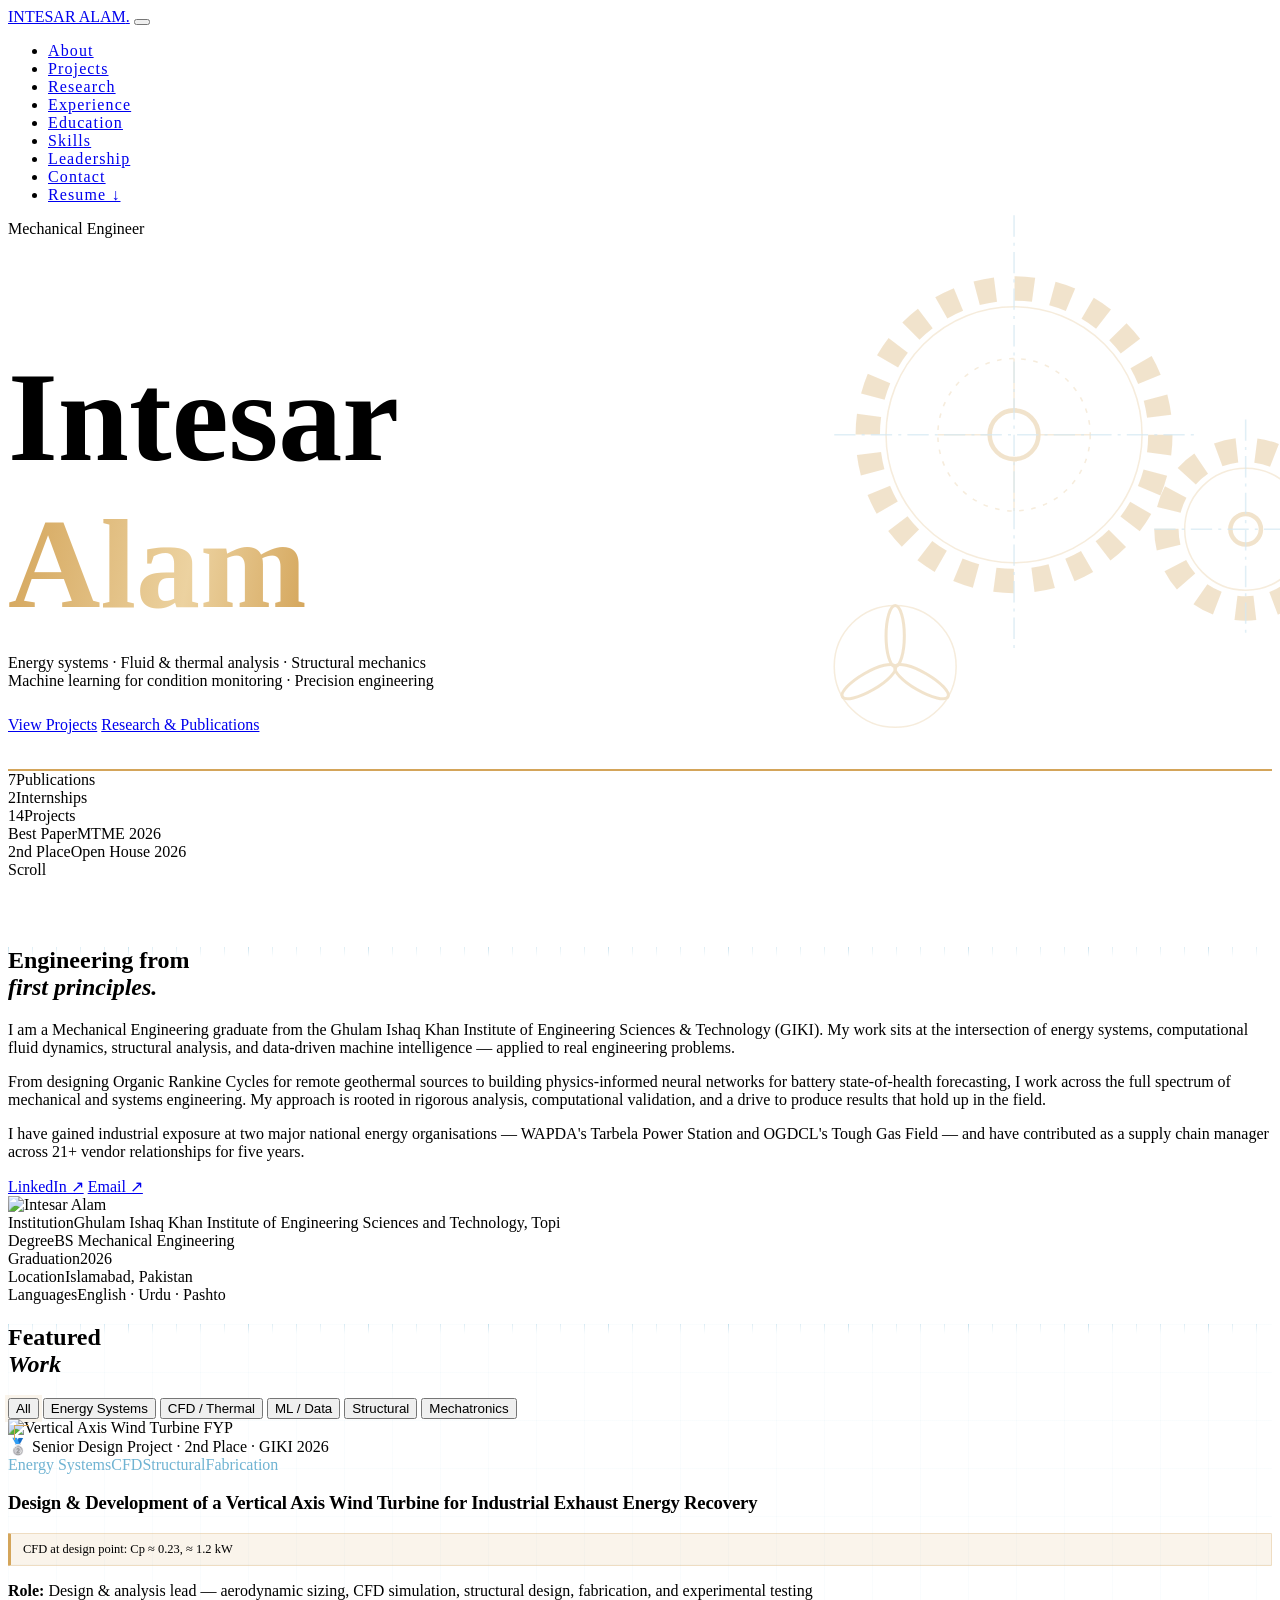
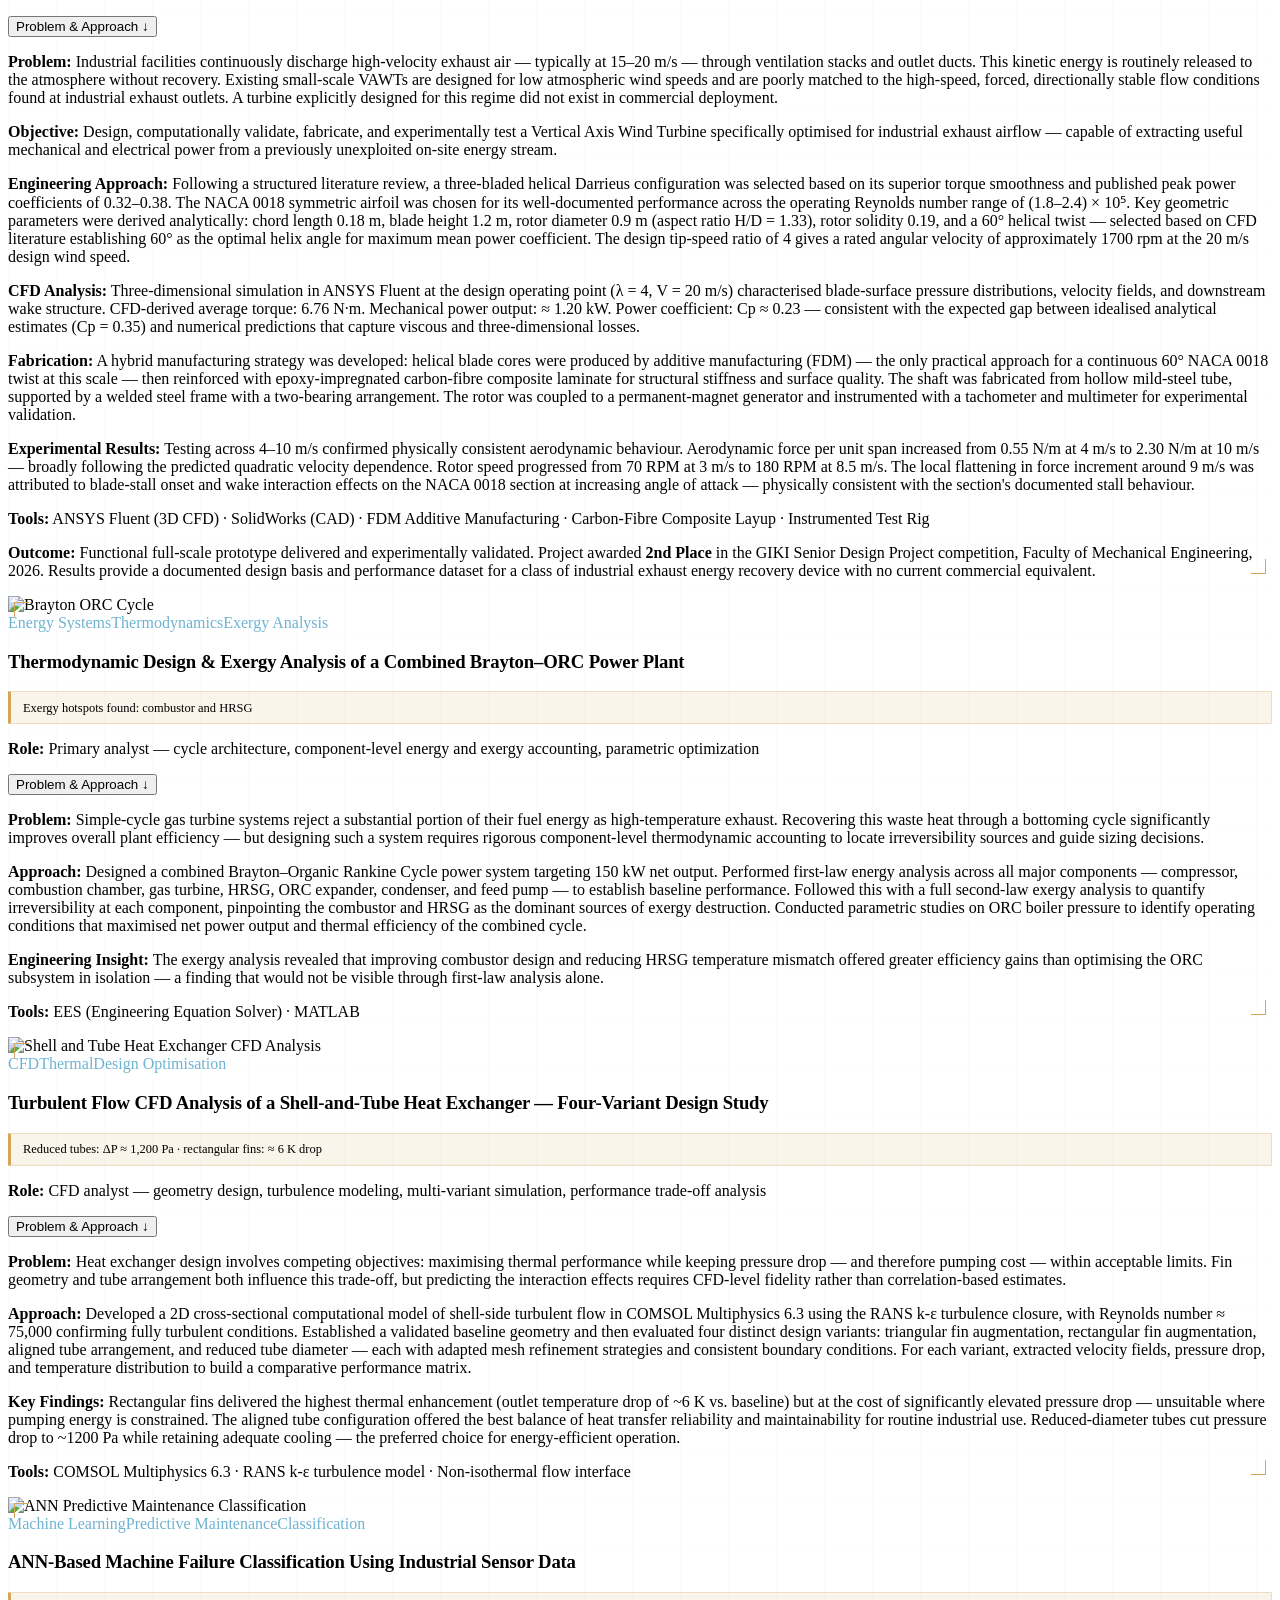
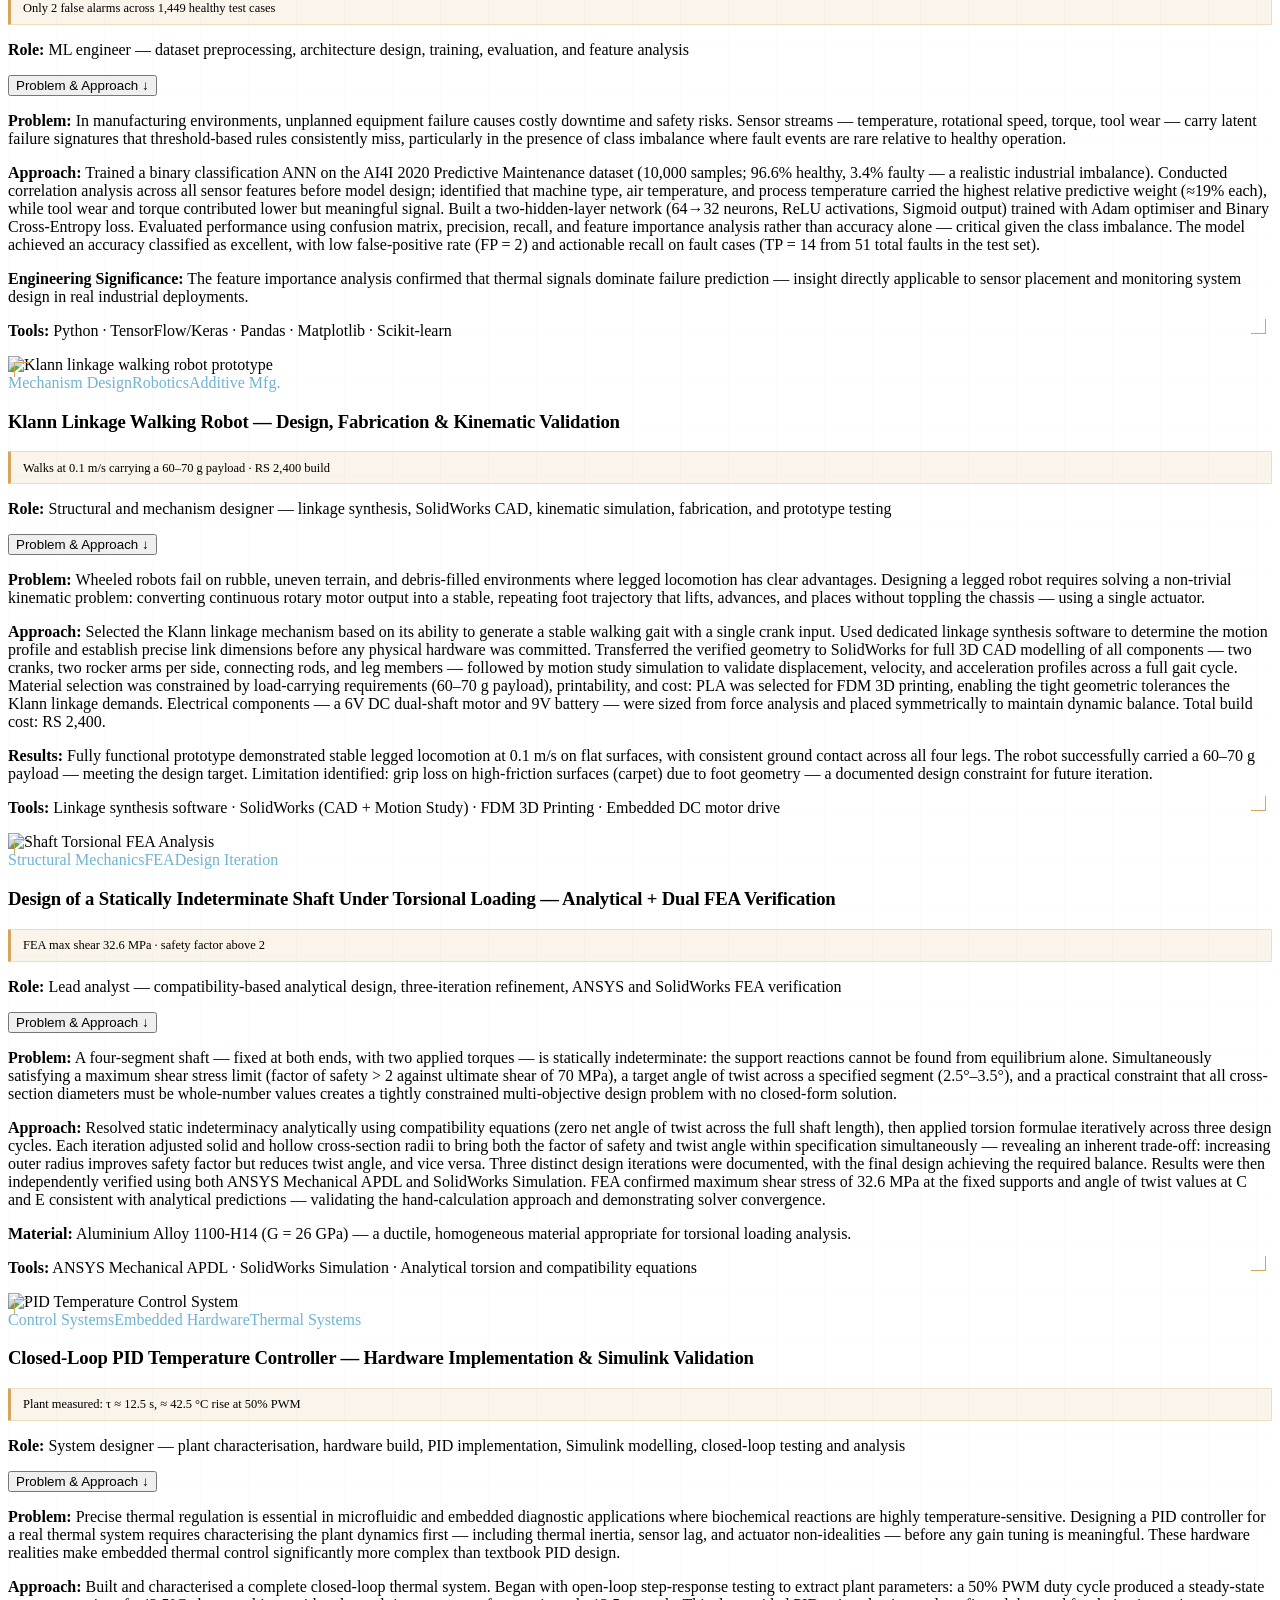
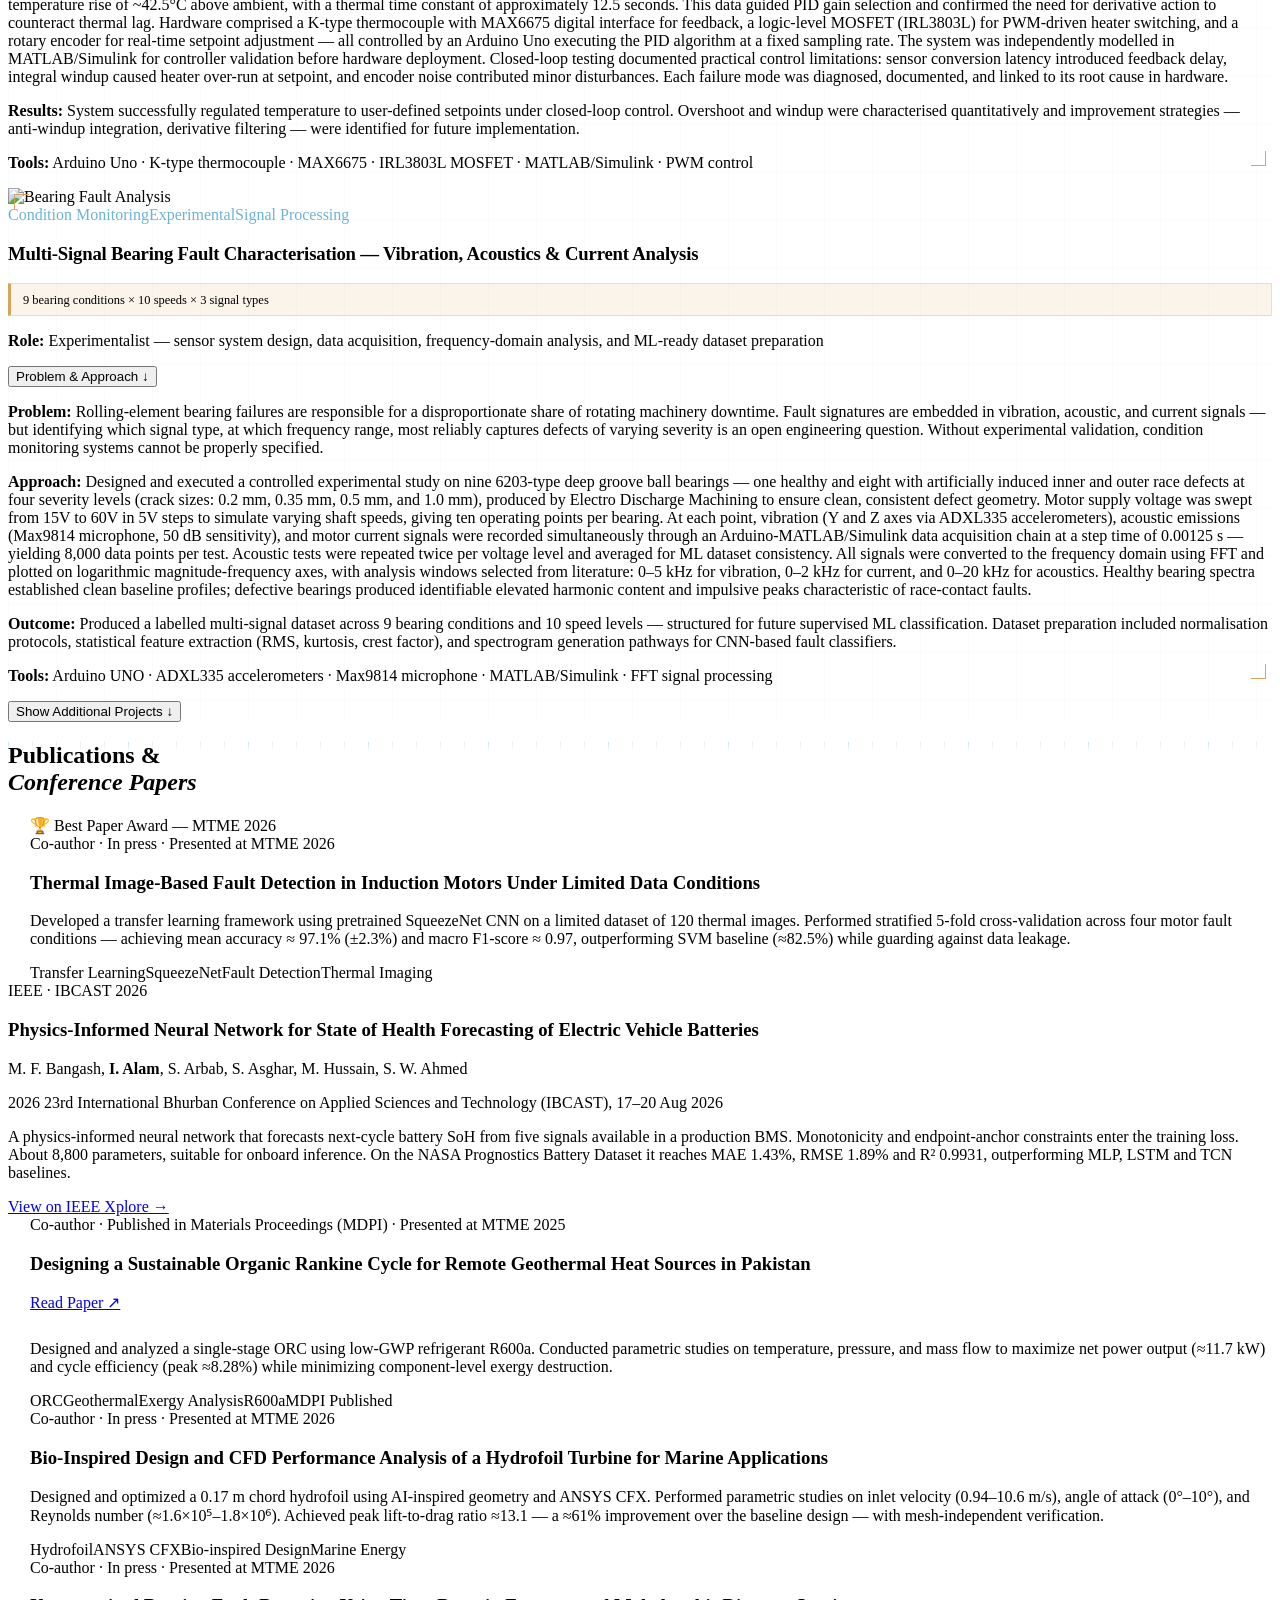
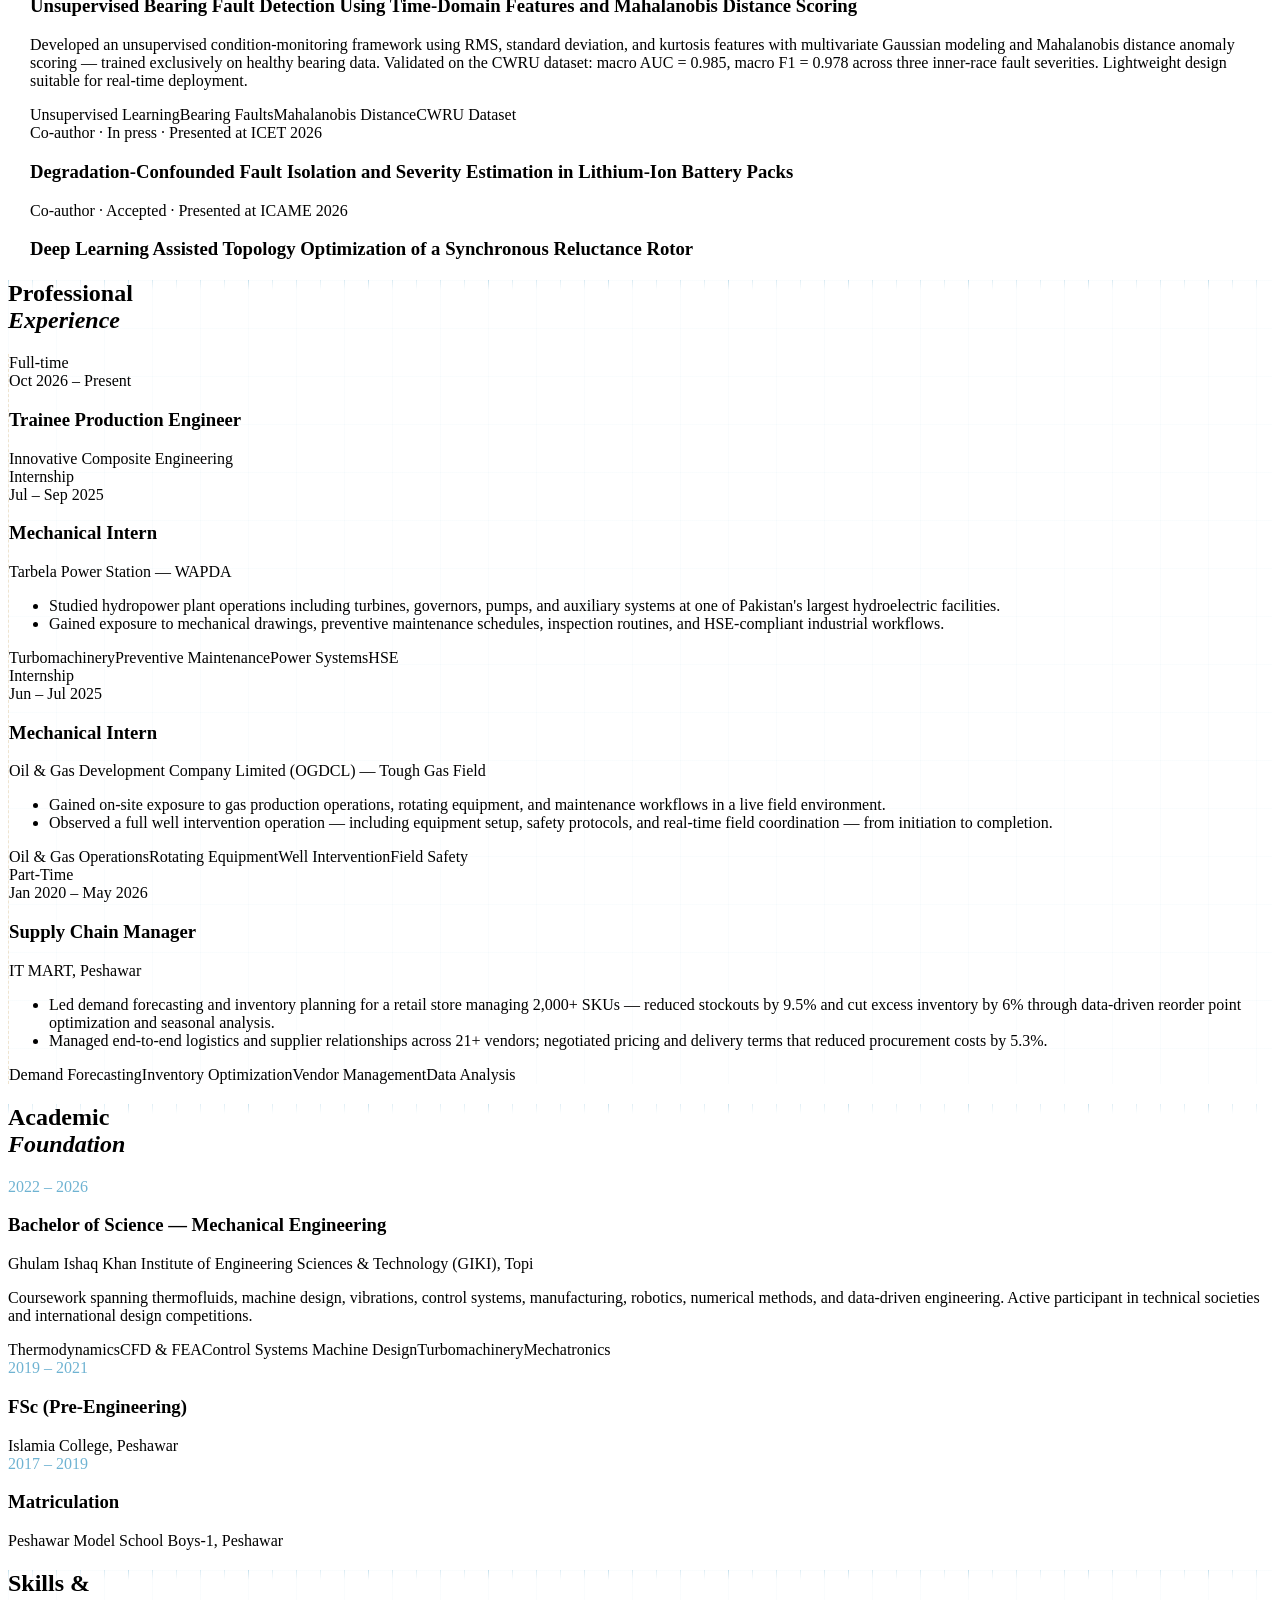
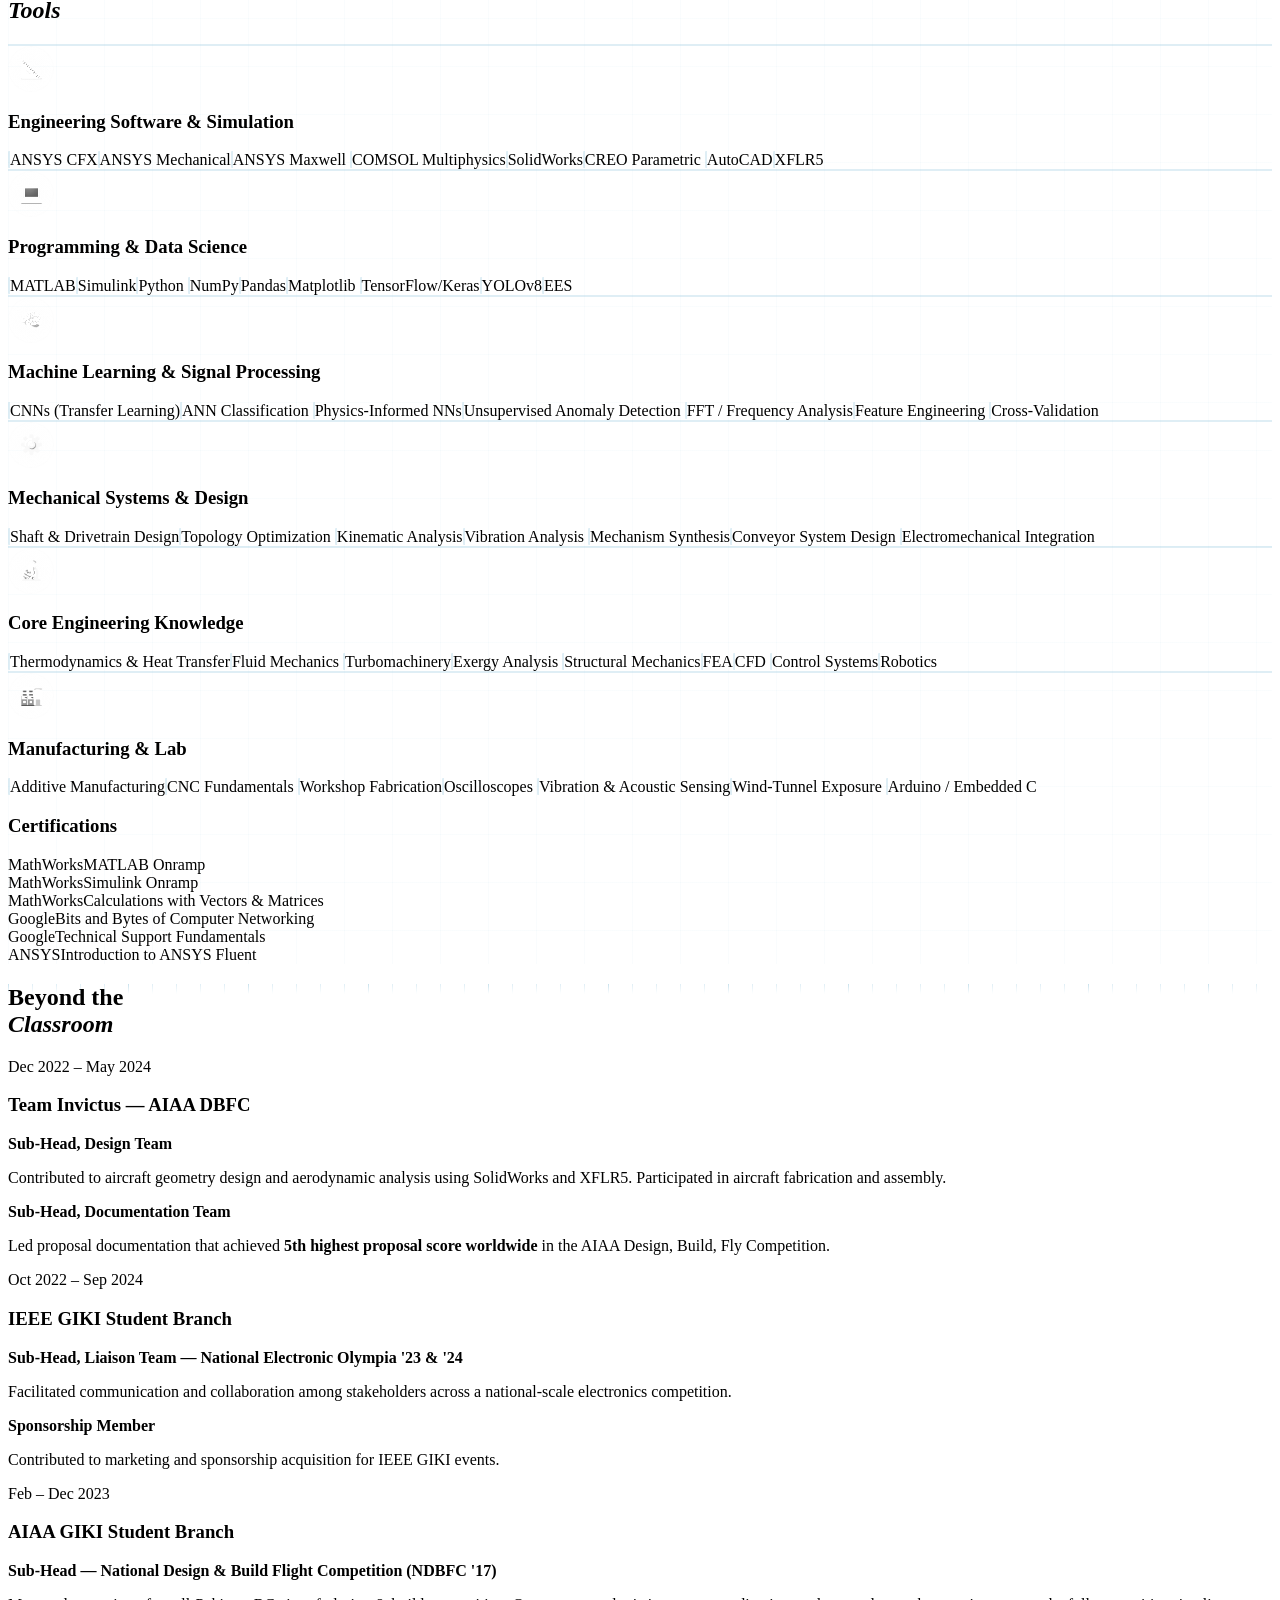
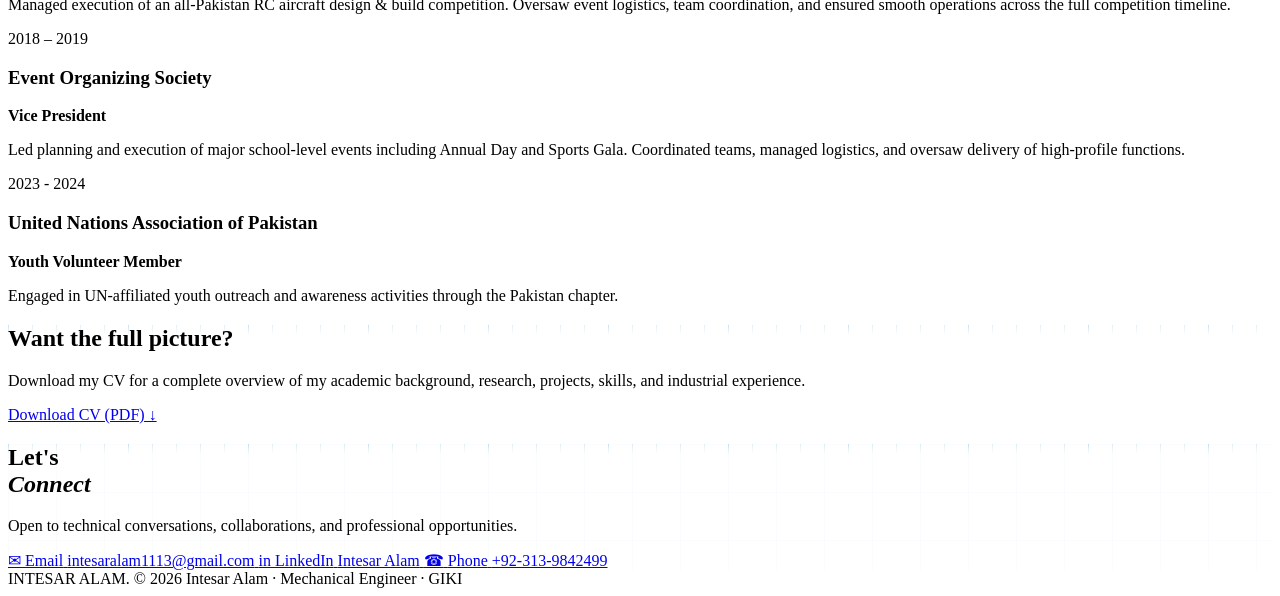
==== index.html @ 953f6c3b "Add new publication on battery health forecasting Added a new publication entry for a physics-inform" ====
<!DOCTYPE html>
<html lang="en">
<head>
  <meta charset="UTF-8" />
  <meta name="viewport" content="width=device-width, initial-scale=1.0" />
  <meta name="description" content="Intesar Alam — Mechanical Engineer specializing in thermofluids, CFD, FEA, machine learning for predictive maintenance, and energy systems." />
  <meta name="keywords" content="Intesar Alam, Mechanical Engineer, CFD, FEA, ANSYS, SolidWorks, MATLAB, Turbomachinery, ORC, Hydrofoil, Pakistan" />
  <meta property="og:title" content="Intesar Alam | Mechanical Engineer" />
  <meta property="og:description" content="Engineer focused on energy systems, fluid dynamics, structural analysis, and data-driven condition monitoring." />
  <title>Intesar Alam | Mechanical Engineer</title>

  <!-- Google Fonts -->
  <link rel="preconnect" href="https://fonts.googleapis.com" />
  <link rel="preconnect" href="https://fonts.gstatic.com" crossorigin />
  <link href="https://fonts.googleapis.com/css2?family=Syne:wght@400;500;600;700;800&family=DM+Mono:ital,wght@0,300;0,400;0,500;1,300&family=Lora:ital,wght@0,400;0,500;1,400&display=swap" rel="stylesheet" />

  <link rel="stylesheet" href="assets/css/style.css" />
  <link rel="stylesheet" href="assets/css/mech-theme.css" />
</head>
<body>

  <!-- ═══════════════════════════ NAVIGATION ═══════════════════════════ -->
  <nav id="navbar">
    <div class="nav-inner">
      <a href="#hero" class="nav-logo">INTESAR ALAM<span class="dot">.</span></a>
      <button class="hamburger" id="hamburger" aria-label="Toggle menu">
        <span></span><span></span><span></span>
      </button>
      <ul class="nav-links" id="nav-links">
        <li><a href="#about" data-section="about">About</a></li>
        <li><a href="#projects" data-section="projects">Projects</a></li>
        <li><a href="#publications" data-section="publications">Research</a></li>
        <li><a href="#experience" data-section="experience">Experience</a></li>
        <li><a href="#education" data-section="education">Education</a></li>
        <li><a href="#skills" data-section="skills">Skills</a></li>
        <li><a href="#leadership" data-section="leadership">Leadership</a></li>
        <li><a href="#contact" data-section="contact">Contact</a></li>
        <li><a href="assets/Intesar_Alam_Resume.pdf" class="nav-cta" download>Resume ↓</a></li>
      </ul>
    </div>
  </nav>

  <!-- ═══════════════════════════ HERO ═══════════════════════════ -->
  <section id="hero">
    <div class="blueprint-grid"></div>
    <!-- Decorative CAD-style gear train (24T:13T, true ratio) + rotor -->
    <svg class="hero-mech" viewBox="0 0 420 420" fill="none" stroke="currentColor" aria-hidden="true" focusable="false">
      <g class="g-a"><circle cx="170" cy="200" r="96" stroke-width="16" stroke-dasharray="12.57 12.57"/><circle cx="170" cy="200" r="84" class="thin"/><circle cx="170" cy="200" r="50" class="thin" stroke-dasharray="3 5"/><circle cx="170" cy="200" r="16" stroke-width="3"/><path d="M170 184v-34M170 216v34M154 200h-34M186 200h34" class="thin"/></g>
      <g class="g-b"><circle cx="322" cy="262" r="52" stroke-width="16" stroke-dasharray="12.57 12.57"/><circle cx="322" cy="262" r="40" class="thin"/><circle cx="322" cy="262" r="10" stroke-width="3"/></g>
      <g class="g-r"><circle cx="92" cy="352" r="40" class="thin"/><g stroke-width="2"><ellipse cx="92" cy="332" rx="6" ry="20"/><ellipse cx="92" cy="332" rx="6" ry="20" transform="rotate(120 92 352)"/><ellipse cx="92" cy="332" rx="6" ry="20" transform="rotate(240 92 352)"/></g></g>
      <path class="cl" d="M52 200H290M170 56V344M262 262H384M322 190V334"/>
    </svg>
    <div class="hero-content">
      <div class="hero-tag reveal-up">Mechanical Engineer</div>
      <h1 class="hero-name reveal-up delay-1">Intesar<br/><span class="accent">Alam</span></h1>
      <p class="hero-sub reveal-up delay-2">
        Energy systems · Fluid &amp; thermal analysis · Structural mechanics<br/>
        Machine learning for condition monitoring · Precision engineering
      </p>
      <div class="hero-ctas reveal-up delay-3">
        <a href="#projects" class="btn btn-primary">View Projects</a>
        <a href="#publications" class="btn btn-outline">Research &amp; Publications</a>
      </div>
      <div class="hero-stats reveal-up delay-4">
        <div class="stat"><span class="stat-n">7</span><span class="stat-l">Publications</span></div>
        <div class="stat-sep"></div>
        <div class="stat"><span class="stat-n">2</span><span class="stat-l">Internships</span></div>
        <div class="stat-sep"></div>
        <div class="stat"><span class="stat-n">14</span><span class="stat-l">Projects</span></div>
        <div class="stat-sep"></div>
        <div class="stat"><span class="stat-n">Best Paper</span><span class="stat-l">MTME 2026</span></div>
        <div class="stat-sep"></div>
        <div class="stat"><span class="stat-n">2nd Place</span><span class="stat-l">Open House 2026</span></div>
      </div>
    </div>
    <div class="hero-scroll-hint">
      <span>Scroll</span>
      <div class="scroll-line"></div>
    </div>
  </section>

  <!-- ═══════════════════════════ ABOUT ═══════════════════════════ -->
  <section id="about" class="section">
    <div class="container">
      <div class="about-grid">
        <div class="about-text">
          <h2 class="section-title">Engineering from<br/><em>first principles.</em></h2>
          <p>
            I am a Mechanical Engineering graduate from the Ghulam Ishaq Khan Institute of Engineering Sciences &amp; Technology (GIKI). My work sits at the intersection of energy systems, computational fluid dynamics, structural analysis, and data-driven machine intelligence — applied to real engineering problems.
          </p>
          <p>
            From designing Organic Rankine Cycles for remote geothermal sources to building physics-informed neural networks for battery state-of-health forecasting, I work across the full spectrum of mechanical and systems engineering. My approach is rooted in rigorous analysis, computational validation, and a drive to produce results that hold up in the field.
          </p>
          <p>
            I have gained industrial exposure at two major national energy organisations — WAPDA's Tarbela Power Station and OGDCL's Tough Gas Field — and have contributed as a supply chain manager across 21+ vendor relationships for five years.
          </p>
          <div class="about-links">
            <a href="https://www.linkedin.com/in/intesar-alam-921270255" target="_blank" rel="noopener" class="link-pill">LinkedIn ↗</a>
            <a href="mailto:intesaralam1113@gmail.com" class="link-pill">Email ↗</a>
          </div>
        </div>
        <div class="about-sidebar">
          <div class="profile-card">
            <div class="profile-photo">
  <img src="assets/images/profile.png" alt="Intesar Alam">
</div>
            <div class="profile-details">
              <div class="pd-row"><span class="pd-label">Institution</span><span>Ghulam Ishaq Khan Institute of Engineering Sciences and Technology, Topi</span></div>
              <div class="pd-row"><span class="pd-label">Degree</span><span>BS Mechanical Engineering</span></div>
              <div class="pd-row"><span class="pd-label">Graduation</span><span>2026</span></div>
              <div class="pd-row"><span class="pd-label">Location</span><span>Islamabad, Pakistan</span></div>
              <div class="pd-row"><span class="pd-label">Languages</span><span>English · Urdu · Pashto</span></div>
            </div>
          </div>
        </div>
      </div>
    </div>
  </section>
  <!-- ═══════════════════════════ PROJECTS ═══════════════════════════ -->
  <section id="projects" class="section section-dark">
    <div class="container">
      <h2 class="section-title">Featured<br/><em>Work</em></h2>

      <div class="filter-bar">
        <button class="filter-btn active" data-filter="all">All</button>
        <button class="filter-btn" data-filter="energy">Energy Systems</button>
        <button class="filter-btn" data-filter="cfd">CFD / Thermal</button>
        <button class="filter-btn" data-filter="ml">ML / Data</button>
        <button class="filter-btn" data-filter="structural">Structural</button>
        <button class="filter-btn" data-filter="mechatronics">Mechatronics</button>
      </div>

      <div class="projects-grid">

        <!-- PROJECT 1 — FYP (2nd Place) -->
        <div class="project-card featured" data-cat="energy" data-aos>
          <div class="proj-img-wrap">
            <img src="assets/images/fyp.png" alt="Vertical Axis Wind Turbine FYP" class="project-image">
            <div class="proj-tag-top">🥈 Senior Design Project · 2nd Place · GIKI 2026</div>
          </div>
          <div class="proj-body">
            <div class="proj-cats"><span>Energy Systems</span><span>CFD</span><span>Structural</span><span>Fabrication</span></div>
            <h3>Design &amp; Development of a Vertical Axis Wind Turbine for Industrial Exhaust Energy Recovery</h3>
            <p class="proj-outcome">CFD at design point: Cp ≈ 0.23, ≈ 1.2 kW</p>
            <p class="proj-role"><strong>Role:</strong> Design &amp; analysis lead — aerodynamic sizing, CFD simulation, structural design, fabrication, and experimental testing</p>
            <div class="proj-accordion">
              <button class="proj-toggle">Problem &amp; Approach ↓</button>
              <div class="proj-details">
                <p><strong>Problem:</strong> Industrial facilities continuously discharge high-velocity exhaust air — typically at 15–20 m/s — through ventilation stacks and outlet ducts. This kinetic energy is routinely released to the atmosphere without recovery. Existing small-scale VAWTs are designed for low atmospheric wind speeds and are poorly matched to the high-speed, forced, directionally stable flow conditions found at industrial exhaust outlets. A turbine explicitly designed for this regime did not exist in commercial deployment.</p>

                <p><strong>Objective:</strong> Design, computationally validate, fabricate, and experimentally test a Vertical Axis Wind Turbine specifically optimised for industrial exhaust airflow — capable of extracting useful mechanical and electrical power from a previously unexploited on-site energy stream.</p>

                <p><strong>Engineering Approach:</strong> Following a structured literature review, a three-bladed helical Darrieus configuration was selected based on its superior torque smoothness and published peak power coefficients of 0.32–0.38. The NACA 0018 symmetric airfoil was chosen for its well-documented performance across the operating Reynolds number range of (1.8–2.4) × 10⁵. Key geometric parameters were derived analytically: chord length 0.18 m, blade height 1.2 m, rotor diameter 0.9 m (aspect ratio H/D = 1.33), rotor solidity 0.19, and a 60° helical twist — selected based on CFD literature establishing 60° as the optimal helix angle for maximum mean power coefficient. The design tip-speed ratio of 4 gives a rated angular velocity of approximately 1700 rpm at the 20 m/s design wind speed.</p>

                <p><strong>CFD Analysis:</strong> Three-dimensional simulation in ANSYS Fluent at the design operating point (λ = 4, V = 20 m/s) characterised blade-surface pressure distributions, velocity fields, and downstream wake structure. CFD-derived average torque: 6.76 N·m. Mechanical power output: ≈ 1.20 kW. Power coefficient: Cp ≈ 0.23 — consistent with the expected gap between idealised analytical estimates (Cp = 0.35) and numerical predictions that capture viscous and three-dimensional losses.</p>

                <p><strong>Fabrication:</strong> A hybrid manufacturing strategy was developed: helical blade cores were produced by additive manufacturing (FDM) — the only practical approach for a continuous 60° NACA 0018 twist at this scale — then reinforced with epoxy-impregnated carbon-fibre composite laminate for structural stiffness and surface quality. The shaft was fabricated from hollow mild-steel tube, supported by a welded steel frame with a two-bearing arrangement. The rotor was coupled to a permanent-magnet generator and instrumented with a tachometer and multimeter for experimental validation.</p>

                <p><strong>Experimental Results:</strong> Testing across 4–10 m/s confirmed physically consistent aerodynamic behaviour. Aerodynamic force per unit span increased from 0.55 N/m at 4 m/s to 2.30 N/m at 10 m/s — broadly following the predicted quadratic velocity dependence. Rotor speed progressed from 70 RPM at 3 m/s to 180 RPM at 8.5 m/s. The local flattening in force increment around 9 m/s was attributed to blade-stall onset and wake interaction effects on the NACA 0018 section at increasing angle of attack — physically consistent with the section's documented stall behaviour.</p>

                <p><strong>Tools:</strong> ANSYS Fluent (3D CFD) · SolidWorks (CAD) · FDM Additive Manufacturing · Carbon-Fibre Composite Layup · Instrumented Test Rig</p>

                <p><strong>Outcome:</strong> Functional full-scale prototype delivered and experimentally validated. Project awarded <strong>2nd Place</strong> in the GIKI Senior Design Project competition, Faculty of Mechanical Engineering, 2026. Results provide a documented design basis and performance dataset for a class of industrial exhaust energy recovery device with no current commercial equivalent.</p>
              </div>
            </div>
          </div>
        </div>

        <!-- PROJECT 2 -->
        <div class="project-card" data-cat="energy" data-aos>
          <div class="proj-img-wrap">
           <img src="assets/images/th.png" alt="Brayton ORC Cycle" class="project-image">
          </div>
          <div class="proj-body">
            <div class="proj-cats"><span>Energy Systems</span><span>Thermodynamics</span><span>Exergy Analysis</span></div>
            <h3>Thermodynamic Design &amp; Exergy Analysis of a Combined Brayton–ORC Power Plant</h3>
            <p class="proj-outcome">Exergy hotspots found: combustor and HRSG</p>
            <p class="proj-role"><strong>Role:</strong> Primary analyst — cycle architecture, component-level energy and exergy accounting, parametric optimization</p>
            <div class="proj-accordion">
              <button class="proj-toggle">Problem &amp; Approach ↓</button>
              <div class="proj-details">
                <p><strong>Problem:</strong> Simple-cycle gas turbine systems reject a substantial portion of their fuel energy as high-temperature exhaust. Recovering this waste heat through a bottoming cycle significantly improves overall plant efficiency — but designing such a system requires rigorous component-level thermodynamic accounting to locate irreversibility sources and guide sizing decisions.</p>
                <p><strong>Approach:</strong> Designed a combined Brayton–Organic Rankine Cycle power system targeting 150 kW net output. Performed first-law energy analysis across all major components — compressor, combustion chamber, gas turbine, HRSG, ORC expander, condenser, and feed pump — to establish baseline performance. Followed this with a full second-law exergy analysis to quantify irreversibility at each component, pinpointing the combustor and HRSG as the dominant sources of exergy destruction. Conducted parametric studies on ORC boiler pressure to identify operating conditions that maximised net power output and thermal efficiency of the combined cycle.</p>
                <p><strong>Engineering Insight:</strong> The exergy analysis revealed that improving combustor design and reducing HRSG temperature mismatch offered greater efficiency gains than optimising the ORC subsystem in isolation — a finding that would not be visible through first-law analysis alone.</p>
                <p><strong>Tools:</strong> EES (Engineering Equation Solver) · MATLAB</p>
              </div>
            </div>
          </div>
        </div>

        <!-- PROJECT 3 -->
        <div class="project-card" data-cat="cfd" data-aos>
          <div class="proj-img-wrap">
           <img src="assets/images/ht.png" alt="Shell and Tube Heat Exchanger CFD Analysis" class="project-image">
          </div>
          <div class="proj-body">
            <div class="proj-cats"><span>CFD</span><span>Thermal</span><span>Design Optimisation</span></div>
            <h3>Turbulent Flow CFD Analysis of a Shell-and-Tube Heat Exchanger — Four-Variant Design Study</h3>
            <p class="proj-outcome">Reduced tubes: ΔP ≈ 1,200 Pa · rectangular fins: ≈ 6 K drop</p>
            <p class="proj-role"><strong>Role:</strong> CFD analyst — geometry design, turbulence modeling, multi-variant simulation, performance trade-off analysis</p>
            <div class="proj-accordion">
              <button class="proj-toggle">Problem &amp; Approach ↓</button>
              <div class="proj-details">
                <p><strong>Problem:</strong> Heat exchanger design involves competing objectives: maximising thermal performance while keeping pressure drop — and therefore pumping cost — within acceptable limits. Fin geometry and tube arrangement both influence this trade-off, but predicting the interaction effects requires CFD-level fidelity rather than correlation-based estimates.</p>
                <p><strong>Approach:</strong> Developed a 2D cross-sectional computational model of shell-side turbulent flow in COMSOL Multiphysics 6.3 using the RANS k-ε turbulence closure, with Reynolds number ≈ 75,000 confirming fully turbulent conditions. Established a validated baseline geometry and then evaluated four distinct design variants: triangular fin augmentation, rectangular fin augmentation, aligned tube arrangement, and reduced tube diameter — each with adapted mesh refinement strategies and consistent boundary conditions. For each variant, extracted velocity fields, pressure drop, and temperature distribution to build a comparative performance matrix.</p>
                <p><strong>Key Findings:</strong> Rectangular fins delivered the highest thermal enhancement (outlet temperature drop of ~6 K vs. baseline) but at the cost of significantly elevated pressure drop — unsuitable where pumping energy is constrained. The aligned tube configuration offered the best balance of heat transfer reliability and maintainability for routine industrial use. Reduced-diameter tubes cut pressure drop to ~1200 Pa while retaining adequate cooling — the preferred choice for energy-efficient operation.</p>
                <p><strong>Tools:</strong> COMSOL Multiphysics 6.3 · RANS k-ε turbulence model · Non-isothermal flow interface</p>
              </div>
            </div>
          </div>
        </div>

        <!-- PROJECT 4 -->
        <div class="project-card" data-cat="ml" data-aos>
          <div class="proj-img-wrap">
            <img src="assets/images/ml.png" alt="ANN Predictive Maintenance Classification" class="project-image">
          </div>
          <div class="proj-body">
            <div class="proj-cats"><span>Machine Learning</span><span>Predictive Maintenance</span><span>Classification</span></div>
            <h3>ANN-Based Machine Failure Classification Using Industrial Sensor Data</h3>
            <p class="proj-outcome">Only 2 false alarms across 1,449 healthy test cases</p>
            <p class="proj-role"><strong>Role:</strong> ML engineer — dataset preprocessing, architecture design, training, evaluation, and feature analysis</p>
            <div class="proj-accordion">
              <button class="proj-toggle">Problem &amp; Approach ↓</button>
              <div class="proj-details">
                <p><strong>Problem:</strong> In manufacturing environments, unplanned equipment failure causes costly downtime and safety risks. Sensor streams — temperature, rotational speed, torque, tool wear — carry latent failure signatures that threshold-based rules consistently miss, particularly in the presence of class imbalance where fault events are rare relative to healthy operation.</p>
                <p><strong>Approach:</strong> Trained a binary classification ANN on the AI4I 2020 Predictive Maintenance dataset (10,000 samples; 96.6% healthy, 3.4% faulty — a realistic industrial imbalance). Conducted correlation analysis across all sensor features before model design; identified that machine type, air temperature, and process temperature carried the highest relative predictive weight (≈19% each), while tool wear and torque contributed lower but meaningful signal. Built a two-hidden-layer network (64→32 neurons, ReLU activations, Sigmoid output) trained with Adam optimiser and Binary Cross-Entropy loss. Evaluated performance using confusion matrix, precision, recall, and feature importance analysis rather than accuracy alone — critical given the class imbalance. The model achieved an accuracy classified as excellent, with low false-positive rate (FP = 2) and actionable recall on fault cases (TP = 14 from 51 total faults in the test set).</p>
                <p><strong>Engineering Significance:</strong> The feature importance analysis confirmed that thermal signals dominate failure prediction — insight directly applicable to sensor placement and monitoring system design in real industrial deployments.</p>
                <p><strong>Tools:</strong> Python · TensorFlow/Keras · Pandas · Matplotlib · Scikit-learn</p>
              </div>
            </div>
          </div>
        </div>

        <!-- PROJECT 5 -->
        <div class="project-card" data-cat="mechatronics" data-aos>
          <div class="proj-img-wrap">
            <div class="proj-img-wrap">
  <img src="assets/images/tom.png" alt="Klann linkage walking robot prototype" class="project-image">
</div>
          </div>
          <div class="proj-body">
            <div class="proj-cats"><span>Mechanism Design</span><span>Robotics</span><span>Additive Mfg.</span></div>
            <h3>Klann Linkage Walking Robot — Design, Fabrication &amp; Kinematic Validation</h3>
            <p class="proj-outcome">Walks at 0.1 m/s carrying a 60–70 g payload · RS 2,400 build</p>
            <p class="proj-role"><strong>Role:</strong> Structural and mechanism designer — linkage synthesis, SolidWorks CAD, kinematic simulation, fabrication, and prototype testing</p>
            <div class="proj-accordion">
              <button class="proj-toggle">Problem &amp; Approach ↓</button>
              <div class="proj-details">
                <p><strong>Problem:</strong> Wheeled robots fail on rubble, uneven terrain, and debris-filled environments where legged locomotion has clear advantages. Designing a legged robot requires solving a non-trivial kinematic problem: converting continuous rotary motor output into a stable, repeating foot trajectory that lifts, advances, and places without toppling the chassis — using a single actuator.</p>
                <p><strong>Approach:</strong> Selected the Klann linkage mechanism based on its ability to generate a stable walking gait with a single crank input. Used dedicated linkage synthesis software to determine the motion profile and establish precise link dimensions before any physical hardware was committed. Transferred the verified geometry to SolidWorks for full 3D CAD modelling of all components — two cranks, two rocker arms per side, connecting rods, and leg members — followed by motion study simulation to validate displacement, velocity, and acceleration profiles across a full gait cycle. Material selection was constrained by load-carrying requirements (60–70 g payload), printability, and cost: PLA was selected for FDM 3D printing, enabling the tight geometric tolerances the Klann linkage demands. Electrical components — a 6V DC dual-shaft motor and 9V battery — were sized from force analysis and placed symmetrically to maintain dynamic balance. Total build cost: RS 2,400.</p>
                <p><strong>Results:</strong> Fully functional prototype demonstrated stable legged locomotion at 0.1 m/s on flat surfaces, with consistent ground contact across all four legs. The robot successfully carried a 60–70 g payload — meeting the design target. Limitation identified: grip loss on high-friction surfaces (carpet) due to foot geometry — a documented design constraint for future iteration.</p>
                <p><strong>Tools:</strong> Linkage synthesis software · SolidWorks (CAD + Motion Study) · FDM 3D Printing · Embedded DC motor drive</p>
              </div>
            </div>
          </div>
        </div>

        <!-- PROJECT 6 -->
        <div class="project-card" data-cat="structural" data-aos>
          <div class="proj-img-wrap">
           <div class="proj-img-wrap">
  <img src="assets/images/mos.png" alt="Shaft Torsional FEA Analysis" class="project-image">
</div>
          </div>
          <div class="proj-body">
            <div class="proj-cats"><span>Structural Mechanics</span><span>FEA</span><span>Design Iteration</span></div>
            <h3>Design of a Statically Indeterminate Shaft Under Torsional Loading — Analytical + Dual FEA Verification</h3>
            <p class="proj-outcome">FEA max shear 32.6 MPa · safety factor above 2</p>
            <p class="proj-role"><strong>Role:</strong> Lead analyst — compatibility-based analytical design, three-iteration refinement, ANSYS and SolidWorks FEA verification</p>
            <div class="proj-accordion">
              <button class="proj-toggle">Problem &amp; Approach ↓</button>
              <div class="proj-details">
                <p><strong>Problem:</strong> A four-segment shaft — fixed at both ends, with two applied torques — is statically indeterminate: the support reactions cannot be found from equilibrium alone. Simultaneously satisfying a maximum shear stress limit (factor of safety &gt; 2 against ultimate shear of 70 MPa), a target angle of twist across a specified segment (2.5°–3.5°), and a practical constraint that all cross-section diameters must be whole-number values creates a tightly constrained multi-objective design problem with no closed-form solution.</p>
                <p><strong>Approach:</strong> Resolved static indeterminacy analytically using compatibility equations (zero net angle of twist across the full shaft length), then applied torsion formulae iteratively across three design cycles. Each iteration adjusted solid and hollow cross-section radii to bring both the factor of safety and twist angle within specification simultaneously — revealing an inherent trade-off: increasing outer radius improves safety factor but reduces twist angle, and vice versa. Three distinct design iterations were documented, with the final design achieving the required balance. Results were then independently verified using both ANSYS Mechanical APDL and SolidWorks Simulation. FEA confirmed maximum shear stress of 32.6 MPa at the fixed supports and angle of twist values at C and E consistent with analytical predictions — validating the hand-calculation approach and demonstrating solver convergence.</p>
                <p><strong>Material:</strong> Aluminium Alloy 1100-H14 (G = 26 GPa) — a ductile, homogeneous material appropriate for torsional loading analysis.</p>
                <p><strong>Tools:</strong> ANSYS Mechanical APDL · SolidWorks Simulation · Analytical torsion and compatibility equations</p>
              </div>
            </div>
          </div>
        </div>

        <!-- PROJECT 7 -->
        <div class="project-card" data-cat="mechatronics" data-aos>
          <div class="proj-img-wrap">
           <img src="assets/images/sdc.png" alt="PID Temperature Control System" class="project-image">
          </div>
          <div class="proj-body">
            <div class="proj-cats"><span>Control Systems</span><span>Embedded Hardware</span><span>Thermal Systems</span></div>
            <h3>Closed-Loop PID Temperature Controller — Hardware Implementation &amp; Simulink Validation</h3>
            <p class="proj-outcome">Plant measured: τ ≈ 12.5 s, ≈ 42.5 °C rise at 50% PWM</p>
            <p class="proj-role"><strong>Role:</strong> System designer — plant characterisation, hardware build, PID implementation, Simulink modelling, closed-loop testing and analysis</p>
            <div class="proj-accordion">
              <button class="proj-toggle">Problem &amp; Approach ↓</button>
              <div class="proj-details">
                <p><strong>Problem:</strong> Precise thermal regulation is essential in microfluidic and embedded diagnostic applications where biochemical reactions are highly temperature-sensitive. Designing a PID controller for a real thermal system requires characterising the plant dynamics first — including thermal inertia, sensor lag, and actuator non-idealities — before any gain tuning is meaningful. These hardware realities make embedded thermal control significantly more complex than textbook PID design.</p>
                <p><strong>Approach:</strong> Built and characterised a complete closed-loop thermal system. Began with open-loop step-response testing to extract plant parameters: a 50% PWM duty cycle produced a steady-state temperature rise of ~42.5°C above ambient, with a thermal time constant of approximately 12.5 seconds. This data guided PID gain selection and confirmed the need for derivative action to counteract thermal lag. Hardware comprised a K-type thermocouple with MAX6675 digital interface for feedback, a logic-level MOSFET (IRL3803L) for PWM-driven heater switching, and a rotary encoder for real-time setpoint adjustment — all controlled by an Arduino Uno executing the PID algorithm at a fixed sampling rate. The system was independently modelled in MATLAB/Simulink for controller validation before hardware deployment. Closed-loop testing documented practical control limitations: sensor conversion latency introduced feedback delay, integral windup caused heater over-run at setpoint, and encoder noise contributed minor disturbances. Each failure mode was diagnosed, documented, and linked to its root cause in hardware.</p>
                <p><strong>Results:</strong> System successfully regulated temperature to user-defined setpoints under closed-loop control. Overshoot and windup were characterised quantitatively and improvement strategies — anti-windup integration, derivative filtering — were identified for future implementation.</p>
                <p><strong>Tools:</strong> Arduino Uno · K-type thermocouple · MAX6675 · IRL3803L MOSFET · MATLAB/Simulink · PWM control</p>
              </div>
            </div>
          </div>
        </div>

        <!-- PROJECT 8 -->
        <div class="project-card" data-cat="ml" data-aos>
          <div class="proj-img-wrap">
           <img src="assets/images/dom.png" alt="Bearing Fault Analysis" class="project-image">
          </div>
          <div class="proj-body">
            <div class="proj-cats"><span>Condition Monitoring</span><span>Experimental</span><span>Signal Processing</span></div>
            <h3>Multi-Signal Bearing Fault Characterisation — Vibration, Acoustics &amp; Current Analysis</h3>
            <p class="proj-outcome">9 bearing conditions × 10 speeds × 3 signal types</p>
            <p class="proj-role"><strong>Role:</strong> Experimentalist — sensor system design, data acquisition, frequency-domain analysis, and ML-ready dataset preparation</p>
            <div class="proj-accordion">
              <button class="proj-toggle">Problem &amp; Approach ↓</button>
              <div class="proj-details">
                <p><strong>Problem:</strong> Rolling-element bearing failures are responsible for a disproportionate share of rotating machinery downtime. Fault signatures are embedded in vibration, acoustic, and current signals — but identifying which signal type, at which frequency range, most reliably captures defects of varying severity is an open engineering question. Without experimental validation, condition monitoring systems cannot be properly specified.</p>
                <p><strong>Approach:</strong> Designed and executed a controlled experimental study on nine 6203-type deep groove ball bearings — one healthy and eight with artificially induced inner and outer race defects at four severity levels (crack sizes: 0.2 mm, 0.35 mm, 0.5 mm, and 1.0 mm), produced by Electro Discharge Machining to ensure clean, consistent defect geometry. Motor supply voltage was swept from 15V to 60V in 5V steps to simulate varying shaft speeds, giving ten operating points per bearing. At each point, vibration (Y and Z axes via ADXL335 accelerometers), acoustic emissions (Max9814 microphone, 50 dB sensitivity), and motor current signals were recorded simultaneously through an Arduino-MATLAB/Simulink data acquisition chain at a step time of 0.00125 s — yielding 8,000 data points per test. Acoustic tests were repeated twice per voltage level and averaged for ML dataset consistency. All signals were converted to the frequency domain using FFT and plotted on logarithmic magnitude-frequency axes, with analysis windows selected from literature: 0–5 kHz for vibration, 0–2 kHz for current, and 0–20 kHz for acoustics. Healthy bearing spectra established clean baseline profiles; defective bearings produced identifiable elevated harmonic content and impulsive peaks characteristic of race-contact faults.</p>
                <p><strong>Outcome:</strong> Produced a labelled multi-signal dataset across 9 bearing conditions and 10 speed levels — structured for future supervised ML classification. Dataset preparation included normalisation protocols, statistical feature extraction (RMS, kurtosis, crest factor), and spectrogram generation pathways for CNN-based fault classifiers.</p>
                <p><strong>Tools:</strong> Arduino UNO · ADXL335 accelerometers · Max9814 microphone · MATLAB/Simulink · FFT signal processing</p>
              </div>
            </div>
          </div>
        </div>

      </div><!-- /projects-grid -->

      <div class="projects-more">
        <button class="btn btn-outline" id="show-more-projects">Show Additional Projects ↓</button>
      </div>

      <!-- ADDITIONAL PROJECTS (hidden initially) -->
      <div class="additional-projects" id="additional-projects" style="display:none;">
        <div class="add-proj-grid">
          <div class="add-proj-item">
            <h4>Industrial Conveyor System Design &amp; Power Analysis</h4>
            <p>Mechanical design of a belt-driven conveyor for material handling. Calculated power, torque, and component sizing; developed full CAD assemblies; assessed manufacturability and cost.</p>
            <div class="exp-tags"><span>Machine Design</span><span>CAD</span><span>Power Analysis</span></div>
          </div>
          <div class="add-proj-item">
            <h4>Lightweight Structural Bracket Optimization Using FEA</h4>
            <p>Applied topology optimization to redesign a metallic bracket for reduced mass while maintaining structural integrity. Verified optimized designs using finite element stress and deformation analysis.</p>
            <div class="exp-tags"><span>Topology Optimization</span><span>FEA</span><span>ANSYS</span></div>
          </div>
          <div class="add-proj-item">
            <h4>Spring-Mass Accelerometer Modeling in MATLAB</h4>
            <p>Designed a mechanical accelerometer model based on spring-mass dynamics for low-g measurement. Simulated system response and studied sensitivity and parameter effects.</p>
            <div class="exp-tags"><span>MATLAB</span><span>System Dynamics</span><span>Sensing</span></div>
          </div>
          <div class="add-proj-item">
            <h4>EWOD Microfluidics — Electrode Size Effect on Droplet Velocity</h4>
            <p>Analyzed droplet transport in a DC-actuated EWOD chip by comparing electrode geometries. Measured step times via video tracking and evaluated normalized velocity to study electric field distribution effects.</p>
            <div class="exp-tags"><span>Microfluidics</span><span>Experimental</span><span>Image Analysis</span></div>
          </div>
          <div class="add-proj-item">
            <h4>Induction Motor Flux Control via Winding Configuration Switching</h4>
            <p>Simulated induction motor behavior using electromagnetic modeling to study flux-weakening through alternative winding connections. Compared torque, voltage, and magnetic flux under different switching strategies.</p>
            <div class="exp-tags"><span>Electromagnetic Modeling</span><span>Motor Drives</span><span>Simulation</span></div>
          </div>
          <div class="add-proj-item">
            <h4>Autonomous Line-Tracking Robot</h4>
            <p>Built a microcontroller-based mobile robot capable of following predefined paths using infrared sensing. Integrated mechanical design, electronic circuitry, and embedded control logic.</p>
            <div class="exp-tags"><span>Robotics</span><span>Embedded C</span><span>Mechatronics</span></div>
          </div>
        </div>
      </div>

    </div>
  </section>
  <!-- ═══════════════════════════ PUBLICATIONS ═══════════════════════════ -->
  
  <section id="publications" class="section">
    <div class="container">
      <h2 class="section-title">Publications &amp;<br/><em>Conference Papers</em></h2>

      <div class="pub-list">

        <div class="pub-item reveal-up">
          <div class="pub-badge award">🏆 Best Paper Award — MTME 2026</div>
          <div class="pub-meta">Co-author · In press · Presented at MTME 2026</div>
          <h3>Thermal Image-Based Fault Detection in Induction Motors Under Limited Data Conditions</h3>
          <p>Developed a transfer learning framework using pretrained SqueezeNet CNN on a limited dataset of 120 thermal images. Performed stratified 5-fold cross-validation across four motor fault conditions — achieving mean accuracy ≈ 97.1% (±2.3%) and macro F1-score ≈ 0.97, outperforming SVM baseline (≈82.5%) while guarding against data leakage.</p>
          <div class="pub-tags"><span>Transfer Learning</span><span>SqueezeNet</span><span>Fault Detection</span><span>Thermal Imaging</span></div>
        </div>

        <article class="publication-card">
  <span class="pub-tag">IEEE · IBCAST 2026</span>
  <h3>Physics-Informed Neural Network for State of Health Forecasting of Electric Vehicle Batteries</h3>
  <p class="pub-authors">
    M. F. Bangash, <strong>I. Alam</strong>, S. Arbab, S. Asghar, M. Hussain, S. W. Ahmed
  </p>
  <p class="pub-venue">
    2026 23rd International Bhurban Conference on Applied Sciences and Technology (IBCAST), 17–20 Aug 2026
  </p>
  <p class="pub-desc">
    A physics-informed neural network that forecasts next-cycle battery SoH from five signals available in a production BMS. Monotonicity and endpoint-anchor constraints enter the training loss. About 8,800 parameters, suitable for onboard inference. On the NASA Prognostics Battery Dataset it reaches MAE 1.43%, RMSE 1.89% and R² 0.9931, outperforming MLP, LSTM and TCN baselines.
  </p>
  <a href="https://ieeexplore.ieee.org/document/11761878" target="_blank" rel="noopener noreferrer" class="pub-link">
    View on IEEE Xplore →
  </a>
</article>
        <div class="pub-item reveal-up">
          <div class="pub-meta">Co-author · Published in Materials Proceedings (MDPI) · Presented at MTME 2025</div>
          <h3>Designing a Sustainable Organic Rankine Cycle for Remote Geothermal Heat Sources in Pakistan</h3>
          <a href="https://www.mdpi.com/2673-4605/23/1/10" target="_blank" rel="noopener" class="link-pill" style="display:inline-flex;margin-bottom:0.75rem;">Read Paper ↗</a>
          <p>Designed and analyzed a single-stage ORC using low-GWP refrigerant R600a. Conducted parametric studies on temperature, pressure, and mass flow to maximize net power output (≈11.7 kW) and cycle efficiency (peak ≈8.28%) while minimizing component-level exergy destruction.</p>
          <div class="pub-tags"><span>ORC</span><span>Geothermal</span><span>Exergy Analysis</span><span>R600a</span><span>MDPI Published</span></div>
        </div>

        <div class="pub-item reveal-up">
          <div class="pub-meta">Co-author · In press · Presented at MTME 2026</div>
          <h3>Bio-Inspired Design and CFD Performance Analysis of a Hydrofoil Turbine for Marine Applications</h3>
          <p>Designed and optimized a 0.17 m chord hydrofoil using AI-inspired geometry and ANSYS CFX. Performed parametric studies on inlet velocity (0.94–10.6 m/s), angle of attack (0°–10°), and Reynolds number (≈1.6×10⁵–1.8×10⁶). Achieved peak lift-to-drag ratio ≈13.1 — a ≈61% improvement over the baseline design — with mesh-independent verification.</p>
          <div class="pub-tags"><span>Hydrofoil</span><span>ANSYS CFX</span><span>Bio-inspired Design</span><span>Marine Energy</span></div>
        </div>

        <div class="pub-item reveal-up">
          <div class="pub-meta">Co-author · In press · Presented at MTME 2026</div>
          <h3>Unsupervised Bearing Fault Detection Using Time-Domain Features and Mahalanobis Distance Scoring</h3>
          <p>Developed an unsupervised condition-monitoring framework using RMS, standard deviation, and kurtosis features with multivariate Gaussian modeling and Mahalanobis distance anomaly scoring — trained exclusively on healthy bearing data. Validated on the CWRU dataset: macro AUC = 0.985, macro F1 = 0.978 across three inner-race fault severities. Lightweight design suitable for real-time deployment.</p>
          <div class="pub-tags"><span>Unsupervised Learning</span><span>Bearing Faults</span><span>Mahalanobis Distance</span><span>CWRU Dataset</span></div>
        </div>
    
        <div class="pub-item reveal-up">
          <div class="pub-meta">Co-author · In press · Presented at ICET 2026</div>
          <h3>Degradation-Confounded Fault Isolation and Severity Estimation in Lithium-Ion Battery Packs</h3>
        </div>

         <div class="pub-item reveal-up">
          <div class="pub-meta">Co-author · Accepted · Presented at ICAME 2026</div>
          <h3>Deep Learning Assisted Topology Optimization of a Synchronous Reluctance Rotor</h3>
        </div>

      </div>
    </div>
  </section>
  <!-- ═══════════════════════════ EXPERIENCE ═══════════════════════════ -->
  <section id="experience" class="section section-dark">
    <div class="container">
      <h2 class="section-title">Professional<br/><em>Experience</em></h2>
      <div class="exp-timeline">

        <div class="exp-item reveal-up">
  <div class="exp-meta">
    <div class="exp-badge">Full-time</div>
    <div class="exp-period">Oct 2026 – Present</div>
  </div>
  <div class="exp-content">
    <h3>Trainee Production Engineer</h3>
    <div class="exp-org">Innovative Composite Engineering</div>
  </div>
</div>
        <div class="exp-item reveal-up">
          <div class="exp-meta">
            <div class="exp-badge">Internship</div>
            <div class="exp-period">Jul – Sep 2025</div>
          </div>
          <div class="exp-content">
            <h3>Mechanical Intern</h3>
            <div class="exp-org">Tarbela Power Station — WAPDA</div>
            <ul>
              <li>Studied hydropower plant operations including turbines, governors, pumps, and auxiliary systems at one of Pakistan's largest hydroelectric facilities.</li>
              <li>Gained exposure to mechanical drawings, preventive maintenance schedules, inspection routines, and HSE-compliant industrial workflows.</li>
            </ul>
            <div class="exp-tags"><span>Turbomachinery</span><span>Preventive Maintenance</span><span>Power Systems</span><span>HSE</span></div>
          </div>
        </div>

        <div class="exp-item reveal-up">
          <div class="exp-meta">
            <div class="exp-badge">Internship</div>
            <div class="exp-period">Jun – Jul 2025</div>
          </div>
          <div class="exp-content">
            <h3>Mechanical Intern</h3>
            <div class="exp-org">Oil &amp; Gas Development Company Limited (OGDCL) — Tough Gas Field</div>
            <ul>
              <li>Gained on-site exposure to gas production operations, rotating equipment, and maintenance workflows in a live field environment.</li>
              <li>Observed a full well intervention operation — including equipment setup, safety protocols, and real-time field coordination — from initiation to completion.</li>
            </ul>
            <div class="exp-tags"><span>Oil &amp; Gas Operations</span><span>Rotating Equipment</span><span>Well Intervention</span><span>Field Safety</span></div>
          </div>
        </div>

        <div class="exp-item reveal-up">
          <div class="exp-meta">
            <div class="exp-badge">Part-Time</div>
            <div class="exp-period">Jan 2020 – May 2026</div>
          </div>
          <div class="exp-content">
            <h3>Supply Chain Manager</h3>
            <div class="exp-org">IT MART, Peshawar</div>
            <ul>
              <li>Led demand forecasting and inventory planning for a retail store managing 2,000+ SKUs — reduced stockouts by 9.5% and cut excess inventory by 6% through data-driven reorder point optimization and seasonal analysis.</li>
              <li>Managed end-to-end logistics and supplier relationships across 21+ vendors; negotiated pricing and delivery terms that reduced procurement costs by 5.3%.</li>
            </ul>
            <div class="exp-tags"><span>Demand Forecasting</span><span>Inventory Optimization</span><span>Vendor Management</span><span>Data Analysis</span></div>
          </div>
        </div>

      </div>
    </div>
  </section>
  <!-- ═══════════════════════════ EDUCATION ═══════════════════════════ -->
  <section id="education" class="section">
    <div class="container">
      <h2 class="section-title">Academic<br/><em>Foundation</em></h2>
      <div class="edu-list">

        <div class="edu-item reveal-up">
          <div class="edu-year">2022 – 2026</div>
          <div class="edu-body">
            <h3>Bachelor of Science — Mechanical Engineering</h3>
            <div class="edu-inst">Ghulam Ishaq Khan Institute of Engineering Sciences &amp; Technology (GIKI), Topi</div>
            <p class="edu-note">
              Coursework spanning thermofluids, machine design, vibrations, control systems, manufacturing, robotics, numerical methods, and data-driven engineering. Active participant in technical societies and international design competitions.
            </p>
            <div class="edu-tags">
              <span>Thermodynamics</span><span>CFD &amp; FEA</span><span>Control Systems</span>
              <span>Machine Design</span><span>Turbomachinery</span><span>Mechatronics</span>
            </div>
          </div>
        </div>

        <div class="edu-item reveal-up">
          <div class="edu-year">2019 – 2021</div>
          <div class="edu-body">
            <h3>FSc (Pre-Engineering)</h3>
            <div class="edu-inst">Islamia College, Peshawar</div>
          </div>
        </div>

        <div class="edu-item reveal-up">
          <div class="edu-year">2017 – 2019</div>
          <div class="edu-body">
            <h3>Matriculation</h3>
            <div class="edu-inst">Peshawar Model School Boys-1, Peshawar</div>
          </div>
        </div>

      </div>
    </div>
  </section>
  <!-- ═══════════════════════════ SKILLS ═══════════════════════════ -->
  <section id="skills" class="section section-dark">
    <div class="container">
      <h2 class="section-title">Skills &amp;<br/><em>Tools</em></h2>

      <div class="skills-grid">

        <div class="skill-group reveal-up">
          <div class="sg-icon">📐</div>
          <h3>Engineering Software &amp; Simulation</h3>
          <div class="skill-pills">
            <span>ANSYS CFX</span><span>ANSYS Mechanical</span><span>ANSYS Maxwell</span>
            <span>COMSOL Multiphysics</span><span>SolidWorks</span><span>CREO Parametric</span>
            <span>AutoCAD</span><span>XFLR5</span>
          </div>
        </div>

        <div class="skill-group reveal-up">
          <div class="sg-icon">💻</div>
          <h3>Programming &amp; Data Science</h3>
          <div class="skill-pills">
            <span>MATLAB</span><span>Simulink</span><span>Python</span>
            <span>NumPy</span><span>Pandas</span><span>Matplotlib</span>
            <span>TensorFlow/Keras</span><span>YOLOv8</span><span>EES</span>
          </div>
        </div>

        <div class="skill-group reveal-up">
          <div class="sg-icon">🧠</div>
          <h3>Machine Learning &amp; Signal Processing</h3>
          <div class="skill-pills">
            <span>CNNs (Transfer Learning)</span><span>ANN Classification</span>
            <span>Physics-Informed NNs</span><span>Unsupervised Anomaly Detection</span>
            <span>FFT / Frequency Analysis</span><span>Feature Engineering</span>
            <span>Cross-Validation</span>
          </div>
        </div>

        <div class="skill-group reveal-up">
          <div class="sg-icon">⚙️</div>
          <h3>Mechanical Systems &amp; Design</h3>
          <div class="skill-pills">
            <span>Shaft &amp; Drivetrain Design</span><span>Topology Optimization</span>
            <span>Kinematic Analysis</span><span>Vibration Analysis</span>
            <span>Mechanism Synthesis</span><span>Conveyor System Design</span>
            <span>Electromechanical Integration</span>
          </div>
        </div>

        <div class="skill-group reveal-up">
          <div class="sg-icon">🔬</div>
          <h3>Core Engineering Knowledge</h3>
          <div class="skill-pills">
            <span>Thermodynamics &amp; Heat Transfer</span><span>Fluid Mechanics</span>
            <span>Turbomachinery</span><span>Exergy Analysis</span>
            <span>Structural Mechanics</span><span>FEA</span><span>CFD</span>
            <span>Control Systems</span><span>Robotics</span>
          </div>
        </div>

        <div class="skill-group reveal-up">
          <div class="sg-icon">🏭</div>
          <h3>Manufacturing &amp; Lab</h3>
          <div class="skill-pills">
            <span>Additive Manufacturing</span><span>CNC Fundamentals</span>
            <span>Workshop Fabrication</span><span>Oscilloscopes</span>
            <span>Vibration &amp; Acoustic Sensing</span><span>Wind-Tunnel Exposure</span>
            <span>Arduino / Embedded C</span>
          </div>
        </div>

      </div>

      <!-- Certifications -->
      <div class="cert-section">
        <h3 class="cert-heading">Certifications</h3>
        <div class="cert-grid">
          <div class="cert-item"><span class="cert-provider">MathWorks</span><span>MATLAB Onramp</span></div>
          <div class="cert-item"><span class="cert-provider">MathWorks</span><span>Simulink Onramp</span></div>
          <div class="cert-item"><span class="cert-provider">MathWorks</span><span>Calculations with Vectors &amp; Matrices</span></div>
          <div class="cert-item"><span class="cert-provider">Google</span><span>Bits and Bytes of Computer Networking</span></div>
          <div class="cert-item"><span class="cert-provider">Google</span><span>Technical Support Fundamentals</span></div>
          <div class="cert-item"><span class="cert-provider">ANSYS</span><span>Introduction to ANSYS Fluent</span></div>
        </div>
      </div>

    </div>
  </section>
  <!-- ═══════════════════════════ LEADERSHIP ═══════════════════════════ -->
  <section id="leadership" class="section">
    <div class="container">
      <h2 class="section-title">Beyond the<br/><em>Classroom</em></h2>

      <div class="lead-grid">

        <div class="lead-item reveal-up">
          <div class="lead-period">Dec 2022 – May 2024</div>
          <h3>Team Invictus — AIAA DBFC</h3>
          <div class="lead-roles">
            <div class="lead-role">
              <strong>Sub-Head, Design Team</strong>
              <p>Contributed to aircraft geometry design and aerodynamic analysis using SolidWorks and XFLR5. Participated in aircraft fabrication and assembly.</p>
            </div>
            <div class="lead-role">
              <strong>Sub-Head, Documentation Team</strong>
              <p>Led proposal documentation that achieved <strong>5th highest proposal score worldwide</strong> in the AIAA Design, Build, Fly Competition.</p>
            </div>
          </div>
        </div>

        <div class="lead-item reveal-up">
          <div class="lead-period">Oct 2022 – Sep 2024</div>
          <h3>IEEE GIKI Student Branch</h3>
          <div class="lead-roles">
            <div class="lead-role">
              <strong>Sub-Head, Liaison Team — National Electronic Olympia '23 &amp; '24</strong>
              <p>Facilitated communication and collaboration among stakeholders across a national-scale electronics competition.</p>
            </div>
            <div class="lead-role">
              <strong>Sponsorship Member</strong>
              <p>Contributed to marketing and sponsorship acquisition for IEEE GIKI events.</p>
            </div>
          </div>
        </div>

        <div class="lead-item reveal-up">
          <div class="lead-period">Feb – Dec 2023</div>
          <h3>AIAA GIKI Student Branch</h3>
          <div class="lead-roles">
            <div class="lead-role">
              <strong>Sub-Head — National Design &amp; Build Flight Competition (NDBFC '17)</strong>
              <p>Managed execution of an all-Pakistan RC aircraft design &amp; build competition. Oversaw event logistics, team coordination, and ensured smooth operations across the full competition timeline.</p>
            </div>
          </div>
        </div>

        <div class="lead-item reveal-up">
          <div class="lead-period">2018 – 2019</div>
          <h3>Event Organizing Society</h3>
          <div class="lead-roles">
            <div class="lead-role">
              <strong>Vice President</strong>
              <p>Led planning and execution of major school-level events including Annual Day and Sports Gala. Coordinated teams, managed logistics, and oversaw delivery of high-profile functions.</p>
            </div>
          </div>
        </div>

        <div class="lead-item reveal-up">
          <div class="lead-period">2023 - 2024</div>
          <h3>United Nations Association of Pakistan</h3>
          <div class="lead-roles">
            <div class="lead-role">
              <strong>Youth Volunteer Member</strong>
              <p>Engaged in UN-affiliated youth outreach and awareness activities through the Pakistan chapter.</p>
            </div>
          </div>
        </div>

      </div>
    </div>
  </section>
  <!-- ═══════════════════════════ RESUME ═══════════════════════════ -->
  <section id="resume" class="section section-accent">
    <div class="container resume-cta-wrap">
      <div class="resume-cta-text">
        <h2>Want the full picture?</h2>
        <p>Download my CV for a complete overview of my academic background, research, projects, skills, and industrial experience.</p>
      </div>
      <a href="assets/Intesar_Alam_CV.pdf" class="btn btn-white" download>
        Download CV (PDF) ↓
      </a>
    </div>
  </section>
  <!-- ═══════════════════════════ CONTACT ═══════════════════════════ -->
  <section id="contact" class="section section-dark">
    <div class="container">
      <h2 class="section-title">Let's<br/><em>Connect</em></h2>
      <p class="contact-sub">Open to technical conversations, collaborations, and professional opportunities.</p>
      <div class="contact-grid">
        <a href="mailto:intesaralam1113@gmail.com" class="contact-card">
          <span class="cc-icon">✉</span>
          <span class="cc-label">Email</span>
          <span class="cc-val">intesaralam1113@gmail.com</span>
        </a>
        <a href="https://www.linkedin.com/in/intesar-alam-921270255" target="_blank" rel="noopener" class="contact-card">
          <span class="cc-icon">in</span>
          <span class="cc-label">LinkedIn</span>
          <span class="cc-val">Intesar Alam</span>
        </a>
        <a href="tel:+923139842499" class="contact-card">
          <span class="cc-icon">☎</span>
          <span class="cc-label">Phone</span>
          <span class="cc-val">+92-313-9842499</span>
        </a>
      </div>
    </div>
  </section>

  <!-- ═══════════════════════════ FOOTER ═══════════════════════════ -->
  <footer>
    <div class="container footer-inner">
      <span class="footer-logo">INTESAR ALAM<span class="dot">.</span></span>
      <span class="footer-copy">© 2026 Intesar Alam · Mechanical Engineer · GIKI</span>
    </div>
  </footer>

  <script src="assets/js/main.js"></script>
</body>
</html>
---- assets/css/mech-theme.css ----
/* ═══════════════════════════════════════════════════════════
   Mechanical-engineering theme layer — loads AFTER style.css.
   Delete this file + its <link> in index.html to revert instantly.
   Palette: graphite base · brass accent · blueprint-cyan linework
   ═══════════════════════════════════════════════════════════ */
:root{
  --bg-primary:#0a0d11; --bg-secondary:#0e1318; --bg-card:#131a21; --bg-card-hover:#18212a;
  --text-secondary:#a6adb7; --text-muted:#7d8795;
  --accent:#d4a55a; --accent-dim:#a8803f; --accent-glow:rgba(212,165,90,.12);
  --border-accent:rgba(212,165,90,.28);
  --cad:#6fb3d2; --cad-dim:rgba(111,179,210,.22);
}

/* Focus visibility (accessibility) */
a:focus-visible,button:focus-visible{outline:2px solid var(--cad);outline-offset:3px}

/* ── Hero: gear train + rotor drawn as a CAD sheet ── */
.hero-mech{position:absolute;right:-9%;top:54%;width:min(54vw,640px);transform:translateY(-50%);
  color:var(--accent);opacity:.3;pointer-events:none}
.hero-mech .cl{stroke:var(--cad);stroke-width:1;stroke-dasharray:14 4 2 4;opacity:.7}
.hero-mech .thin{stroke-width:1;opacity:.7}
.hero-mech g{transform-box:fill-box;transform-origin:center}
.g-a{animation:spin 64s linear infinite}
.g-b{animation:spin 34.7s linear infinite reverse}  /* 24:13 tooth ratio */
.g-r{animation:spin 22s linear infinite}
@keyframes spin{to{transform:rotate(360deg)}}
.hero-name .accent{background:linear-gradient(100deg,var(--accent),#ecd2a0 60%,var(--accent));
  -webkit-background-clip:text;background-clip:text;color:transparent}
.hero-stats{border-top:2px solid var(--accent);backdrop-filter:blur(6px)}
.stat-n{font-variant-numeric:tabular-nums}

/* ── Section rhythm: ruler ticks + faint drawing grid ── */
.section{position:relative}
.section::before{content:"";position:absolute;top:0;left:0;right:0;height:10px;pointer-events:none;
  background:repeating-linear-gradient(90deg,var(--cad-dim) 0 1px,transparent 1px 24px),
             repeating-linear-gradient(90deg,var(--cad-dim) 0 1px,transparent 1px 120px) 0 0/100% 10px;
  -webkit-mask:linear-gradient(#000,transparent);mask:linear-gradient(#000,transparent)}
.section-dark{background-image:linear-gradient(rgba(111,179,210,.035) 1px,transparent 1px),
  linear-gradient(90deg,rgba(111,179,210,.035) 1px,transparent 1px);background-size:48px 48px}
.section-label{display:flex;align-items:center;gap:.8rem}
.section-label::after{content:"";width:56px;height:1px;background:var(--cad);opacity:.6}
.section-label.light::after{background:rgba(13,14,16,.5)}

/* ── Navigation ── */
.nav-links a:not(.nav-cta){position:relative}
.nav-links a:not(.nav-cta)::after{content:"";position:absolute;left:0;right:0;bottom:-6px;height:1px;
  background:var(--accent);transform:scaleX(0);transform-origin:left;transition:transform .3s var(--ease)}
.nav-links a:not(.nav-cta):hover::after,.nav-links a.active::after{transform:scaleX(1)}

/* ── Buttons ── */
.btn{position:relative;overflow:hidden}
.btn-primary:hover{box-shadow:0 8px 24px rgba(212,165,90,.28)}
.btn-outline:hover{background:var(--accent-glow)}

/* ── Projects: drawing-sheet cards with corner registration marks ── */
.project-card{position:relative}
.project-card::before,.project-card::after{content:"";position:absolute;width:14px;height:14px;z-index:2;
  border:0 solid var(--accent);transition:width .3s var(--ease),height .3s var(--ease);pointer-events:none}
.project-card::before{top:6px;left:6px;border-width:1px 0 0 1px}
.project-card::after{bottom:6px;right:6px;border-width:0 1px 1px 0}
.project-card:hover::before,.project-card:hover::after{width:34px;height:34px}
.project-image{width:100%;height:auto;display:block;transition:transform .6s var(--ease)}
.project-card:hover .project-image{transform:scale(1.035)}
.proj-cats span{color:var(--cad);border-color:var(--cad-dim)}
.proj-body h3{letter-spacing:-.01em}
.filter-btn.active{box-shadow:0 0 0 3px var(--accent-glow)}

/* ── Experience / education: dashed centreline, diamond nodes that turn ── */
.exp-timeline{border-left:1px dashed var(--border-accent)}
.exp-item::before{border-radius:1px;transform:rotate(45deg);transition:transform .5s var(--ease)}
.exp-item:hover::before{transform:rotate(225deg)}
.edu-item{transition:padding-left .3s var(--ease)}
.edu-item:hover{padding-left:.6rem}
.edu-year{color:var(--cad)}

/* ── Publications, skills, leadership ── */
.pub-item{border-left:2px solid transparent;padding-left:1.25rem;transition:border-color .3s,background .3s}
.pub-item:hover{border-left-color:var(--accent);background:linear-gradient(90deg,var(--accent-glow),transparent 40%)}
.sg-icon{display:grid;place-items:center;width:44px;height:44px;border:1px solid var(--cad-dim);
  border-radius:50%;filter:grayscale(1) brightness(1.5);font-size:1.15rem;
  background:radial-gradient(circle,var(--cad-dim),transparent 70%)}
.skill-group{position:relative;border-top:2px solid var(--cad-dim);transition:border-color .3s,transform .3s var(--ease)}
.skill-group:hover{border-top-color:var(--accent);transform:translateY(-3px)}
.skill-pills span{border-radius:1px;border-left:2px solid var(--cad-dim)}
.lead-item,.cert-item{transition:border-color .3s,transform .3s var(--ease)}
.lead-item:hover,.cert-item:hover{transform:translateY(-3px)}
.contact-card:hover{border-color:var(--cad)}

/* ── Responsive ── */
@media (max-width:768px){
  .hero-mech{right:-30%;width:90vw;opacity:.18}
  .section::before{height:8px}
}
/* ── Motion safety ── */
@media (prefers-reduced-motion:reduce){
  *,*::before,*::after{animation:none!important;transition-duration:.01ms!important}
  html{scroll-behavior:auto}
}

/* ── Outcome chip on each project card ── */
.proj-outcome{align-self:flex-start;font-family:var(--font-mono);font-size:.78rem;line-height:1.45;color:var(--text-primary);
  background:var(--accent-glow);border:1px solid var(--border-accent);border-left:3px solid var(--accent);
  padding:.4rem .75rem;border-radius:1px;margin:0}

/* ── Nav fits 8 links on tablets ── */
@media (min-width:769px) and (max-width:1100px){
  .nav-links{gap:1.1rem}.nav-links a{font-size:.68rem;letter-spacing:.06em}
}
/* ── Mobile: stats grid, scrolling filters, 44px tap targets ── */
@media (max-width:768px){
  .hero-stats{display:grid;grid-template-columns:1fr 1fr;gap:1px;background:var(--border);width:100%}
  .stat-sep{display:none}
  .stat{background:var(--bg-card);padding:.9rem .8rem}
  .stat:last-child{grid-column:1/-1}
  .filter-bar{flex-wrap:nowrap;overflow-x:auto;scrollbar-width:none;margin-right:-1.2rem;padding-bottom:4px}
  .filter-bar::-webkit-scrollbar{display:none}
  .filter-btn{flex:0 0 auto;min-height:44px}
  .nav-links a{display:flex;align-items:center;min-height:44px}
  .btn,.link-pill,.proj-toggle{min-height:44px}
  .proj-toggle{display:flex;align-items:center}
  .hamburger{min-width:44px;min-height:44px;align-items:center;justify-content:center}
}

/* ── Fix: 8 nav links squeezed the logo and Resume button into wrapping ── */
.nav-inner{max-width:1360px}
.nav-logo,.nav-cta{white-space:nowrap;flex-shrink:0}
.nav-cta{display:inline-flex;align-items:center}
@media (min-width:1101px){.nav-links{gap:1.3rem}.nav-links a{letter-spacing:.07em}}

/* ── Hero sits higher: content starts near the top and fits a laptop screen ── */
#hero{align-items:flex-start;padding-top:calc(var(--nav-h) + 3vh);padding-bottom:3rem}
.hero-name{font-size:clamp(3.2rem,min(12vw,15vh),8rem);margin-bottom:1rem}
.hero-tag{margin-bottom:1rem}
.hero-sub{margin-bottom:1.6rem}
.hero-ctas{margin-bottom:2.2rem}
.hero-mech{top:50%}
@media (max-width:768px){#hero{padding-top:calc(var(--nav-h) + 2rem)}}
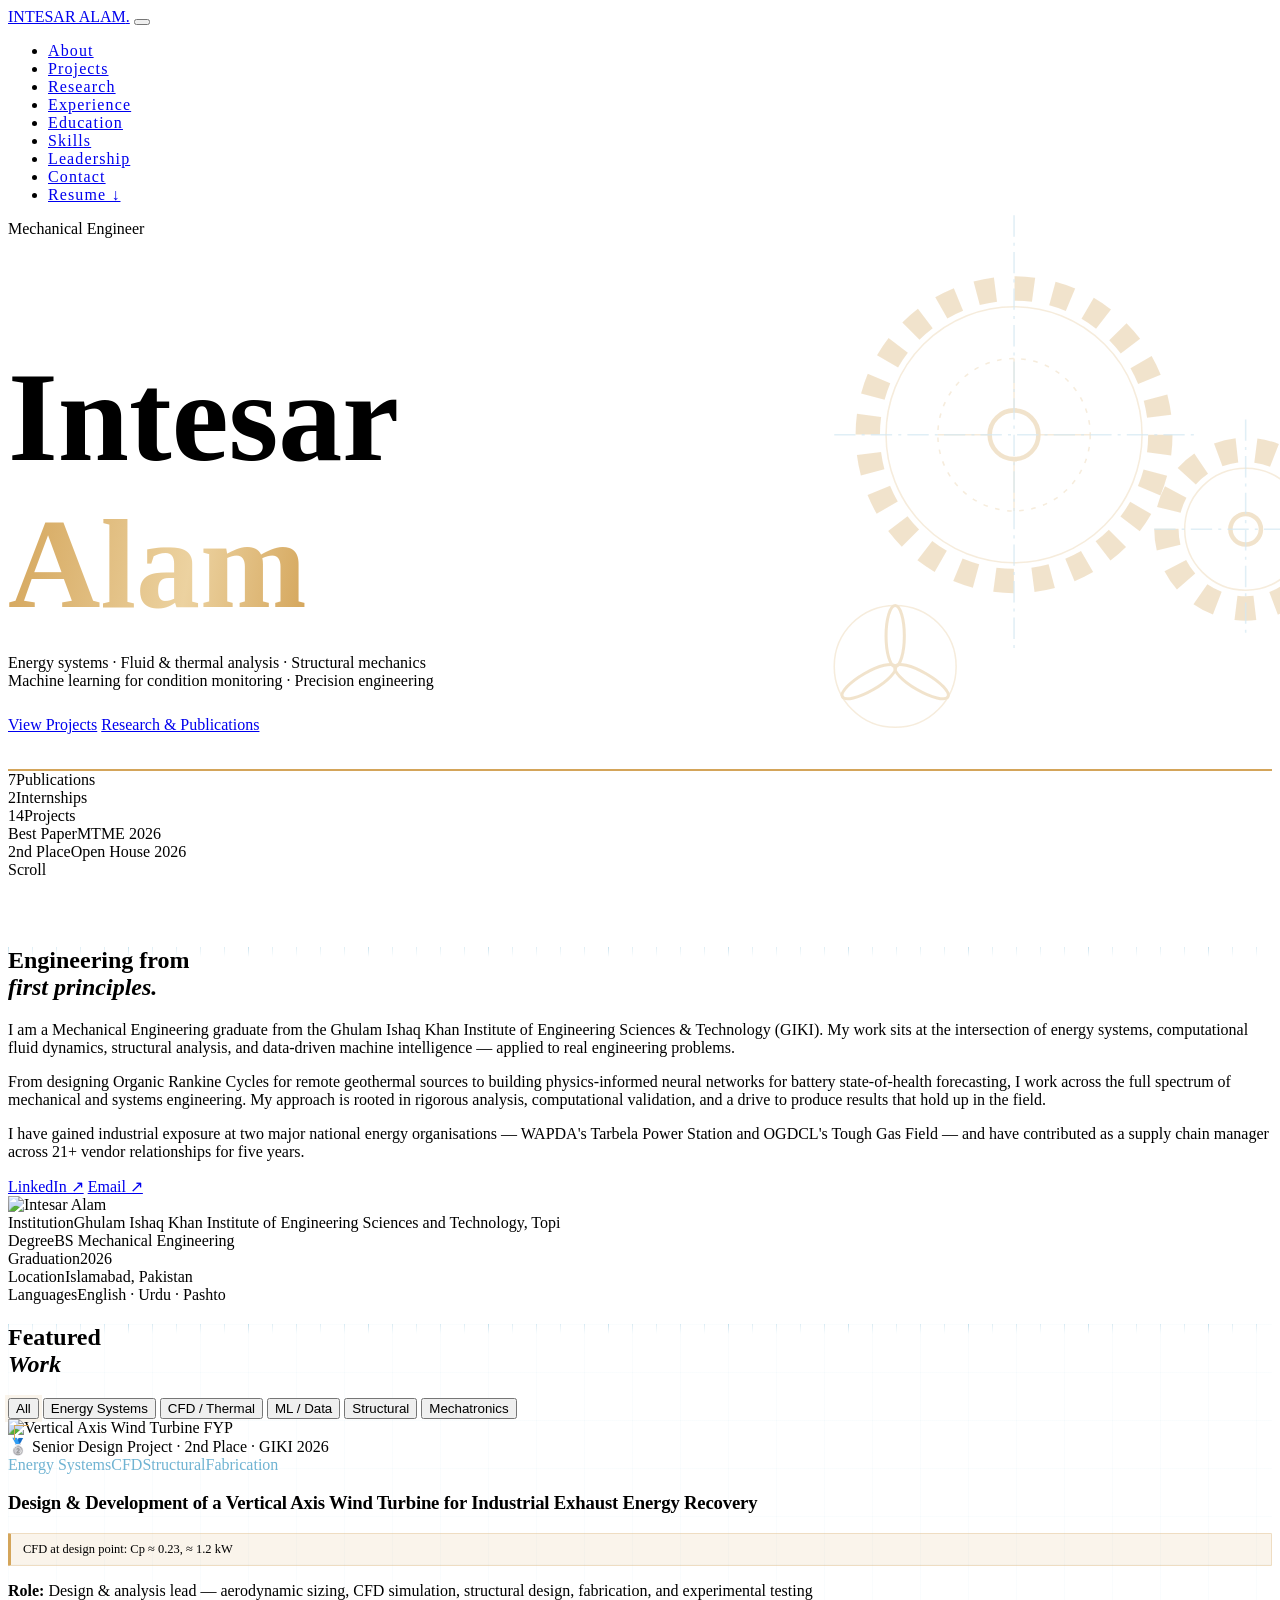
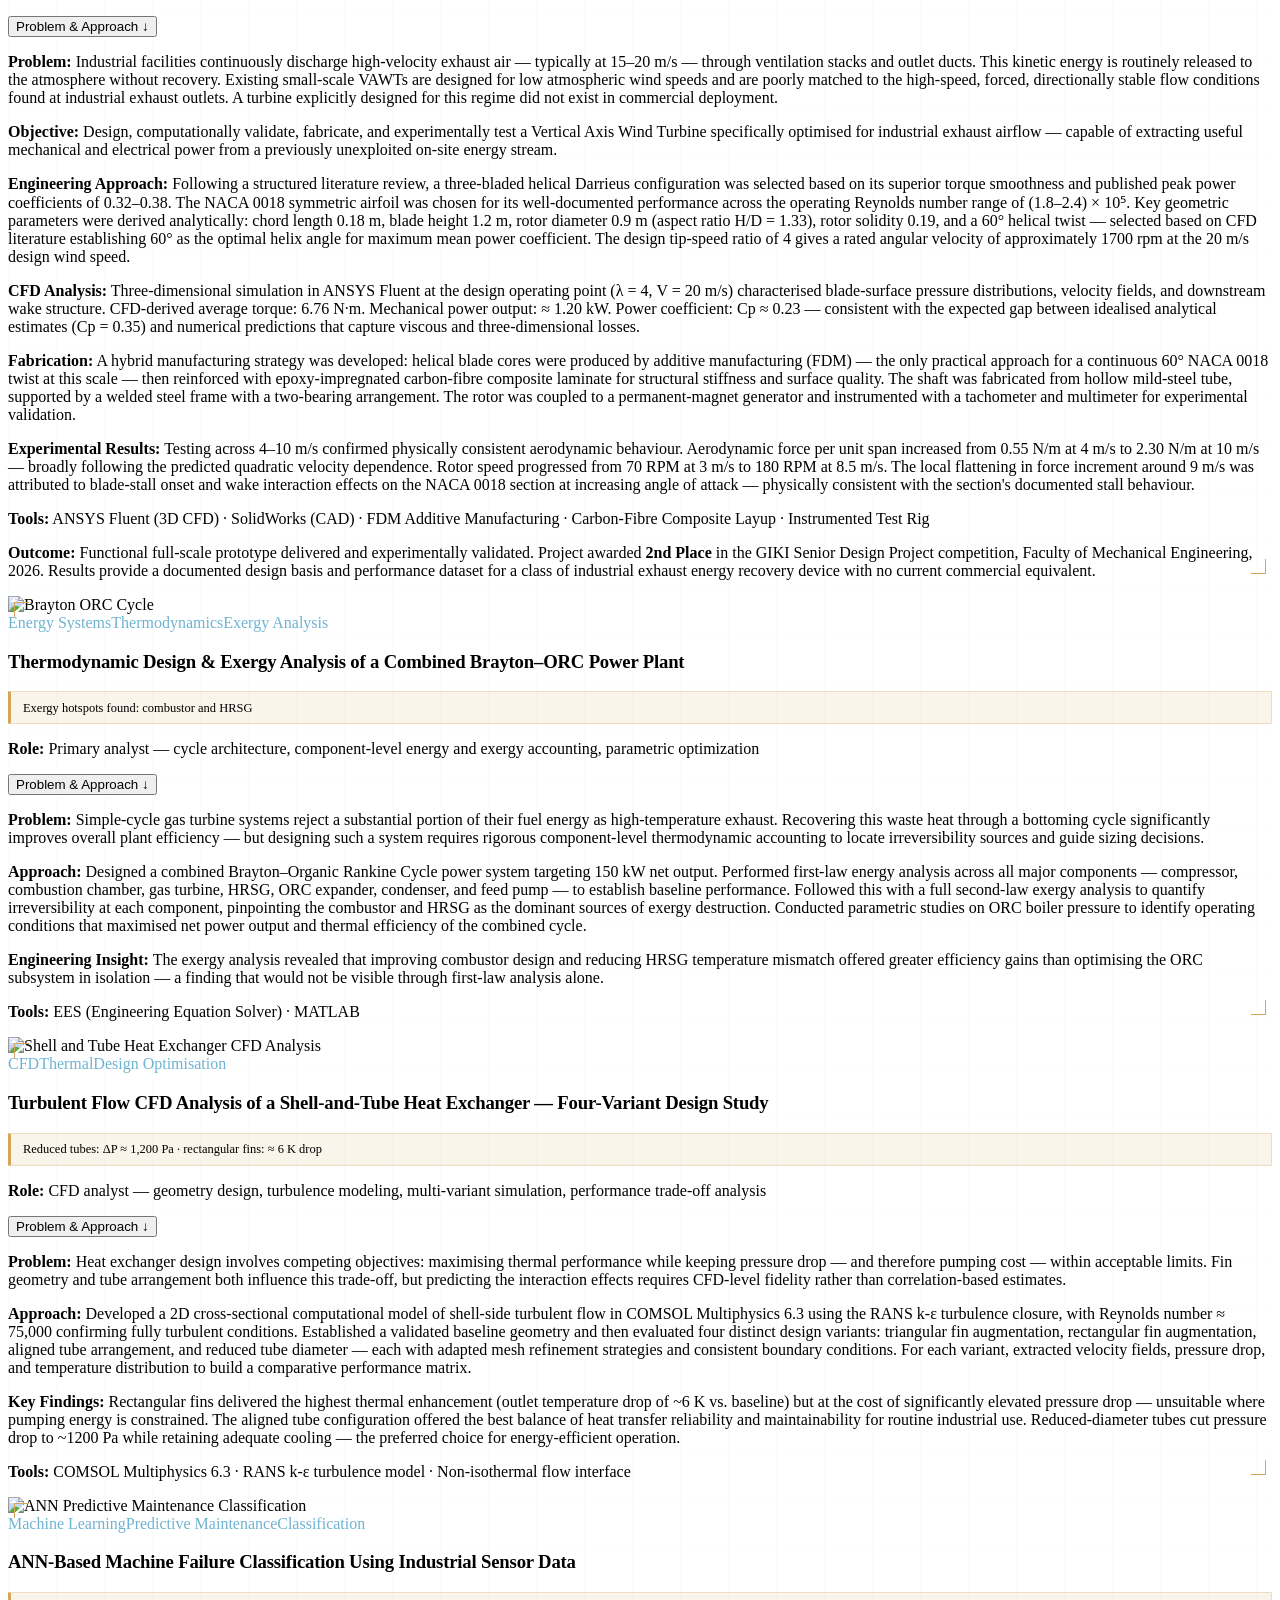
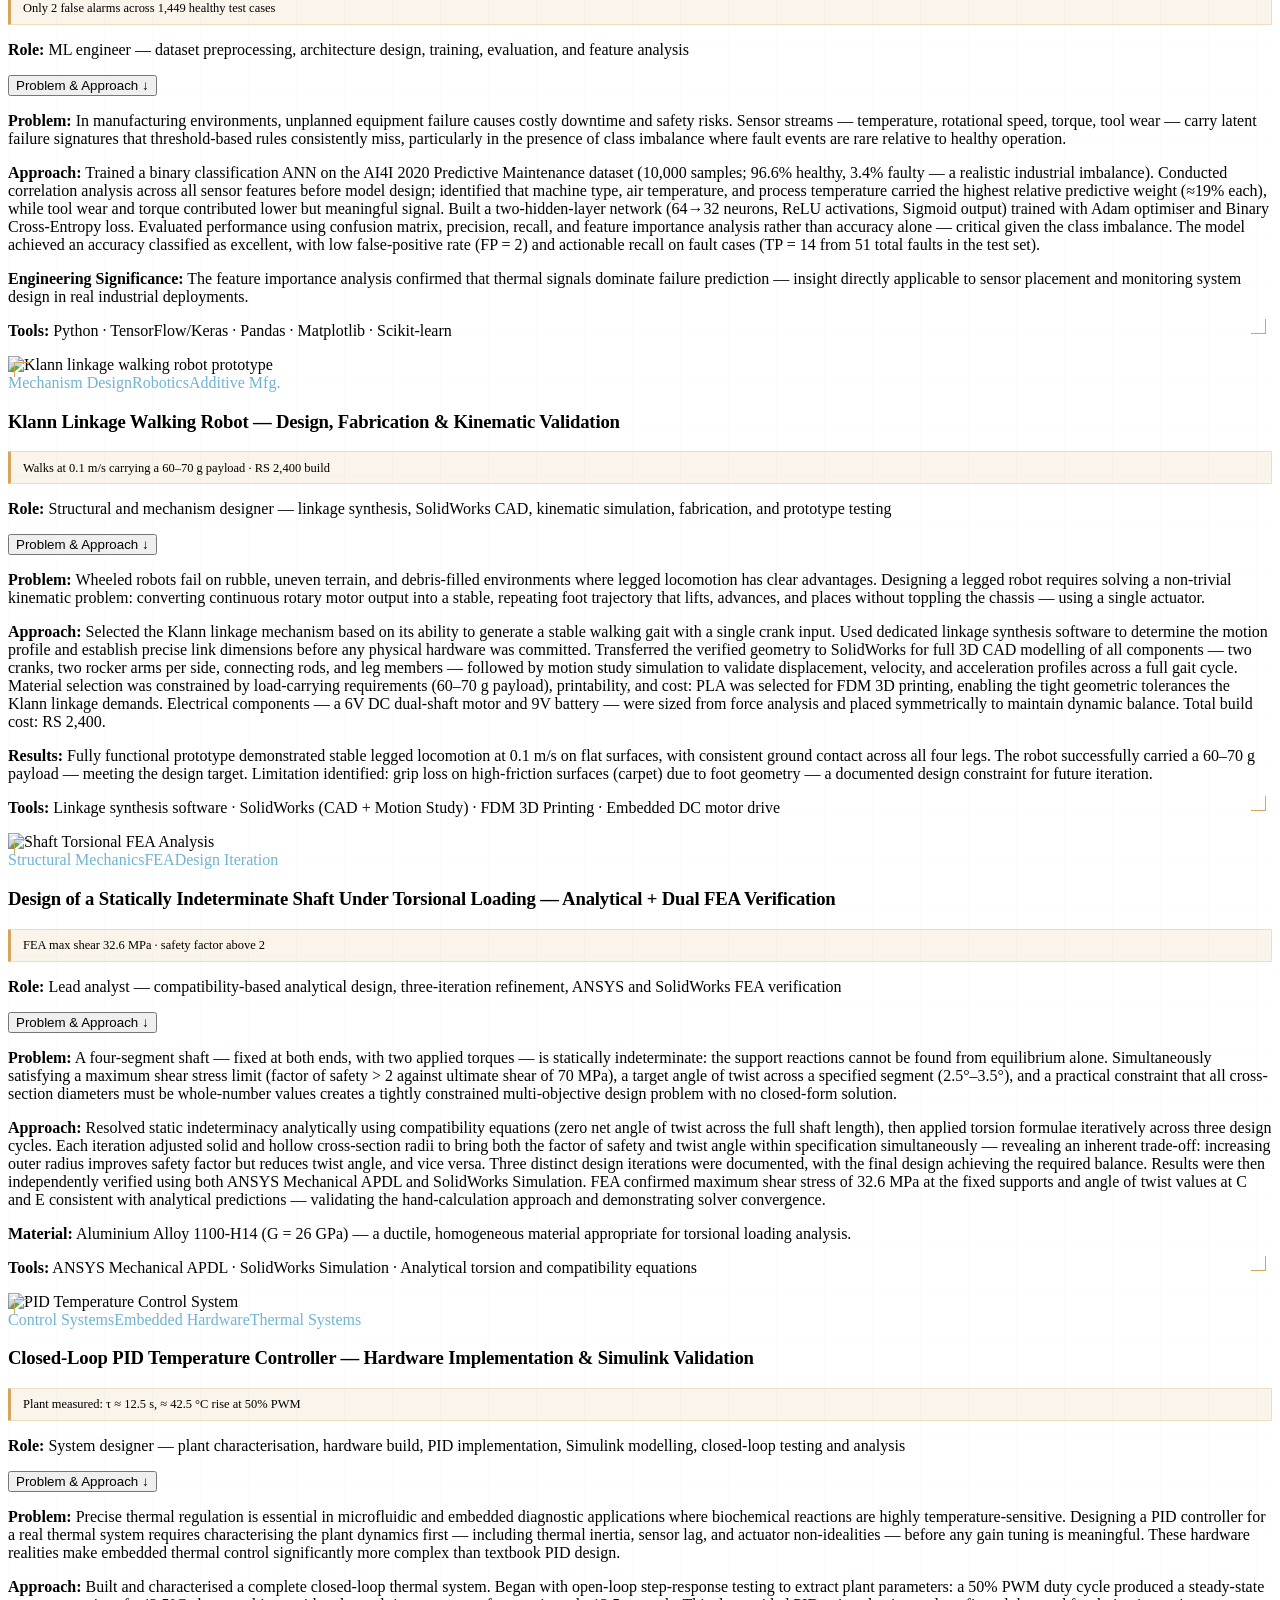
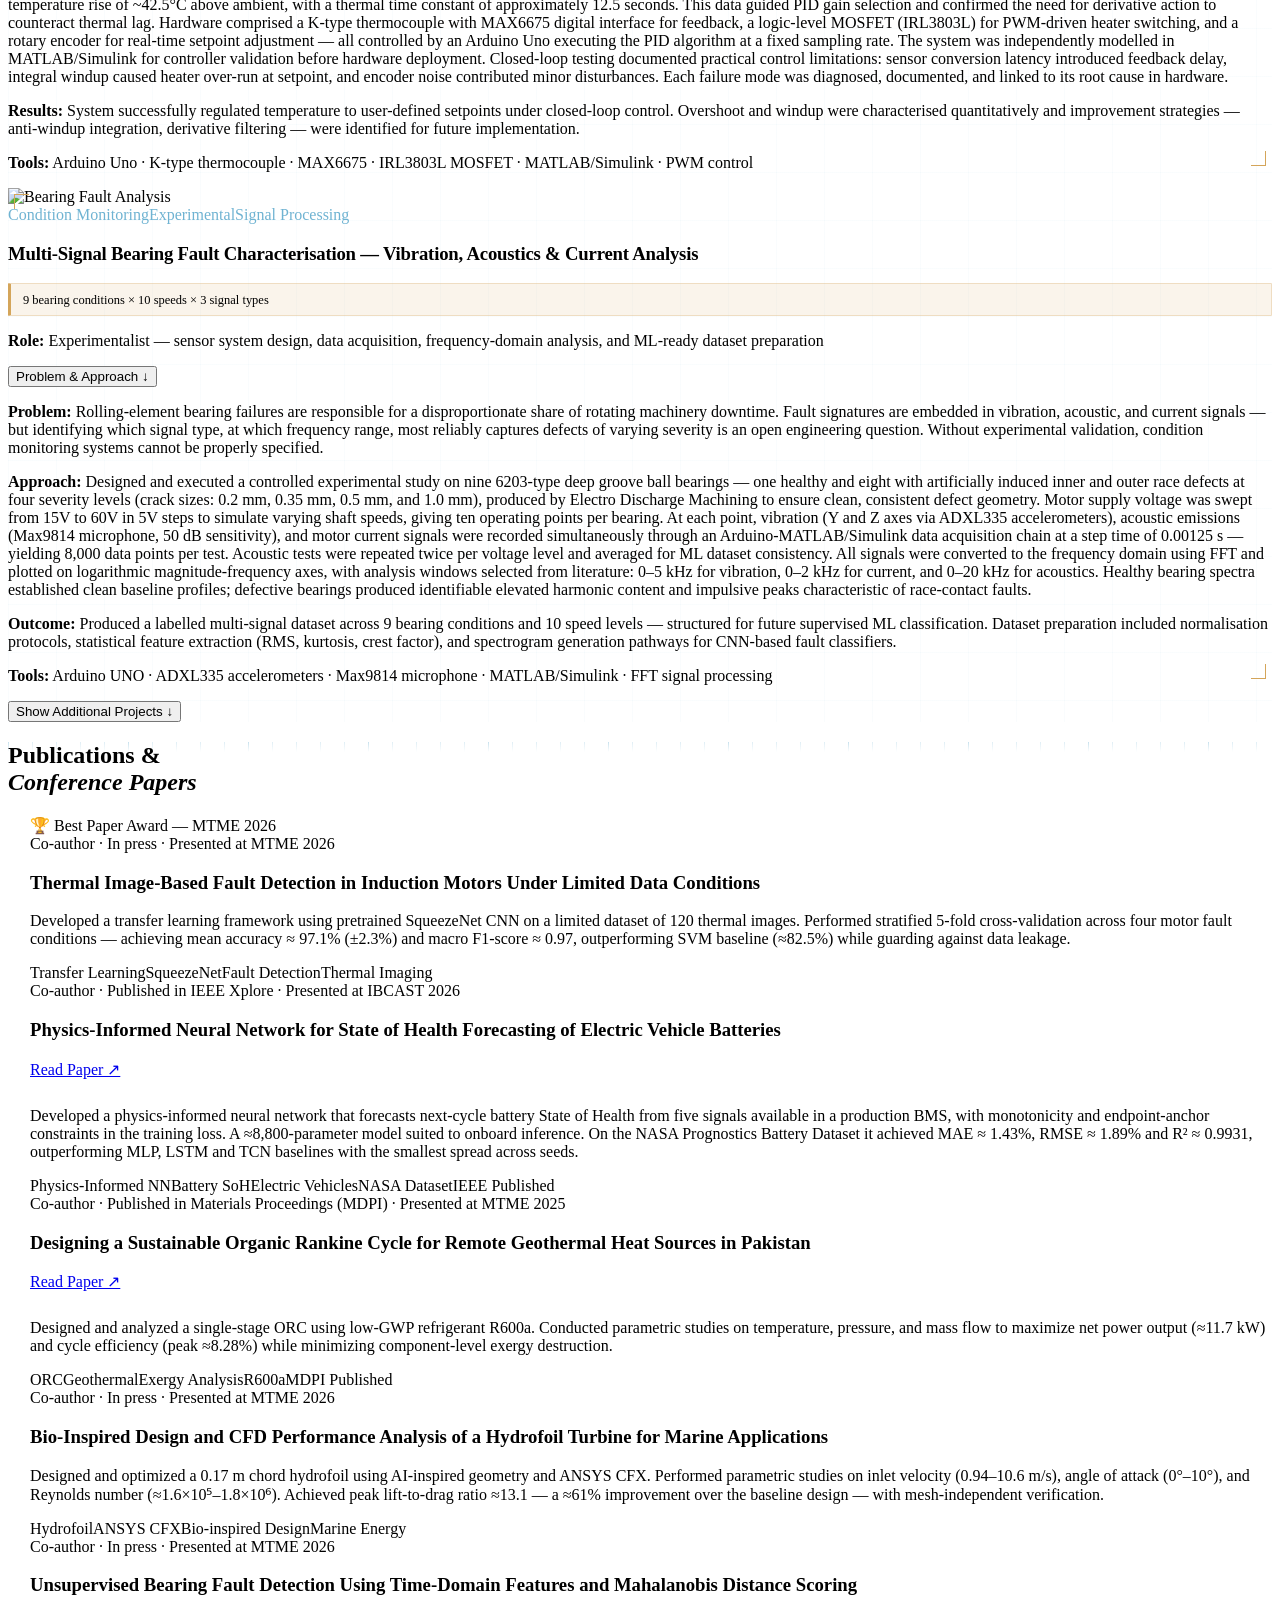
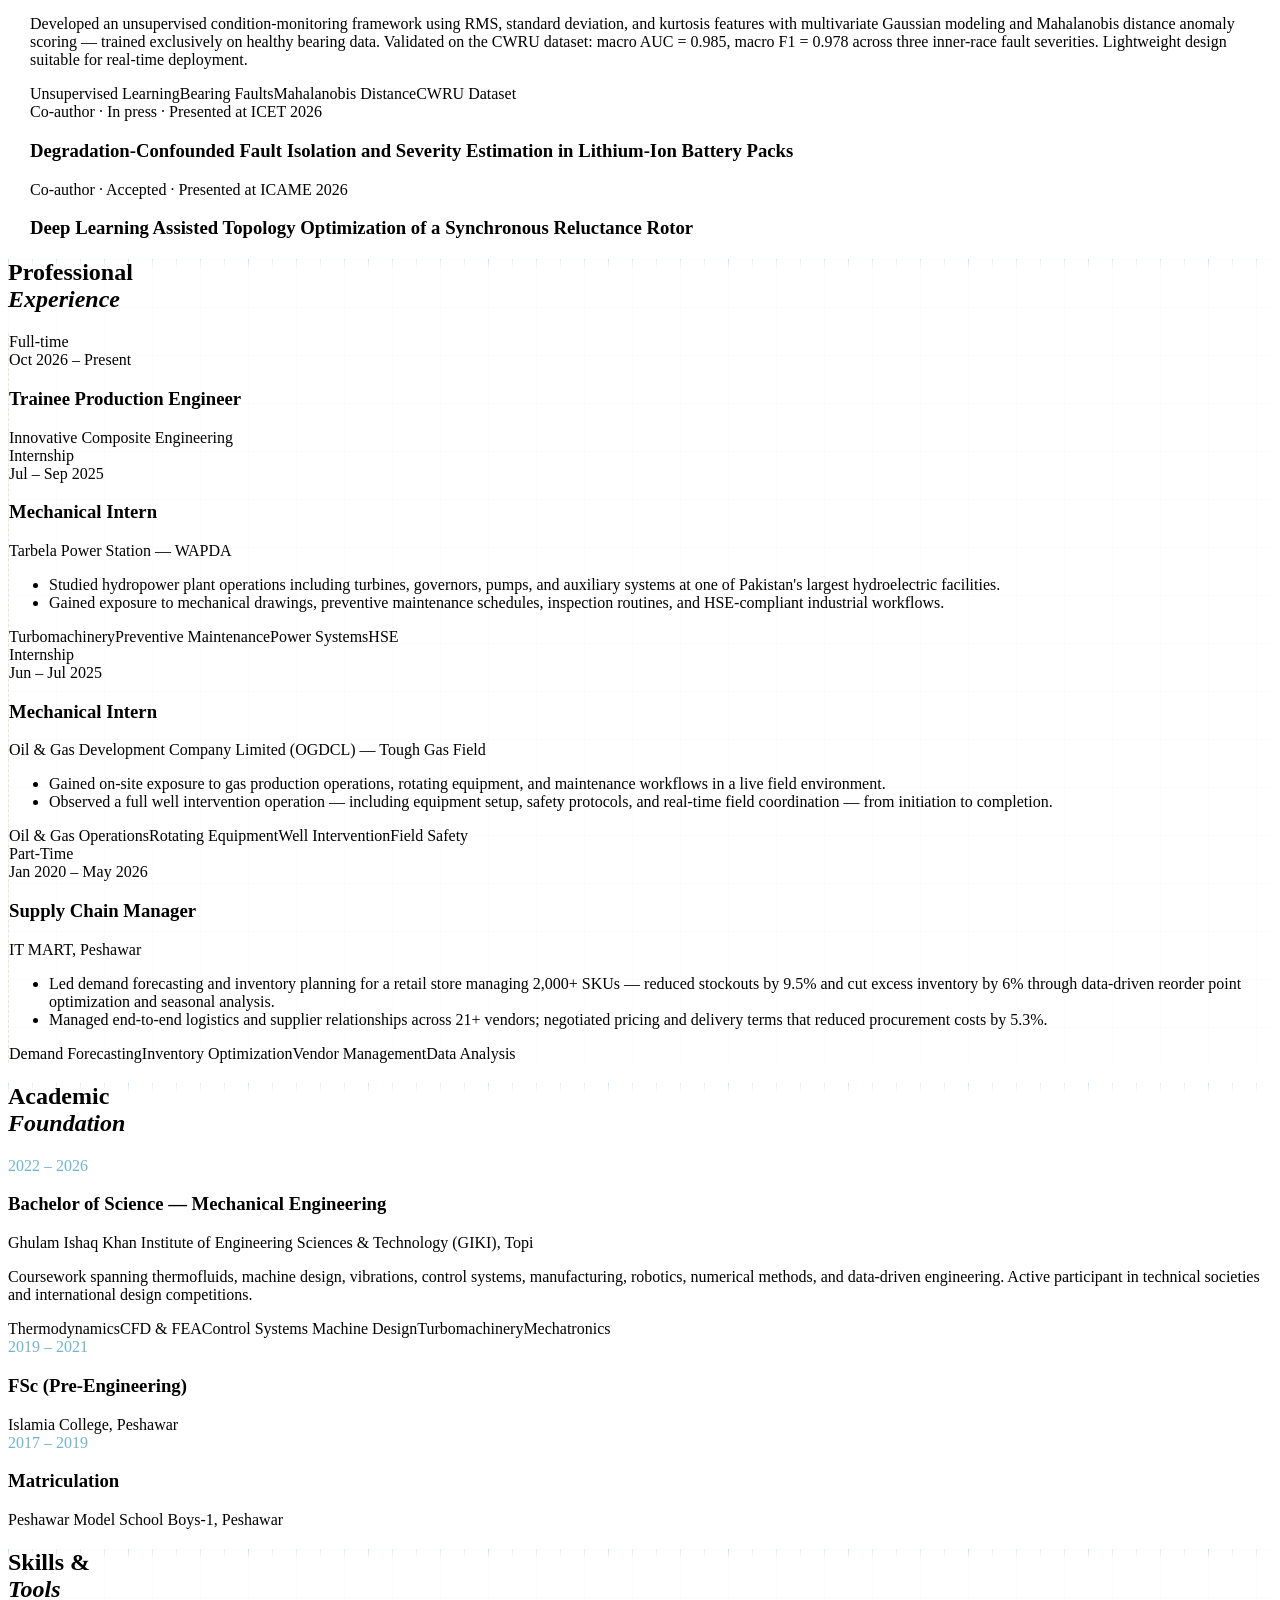
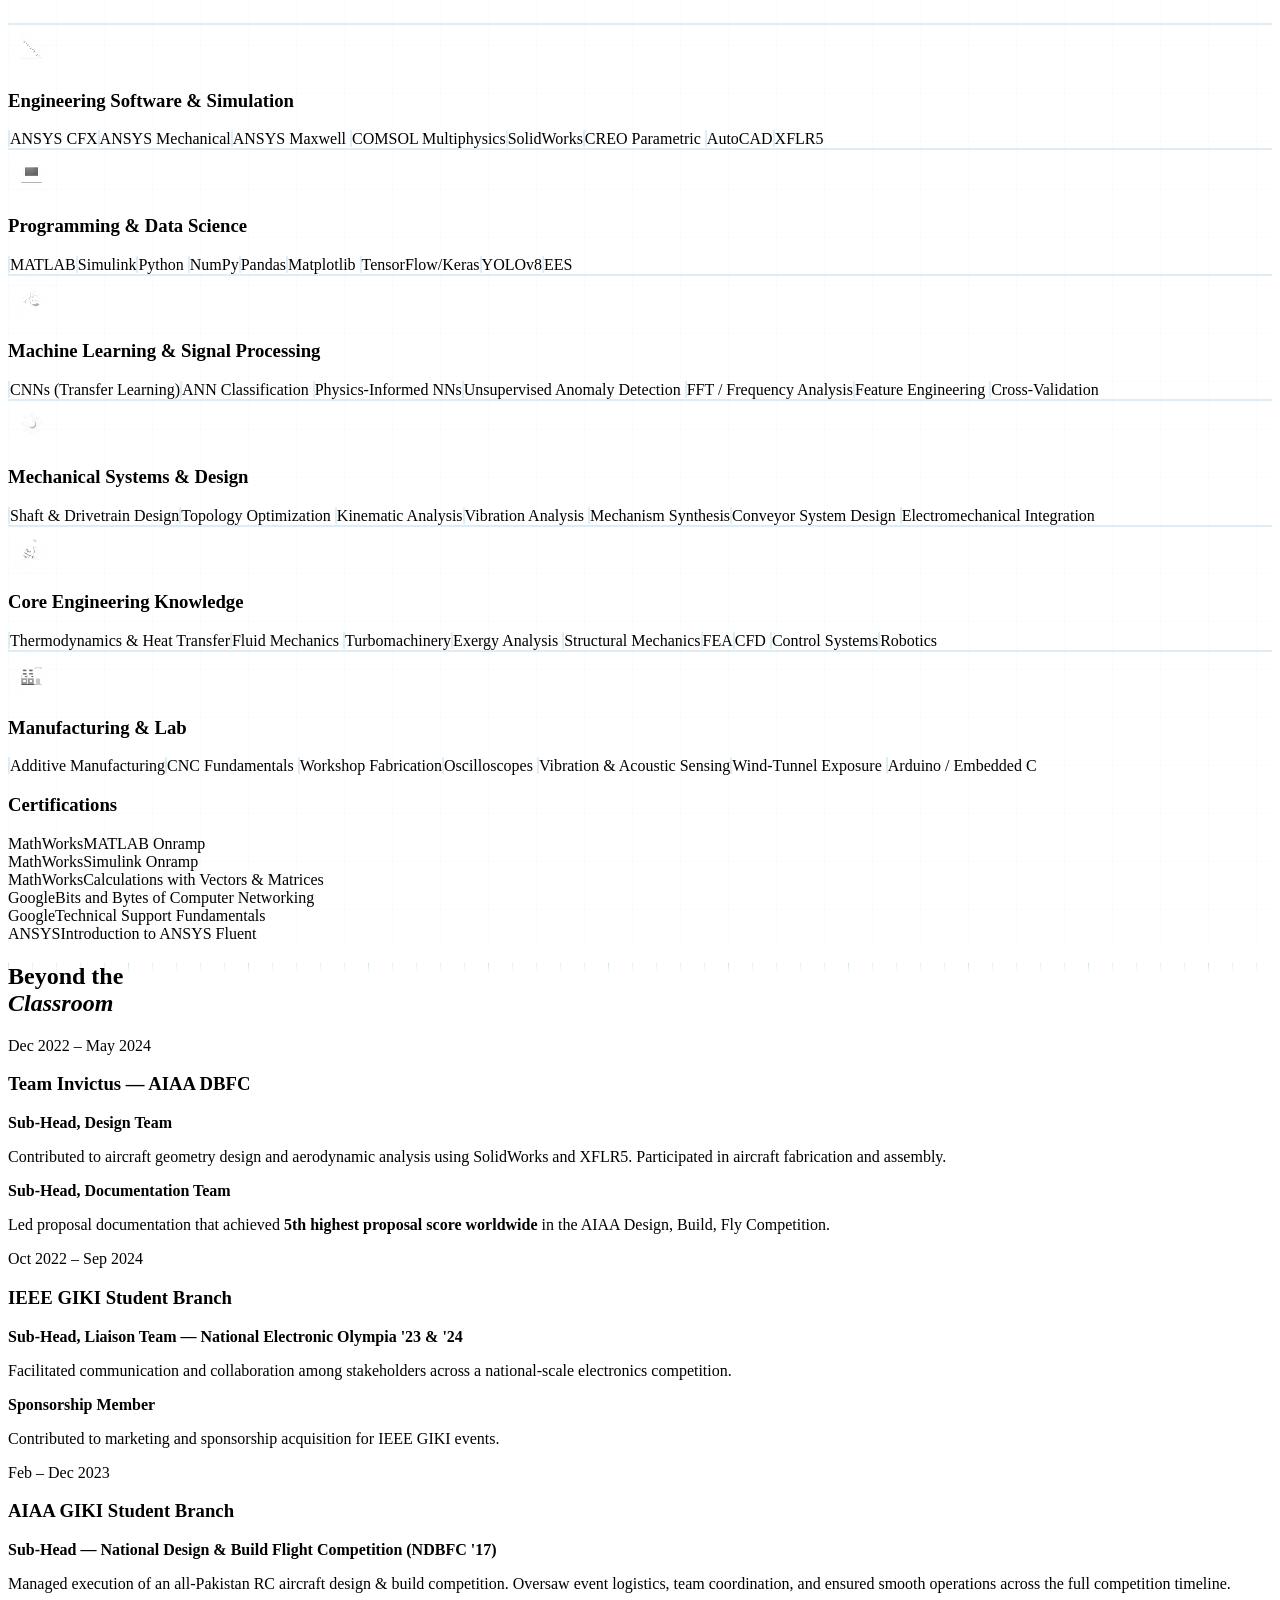
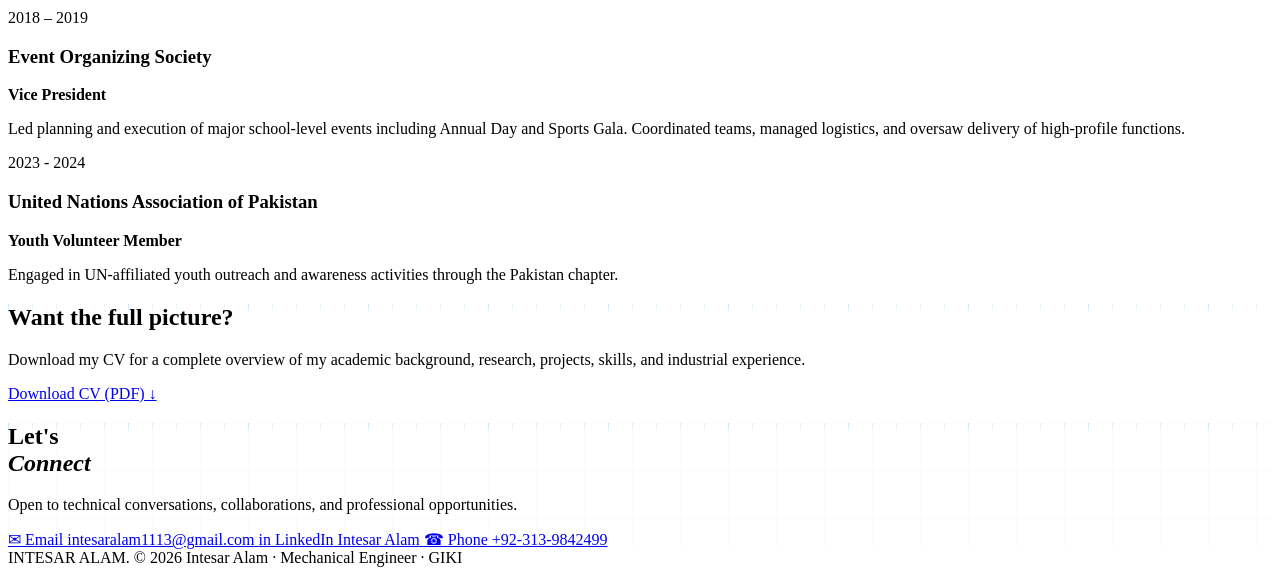
==== commit 94fb8706: "Update index.html" ====
--- a/index.html
+++ b/index.html
@@ -370,7 +370,7 @@
   </section>
   <!-- ═══════════════════════════ PUBLICATIONS ═══════════════════════════ -->
   
-  <section id="publications" class="section">
+   <section id="publications" class="section">
     <div class="container">
       <h2 class="section-title">Publications &amp;<br/><em>Conference Papers</em></h2>
 
@@ -384,22 +384,14 @@
           <div class="pub-tags"><span>Transfer Learning</span><span>SqueezeNet</span><span>Fault Detection</span><span>Thermal Imaging</span></div>
         </div>
 
-        <article class="publication-card">
-  <span class="pub-tag">IEEE · IBCAST 2026</span>
-  <h3>Physics-Informed Neural Network for State of Health Forecasting of Electric Vehicle Batteries</h3>
-  <p class="pub-authors">
-    M. F. Bangash, <strong>I. Alam</strong>, S. Arbab, S. Asghar, M. Hussain, S. W. Ahmed
-  </p>
-  <p class="pub-venue">
-    2026 23rd International Bhurban Conference on Applied Sciences and Technology (IBCAST), 17–20 Aug 2026
-  </p>
-  <p class="pub-desc">
-    A physics-informed neural network that forecasts next-cycle battery SoH from five signals available in a production BMS. Monotonicity and endpoint-anchor constraints enter the training loss. About 8,800 parameters, suitable for onboard inference. On the NASA Prognostics Battery Dataset it reaches MAE 1.43%, RMSE 1.89% and R² 0.9931, outperforming MLP, LSTM and TCN baselines.
-  </p>
-  <a href="https://ieeexplore.ieee.org/document/11761878" target="_blank" rel="noopener noreferrer" class="pub-link">
-    View on IEEE Xplore →
-  </a>
-</article>
+        <div class="pub-item reveal-up">
+          <div class="pub-meta">Co-author · Published in IEEE Xplore · Presented at IBCAST 2026</div>
+          <h3>Physics-Informed Neural Network for State of Health Forecasting of Electric Vehicle Batteries</h3>
+          <a href="https://ieeexplore.ieee.org/document/11761878" target="_blank" rel="noopener" class="link-pill" style="display:inline-flex;margin-bottom:0.75rem;">Read Paper ↗</a>
+          <p>Developed a physics-informed neural network that forecasts next-cycle battery State of Health from five signals available in a production BMS, with monotonicity and endpoint-anchor constraints in the training loss. A ≈8,800-parameter model suited to onboard inference. On the NASA Prognostics Battery Dataset it achieved MAE ≈ 1.43%, RMSE ≈ 1.89% and R² ≈ 0.9931, outperforming MLP, LSTM and TCN baselines with the smallest spread across seeds.</p>
+          <div class="pub-tags"><span>Physics-Informed NN</span><span>Battery SoH</span><span>Electric Vehicles</span><span>NASA Dataset</span><span>IEEE Published</span></div>
+        </div>
+
         <div class="pub-item reveal-up">
           <div class="pub-meta">Co-author · Published in Materials Proceedings (MDPI) · Presented at MTME 2025</div>
           <h3>Designing a Sustainable Organic Rankine Cycle for Remote Geothermal Heat Sources in Pakistan</h3>
@@ -421,13 +413,13 @@
           <p>Developed an unsupervised condition-monitoring framework using RMS, standard deviation, and kurtosis features with multivariate Gaussian modeling and Mahalanobis distance anomaly scoring — trained exclusively on healthy bearing data. Validated on the CWRU dataset: macro AUC = 0.985, macro F1 = 0.978 across three inner-race fault severities. Lightweight design suitable for real-time deployment.</p>
           <div class="pub-tags"><span>Unsupervised Learning</span><span>Bearing Faults</span><span>Mahalanobis Distance</span><span>CWRU Dataset</span></div>
         </div>
-    
+
         <div class="pub-item reveal-up">
           <div class="pub-meta">Co-author · In press · Presented at ICET 2026</div>
           <h3>Degradation-Confounded Fault Isolation and Severity Estimation in Lithium-Ion Battery Packs</h3>
         </div>
 
-         <div class="pub-item reveal-up">
+        <div class="pub-item reveal-up">
           <div class="pub-meta">Co-author · Accepted · Presented at ICAME 2026</div>
           <h3>Deep Learning Assisted Topology Optimization of a Synchronous Reluctance Rotor</h3>
         </div>
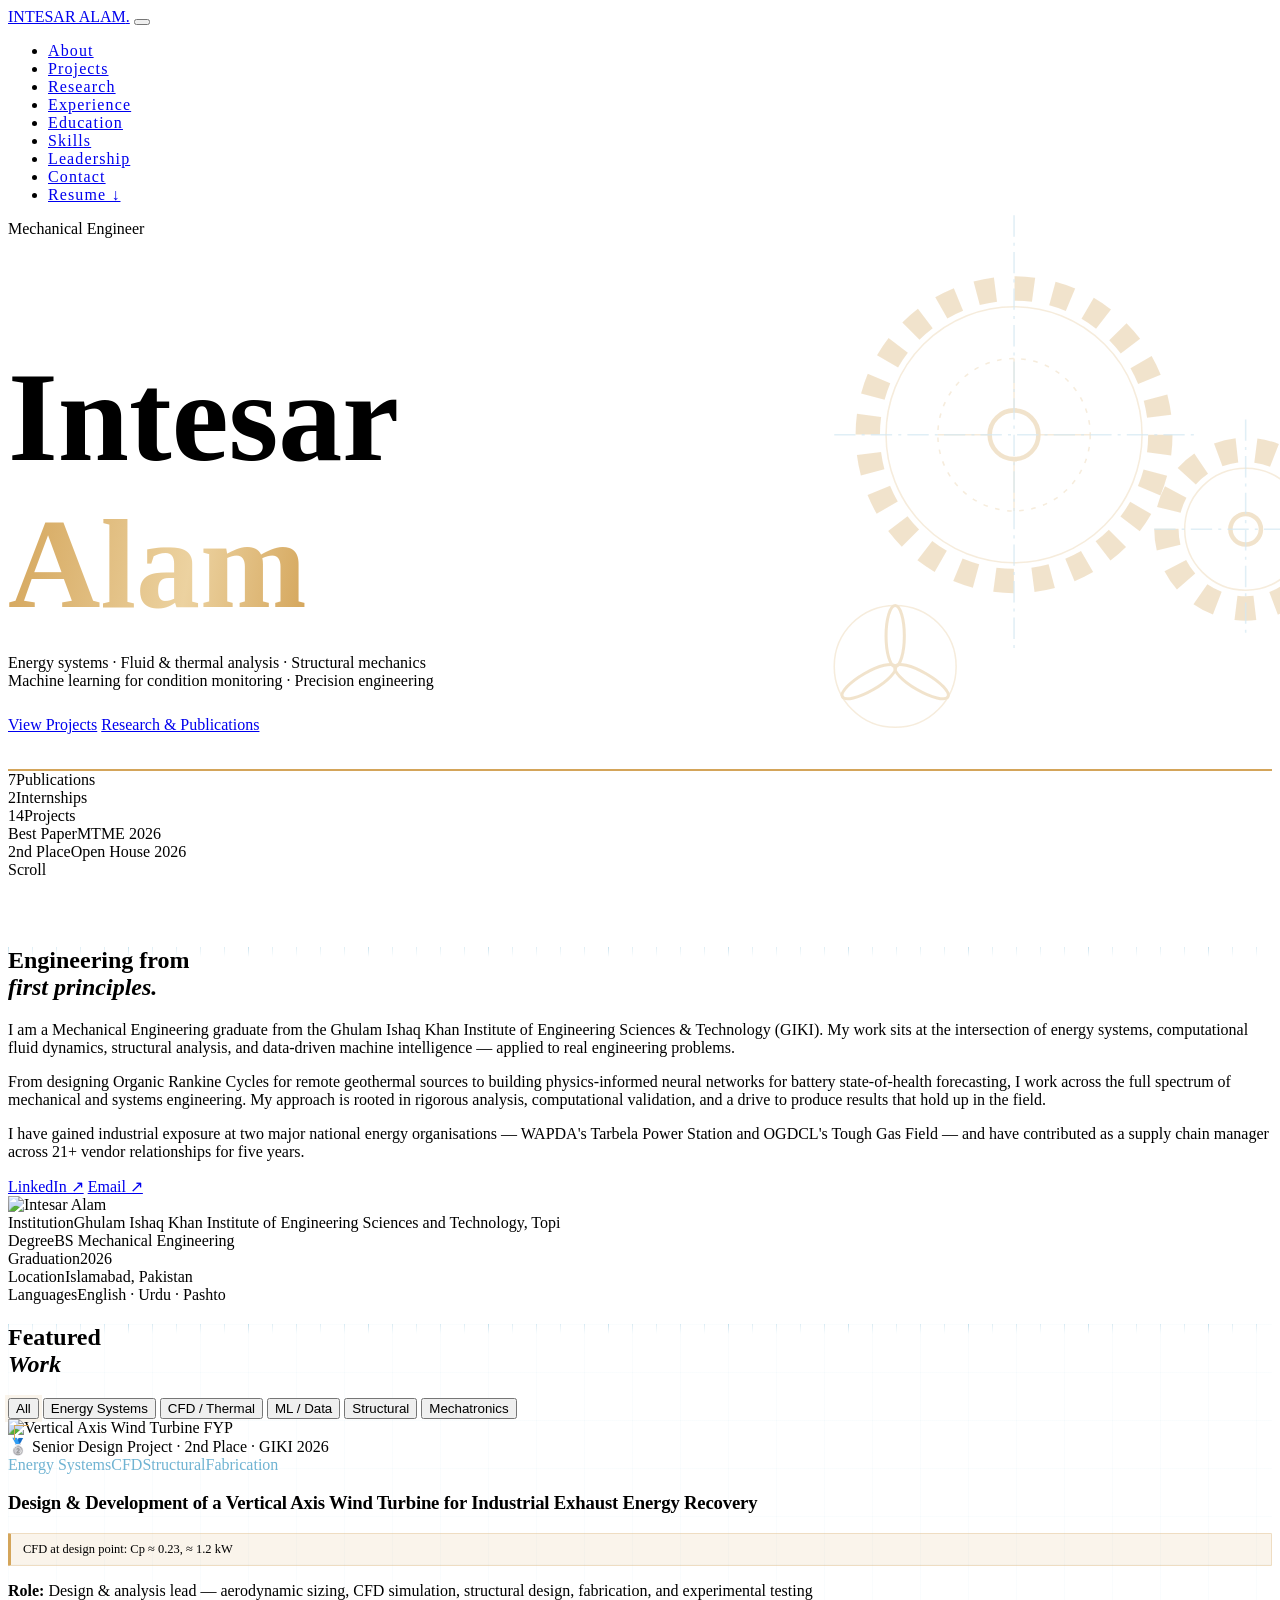
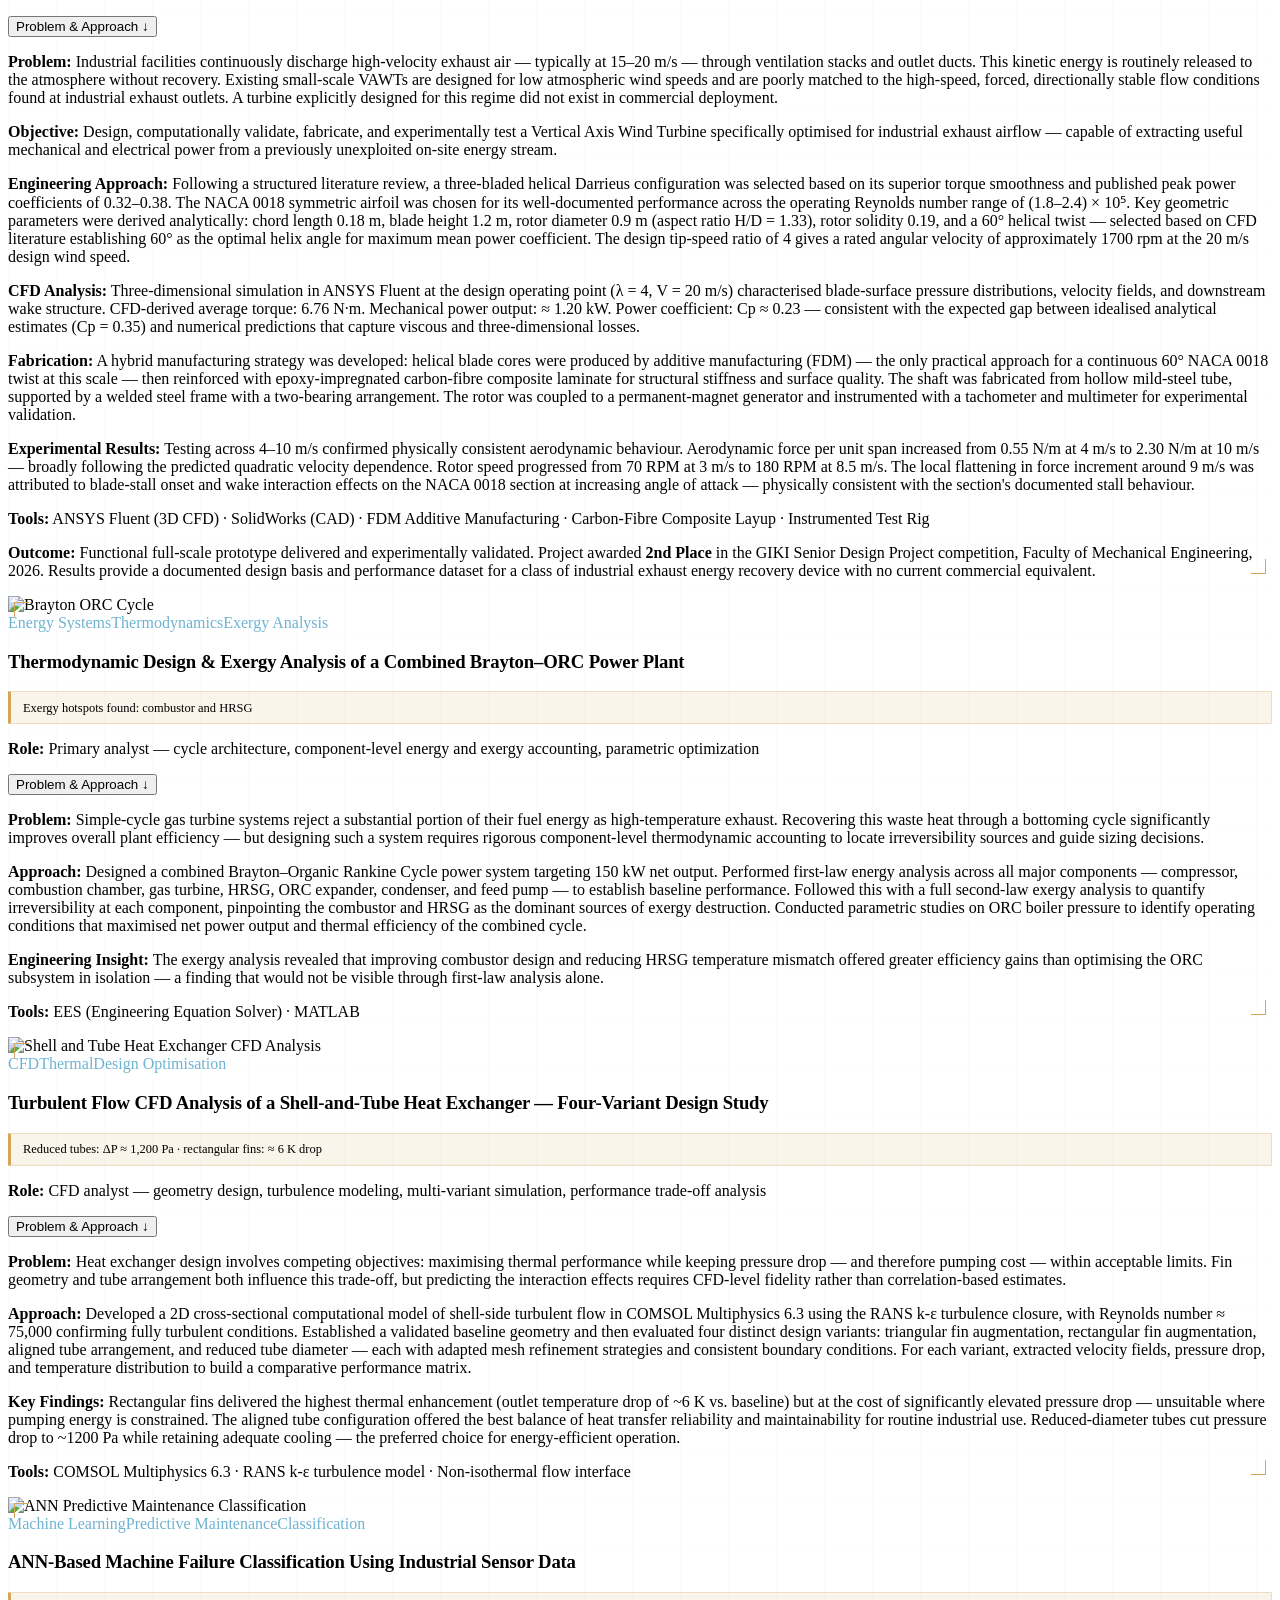
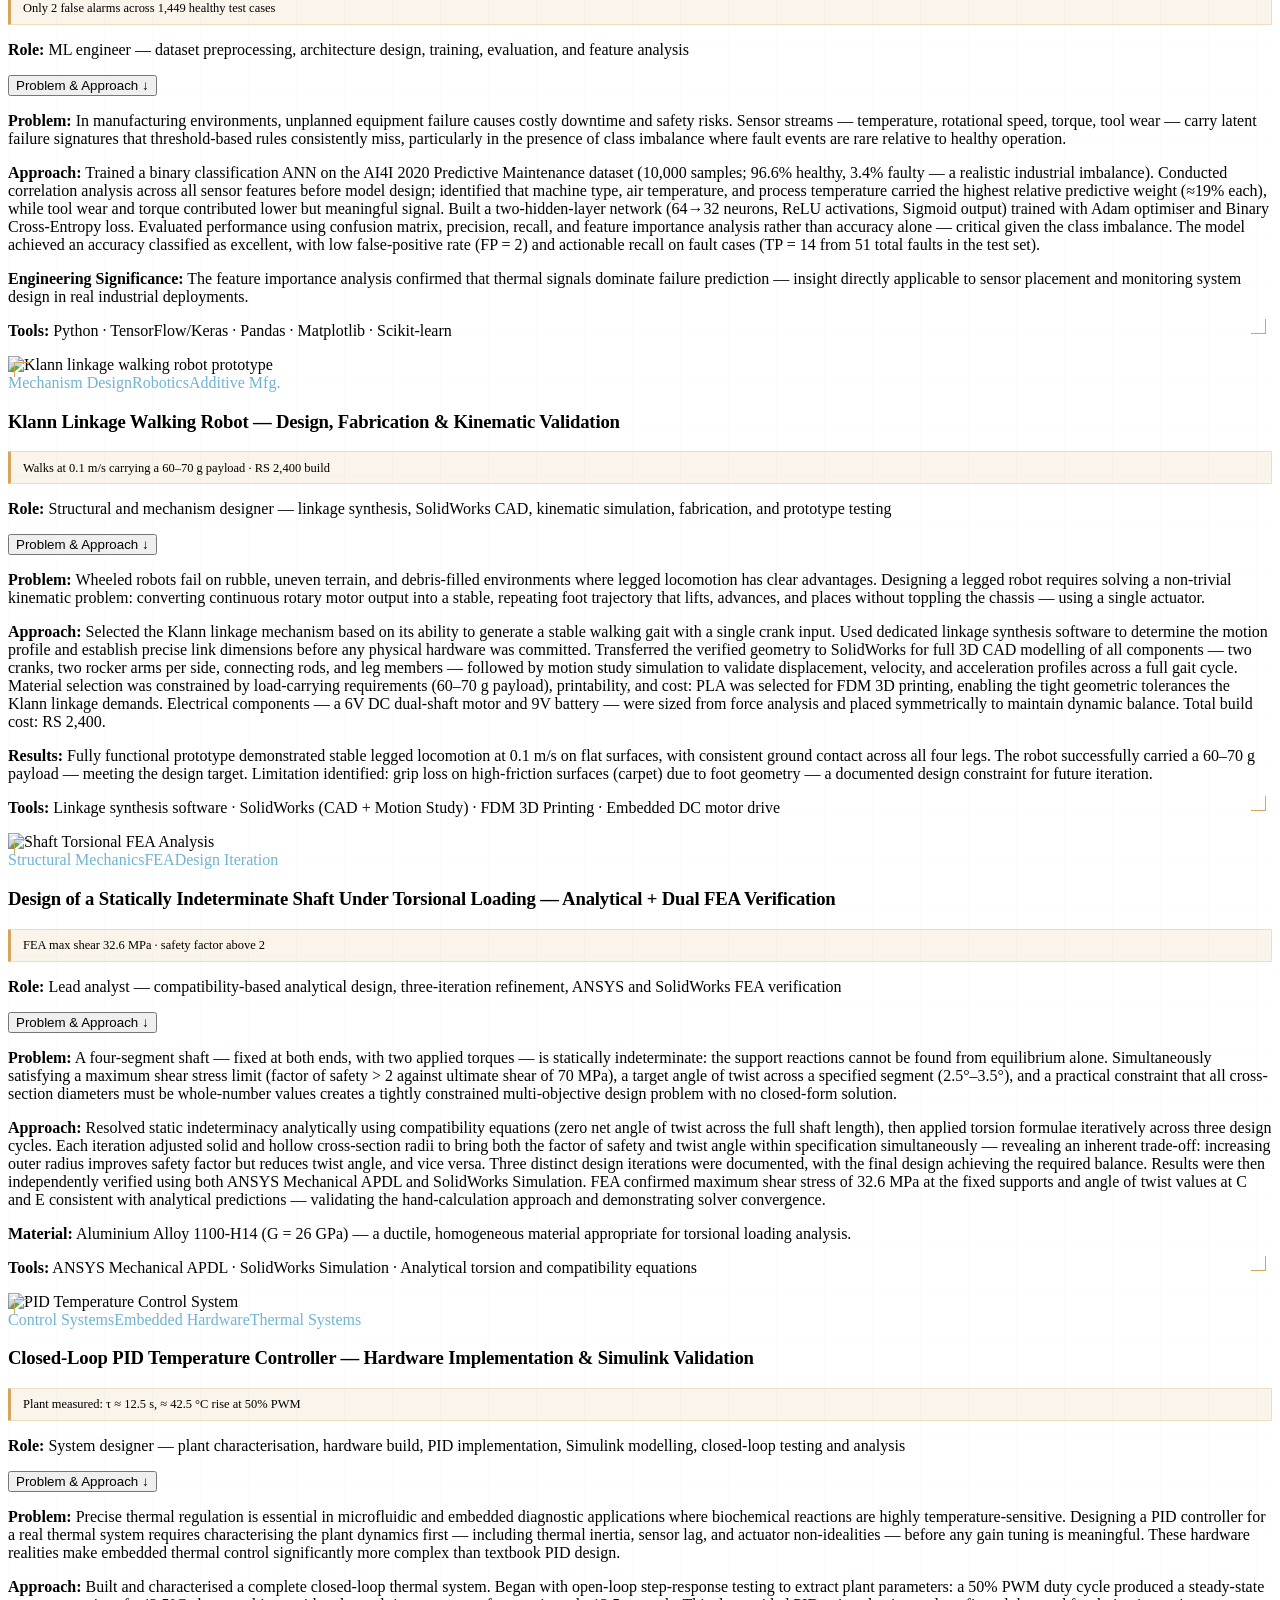
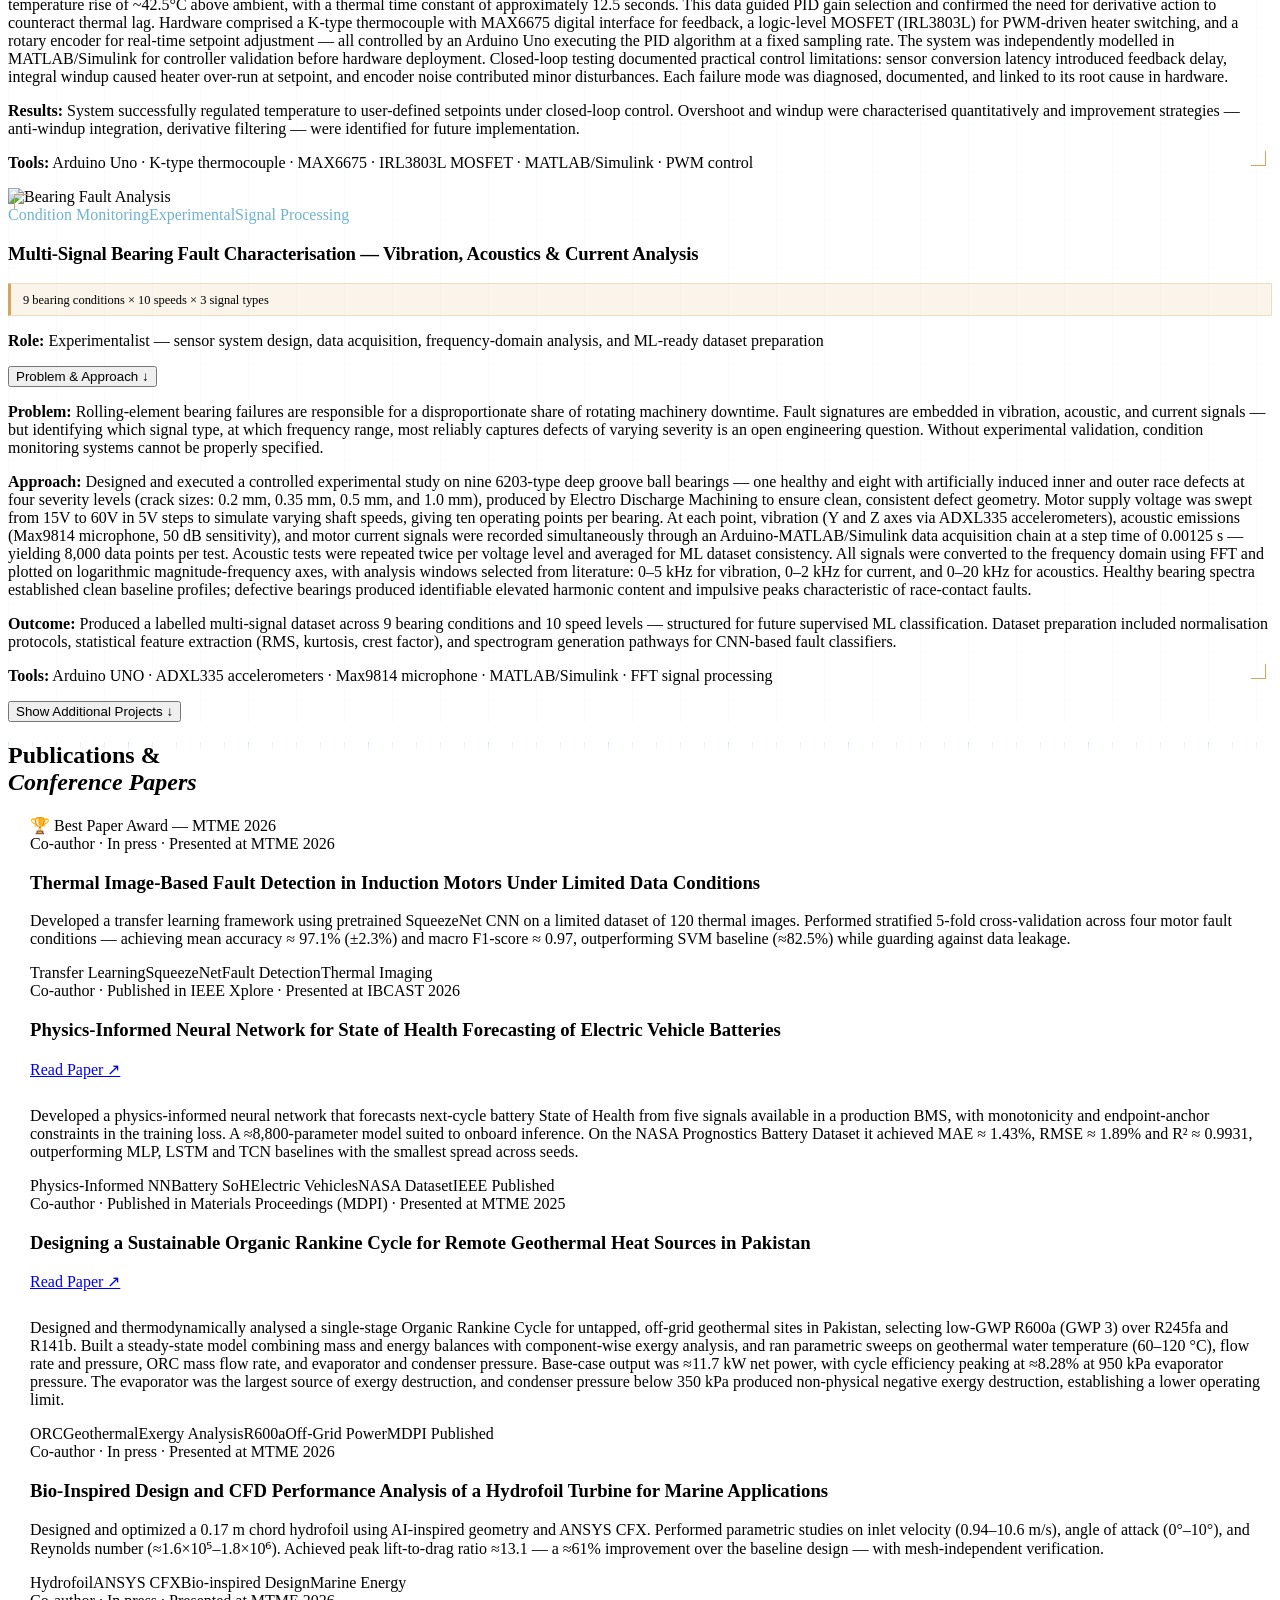
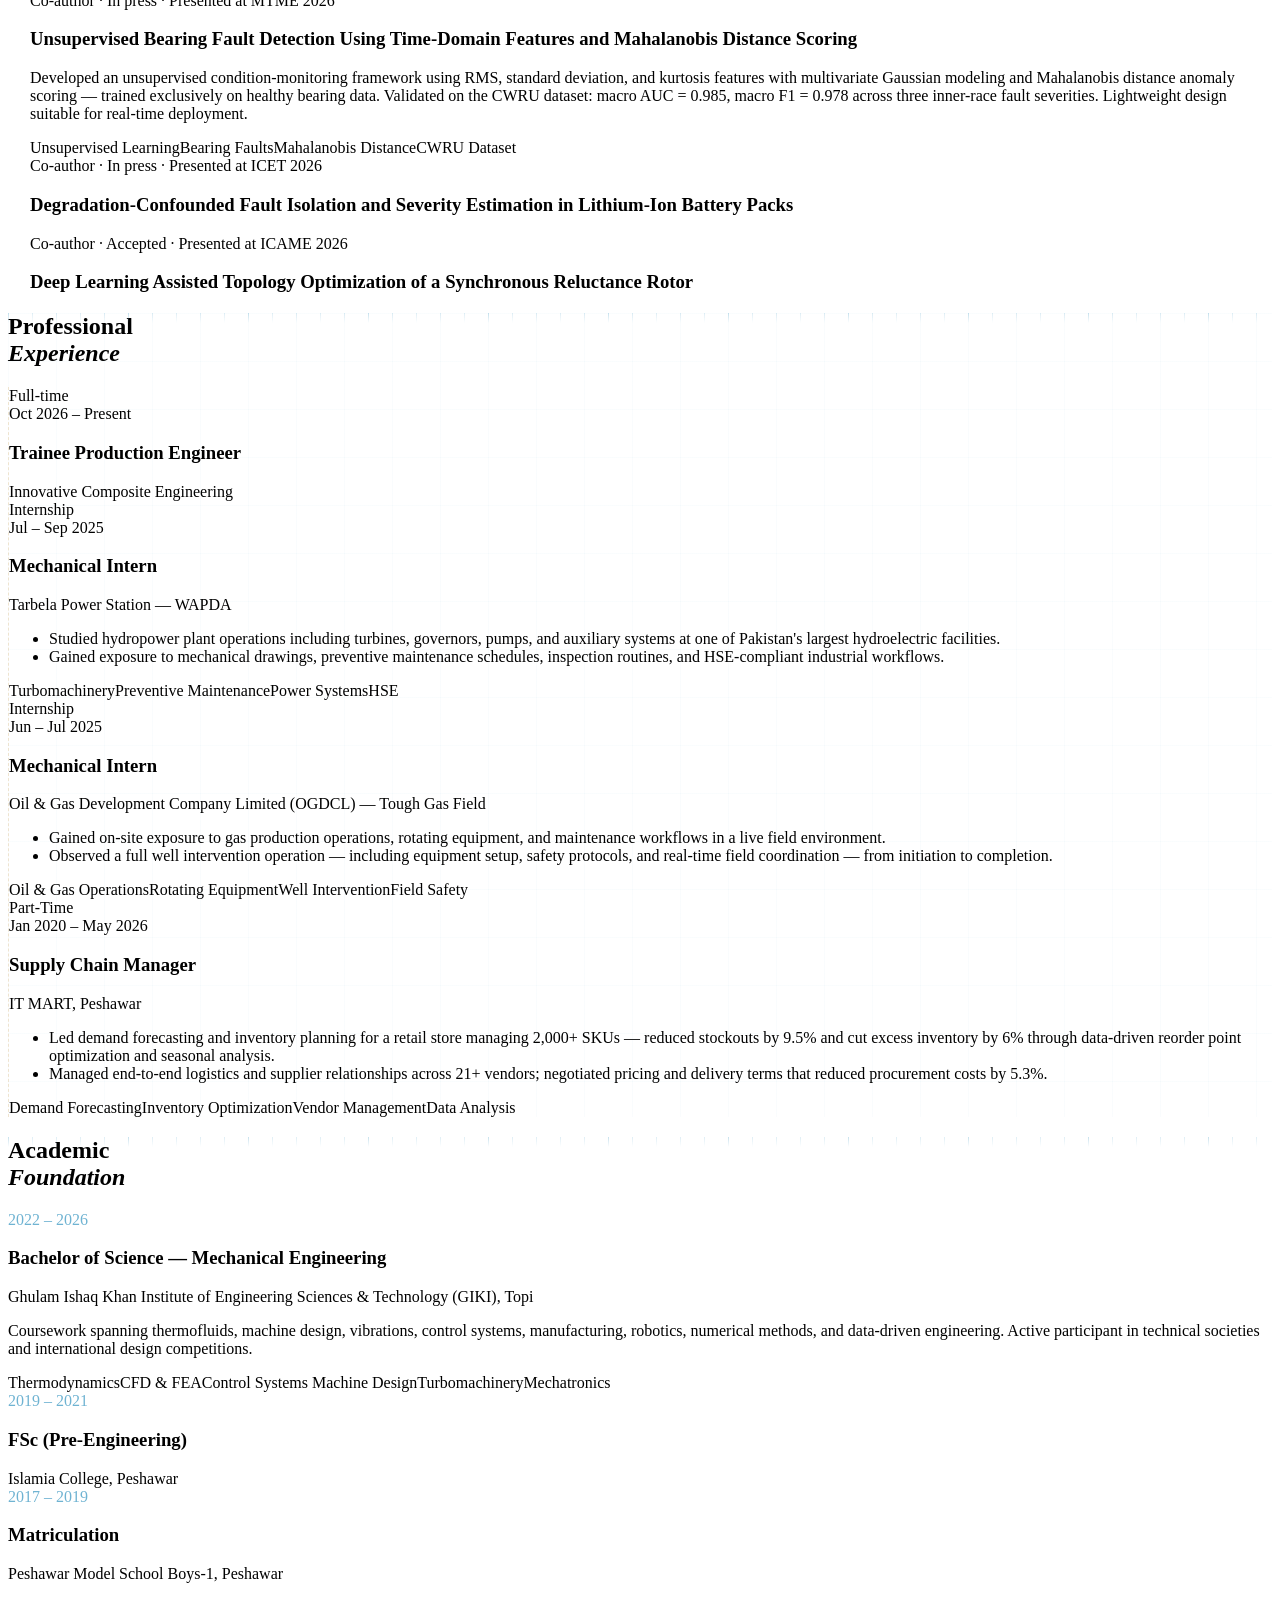
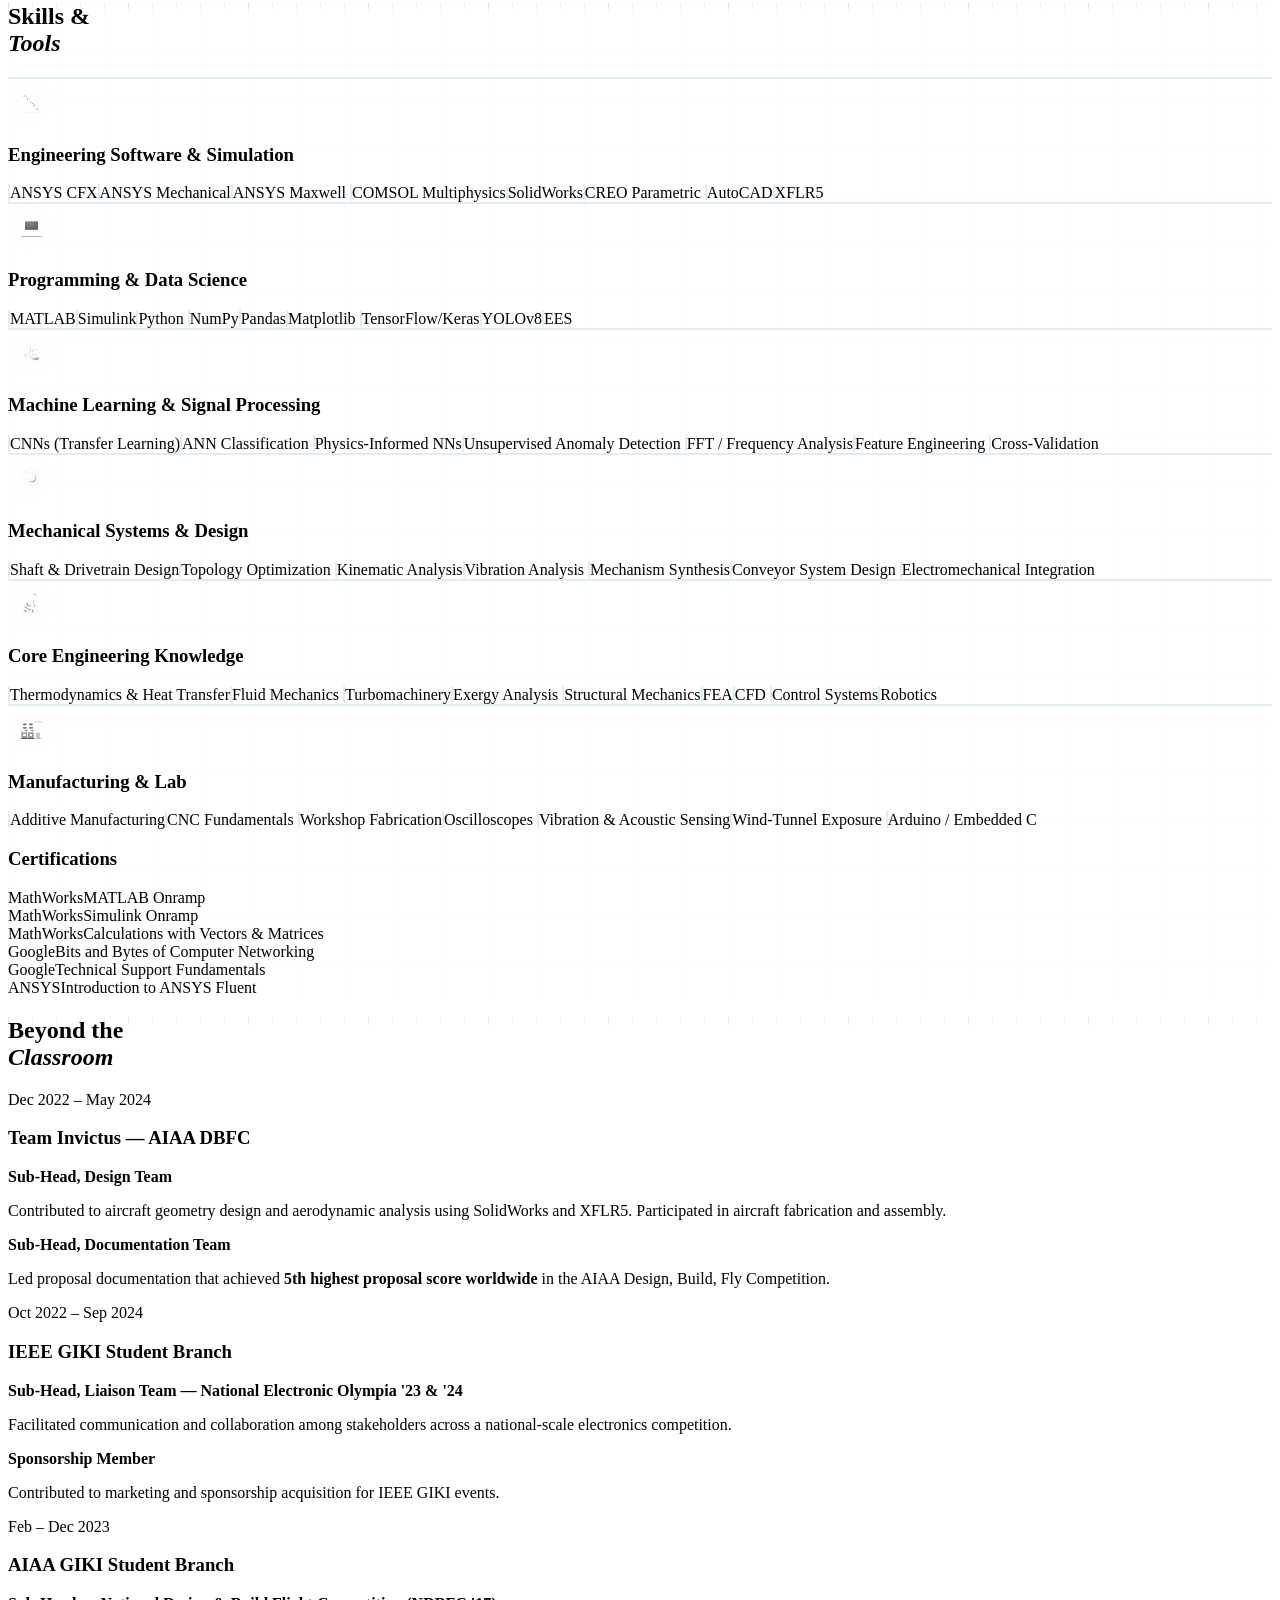
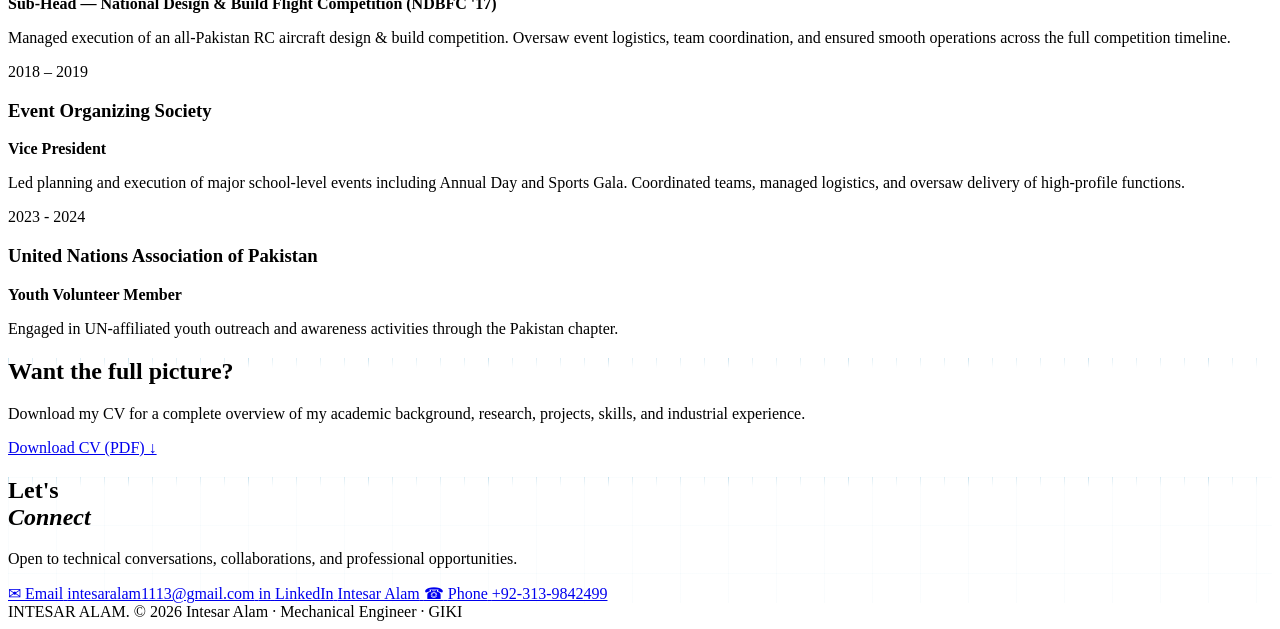
==== commit 10428c9c: "Update index.html" ====
--- a/index.html
+++ b/index.html
@@ -396,8 +396,8 @@
           <div class="pub-meta">Co-author · Published in Materials Proceedings (MDPI) · Presented at MTME 2025</div>
           <h3>Designing a Sustainable Organic Rankine Cycle for Remote Geothermal Heat Sources in Pakistan</h3>
           <a href="https://www.mdpi.com/2673-4605/23/1/10" target="_blank" rel="noopener" class="link-pill" style="display:inline-flex;margin-bottom:0.75rem;">Read Paper ↗</a>
-          <p>Designed and analyzed a single-stage ORC using low-GWP refrigerant R600a. Conducted parametric studies on temperature, pressure, and mass flow to maximize net power output (≈11.7 kW) and cycle efficiency (peak ≈8.28%) while minimizing component-level exergy destruction.</p>
-          <div class="pub-tags"><span>ORC</span><span>Geothermal</span><span>Exergy Analysis</span><span>R600a</span><span>MDPI Published</span></div>
+          <p>Designed and thermodynamically analysed a single-stage Organic Rankine Cycle for untapped, off-grid geothermal sites in Pakistan, selecting low-GWP R600a (GWP 3) over R245fa and R141b. Built a steady-state model combining mass and energy balances with component-wise exergy analysis, and ran parametric sweeps on geothermal water temperature (60–120 °C), flow rate and pressure, ORC mass flow rate, and evaporator and condenser pressure. Base-case output was ≈11.7 kW net power, with cycle efficiency peaking at ≈8.28% at 950 kPa evaporator pressure. The evaporator was the largest source of exergy destruction, and condenser pressure below 350 kPa produced non-physical negative exergy destruction, establishing a lower operating limit.</p>
+          <div class="pub-tags"><span>ORC</span><span>Geothermal</span><span>Exergy Analysis</span><span>R600a</span><span>Off-Grid Power</span><span>MDPI Published</span></div>
         </div>
 
         <div class="pub-item reveal-up">
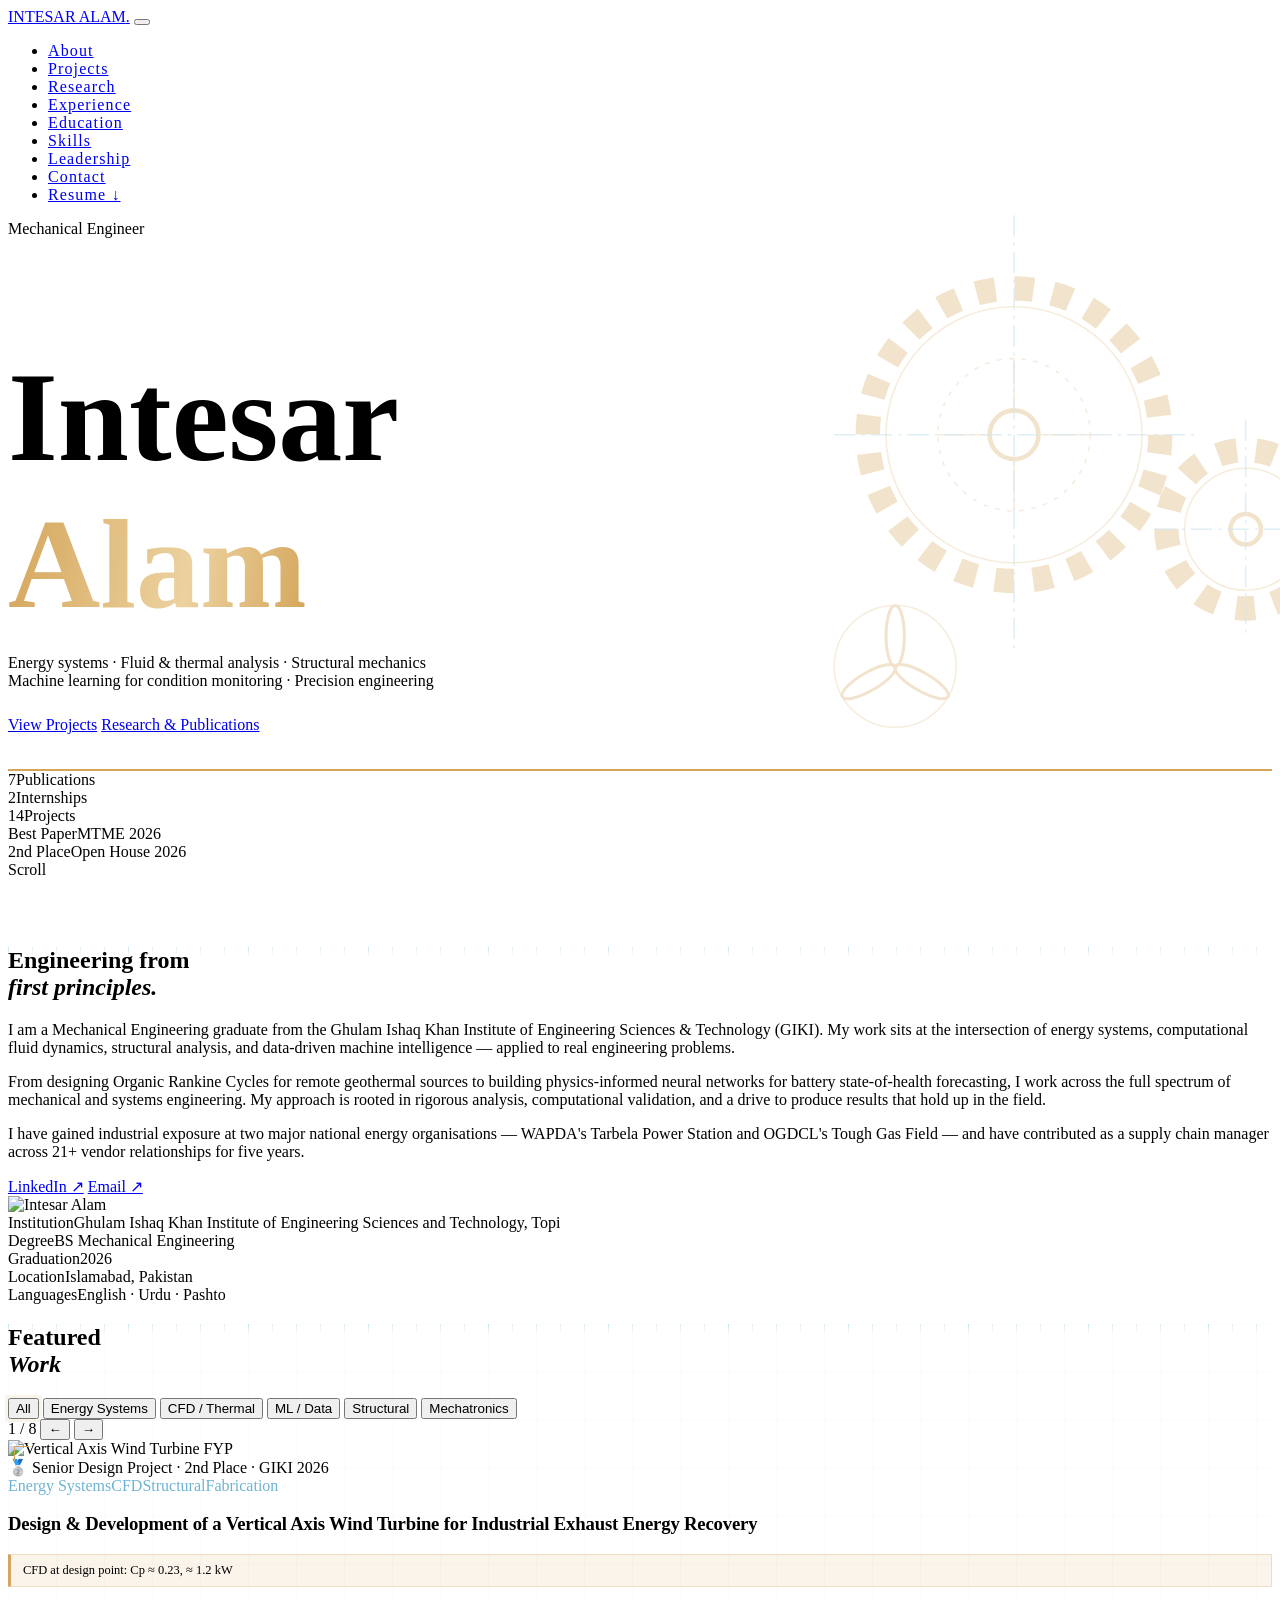
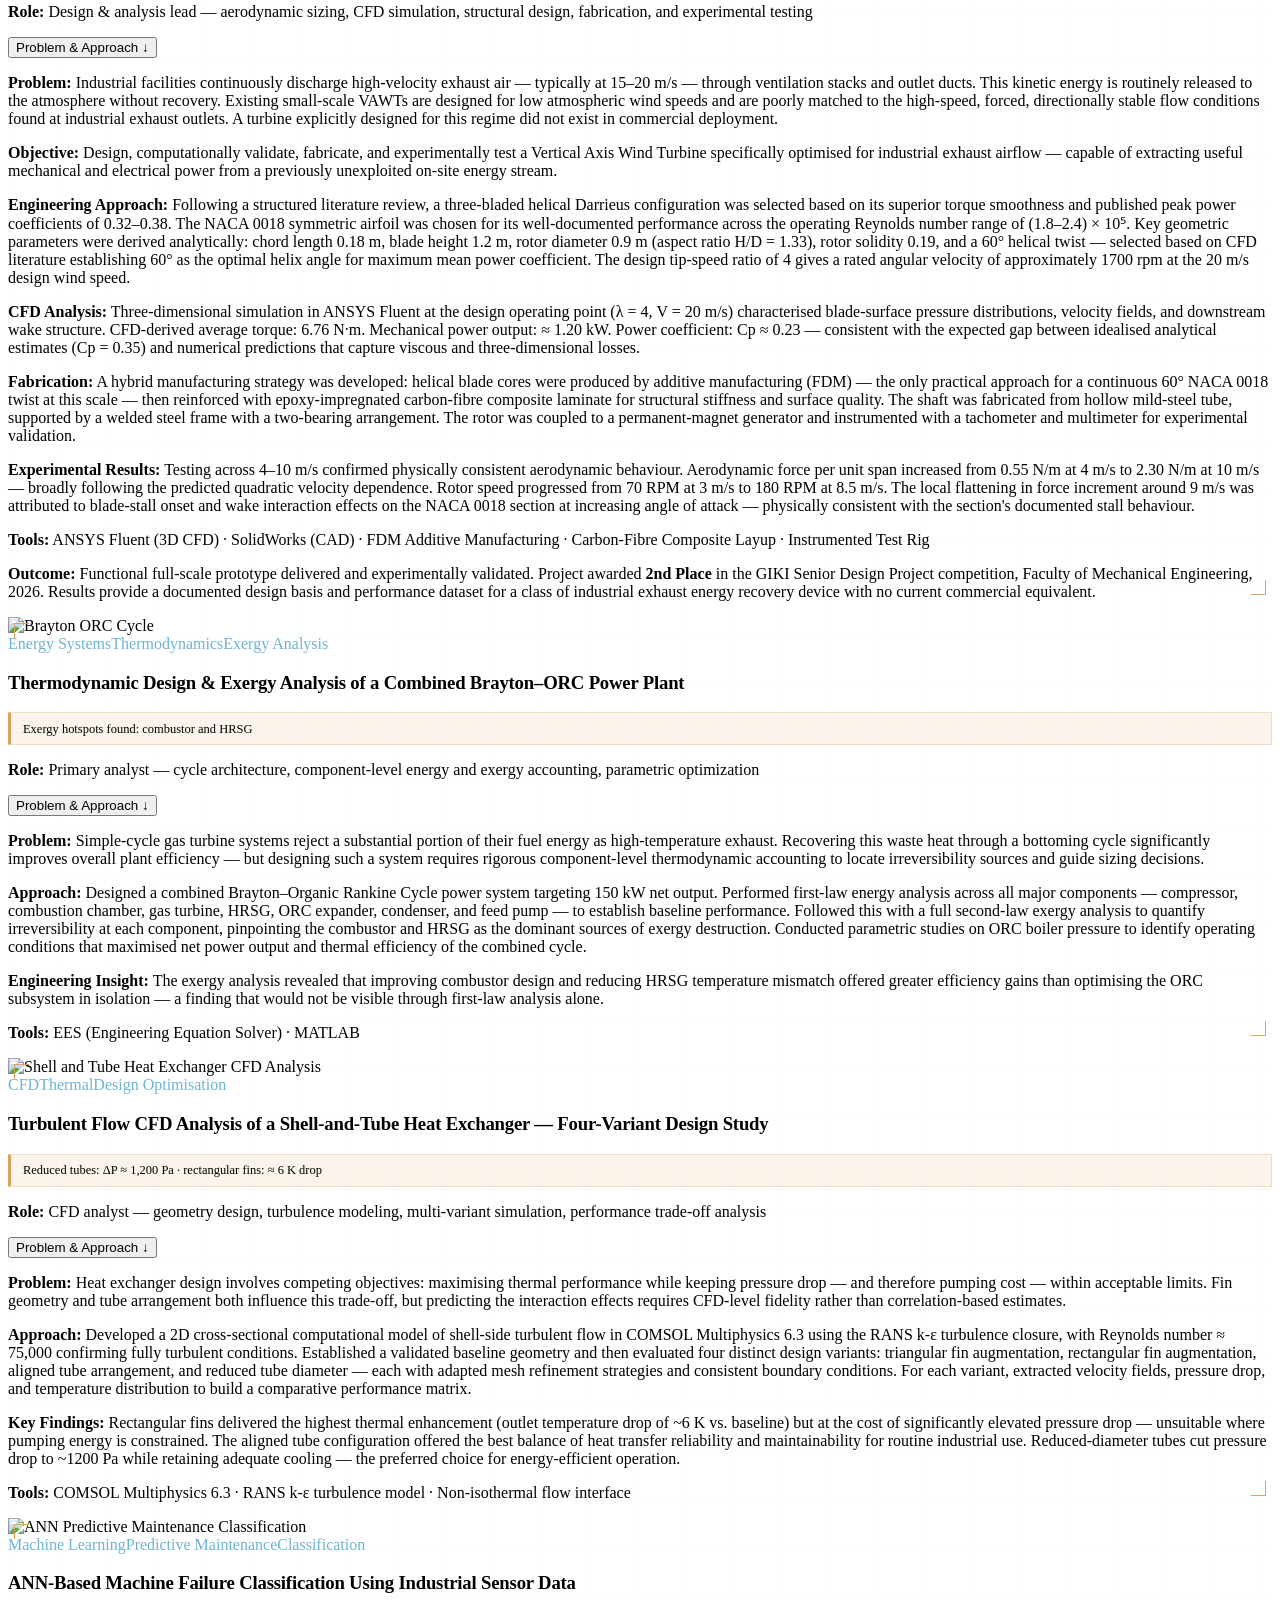
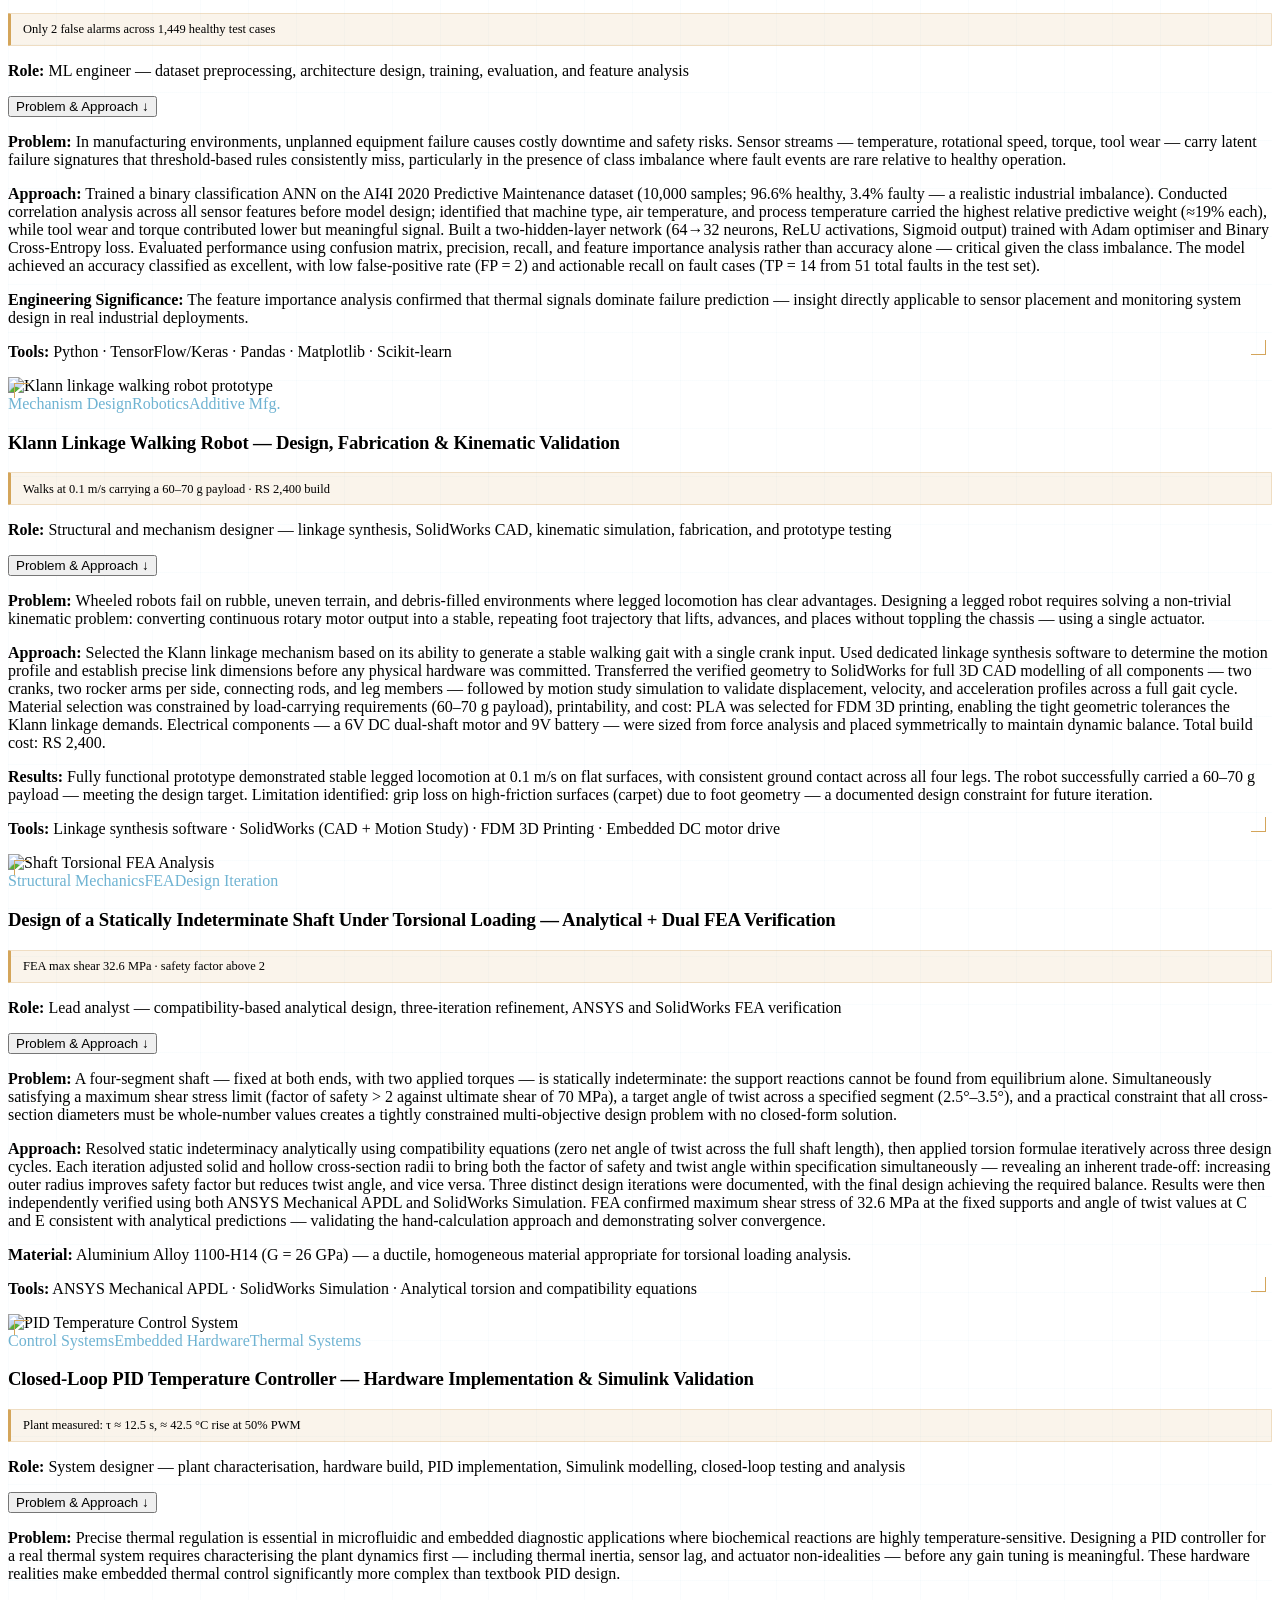
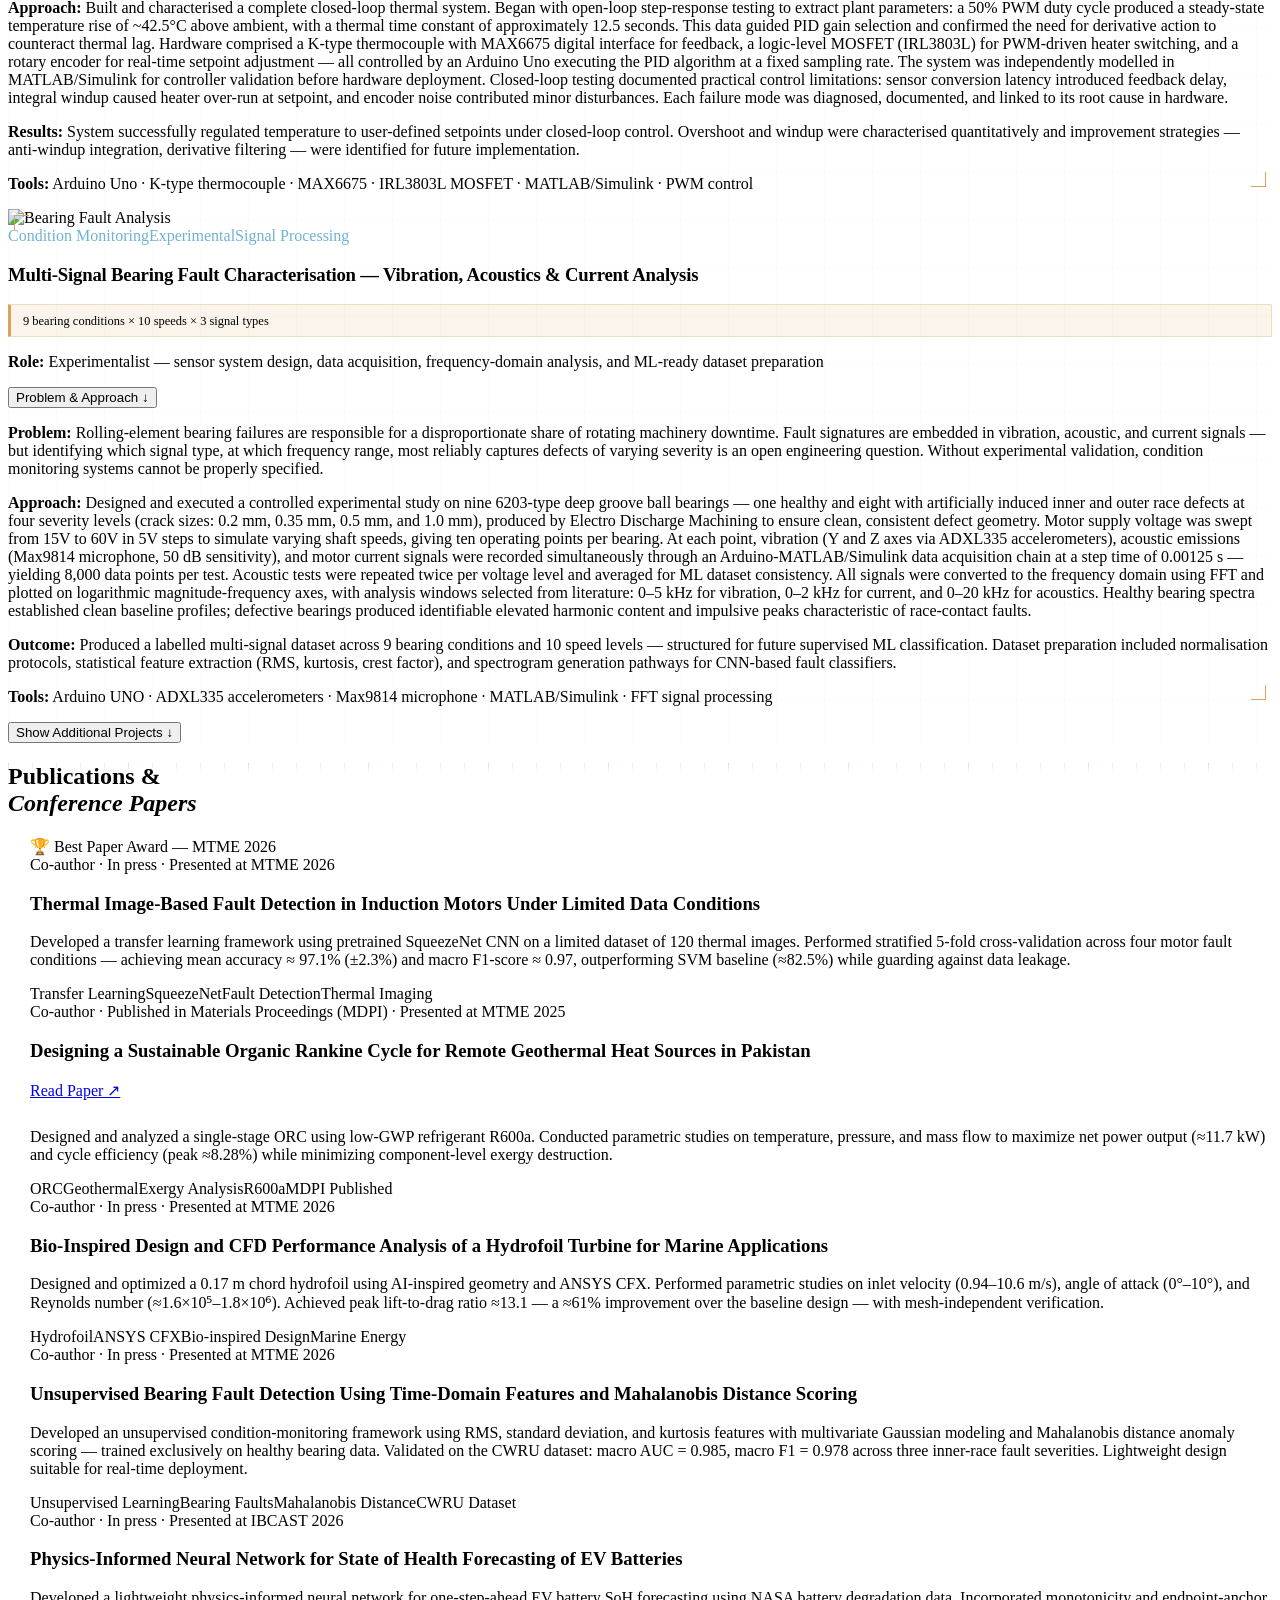
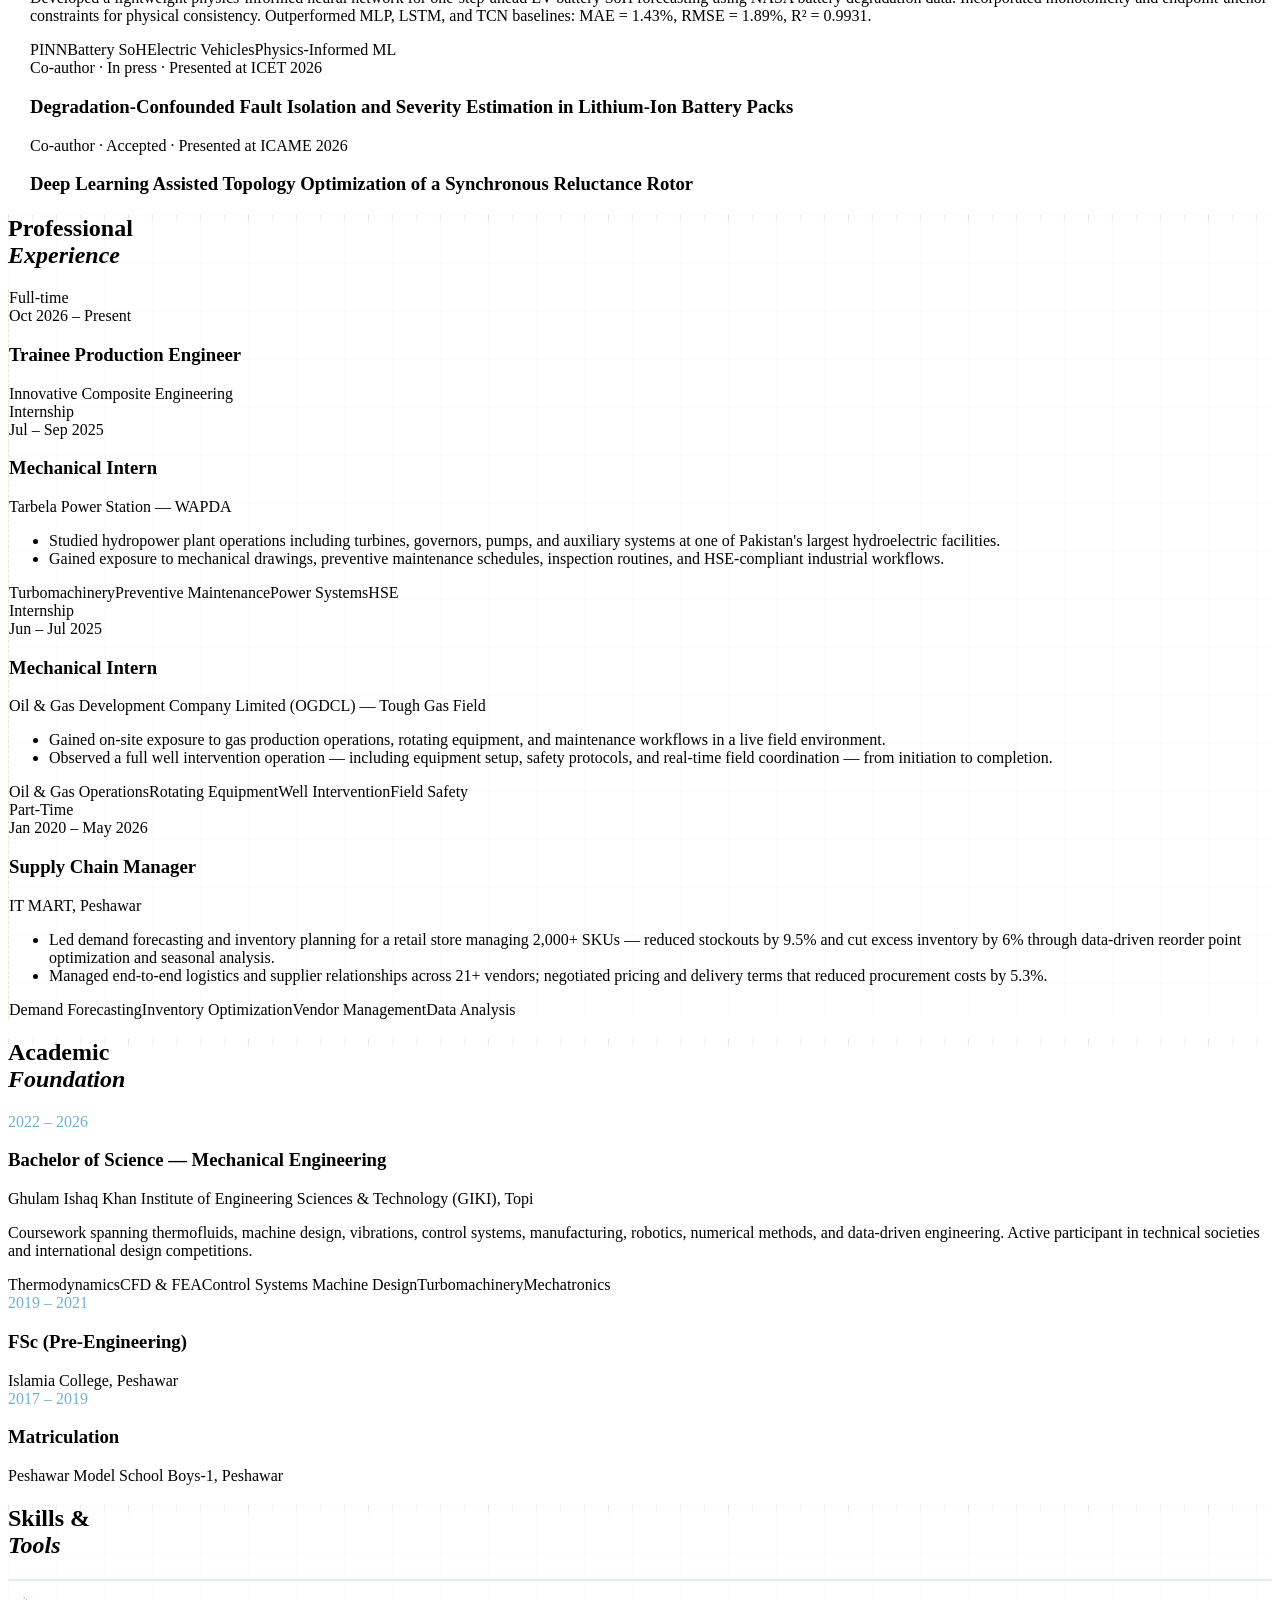
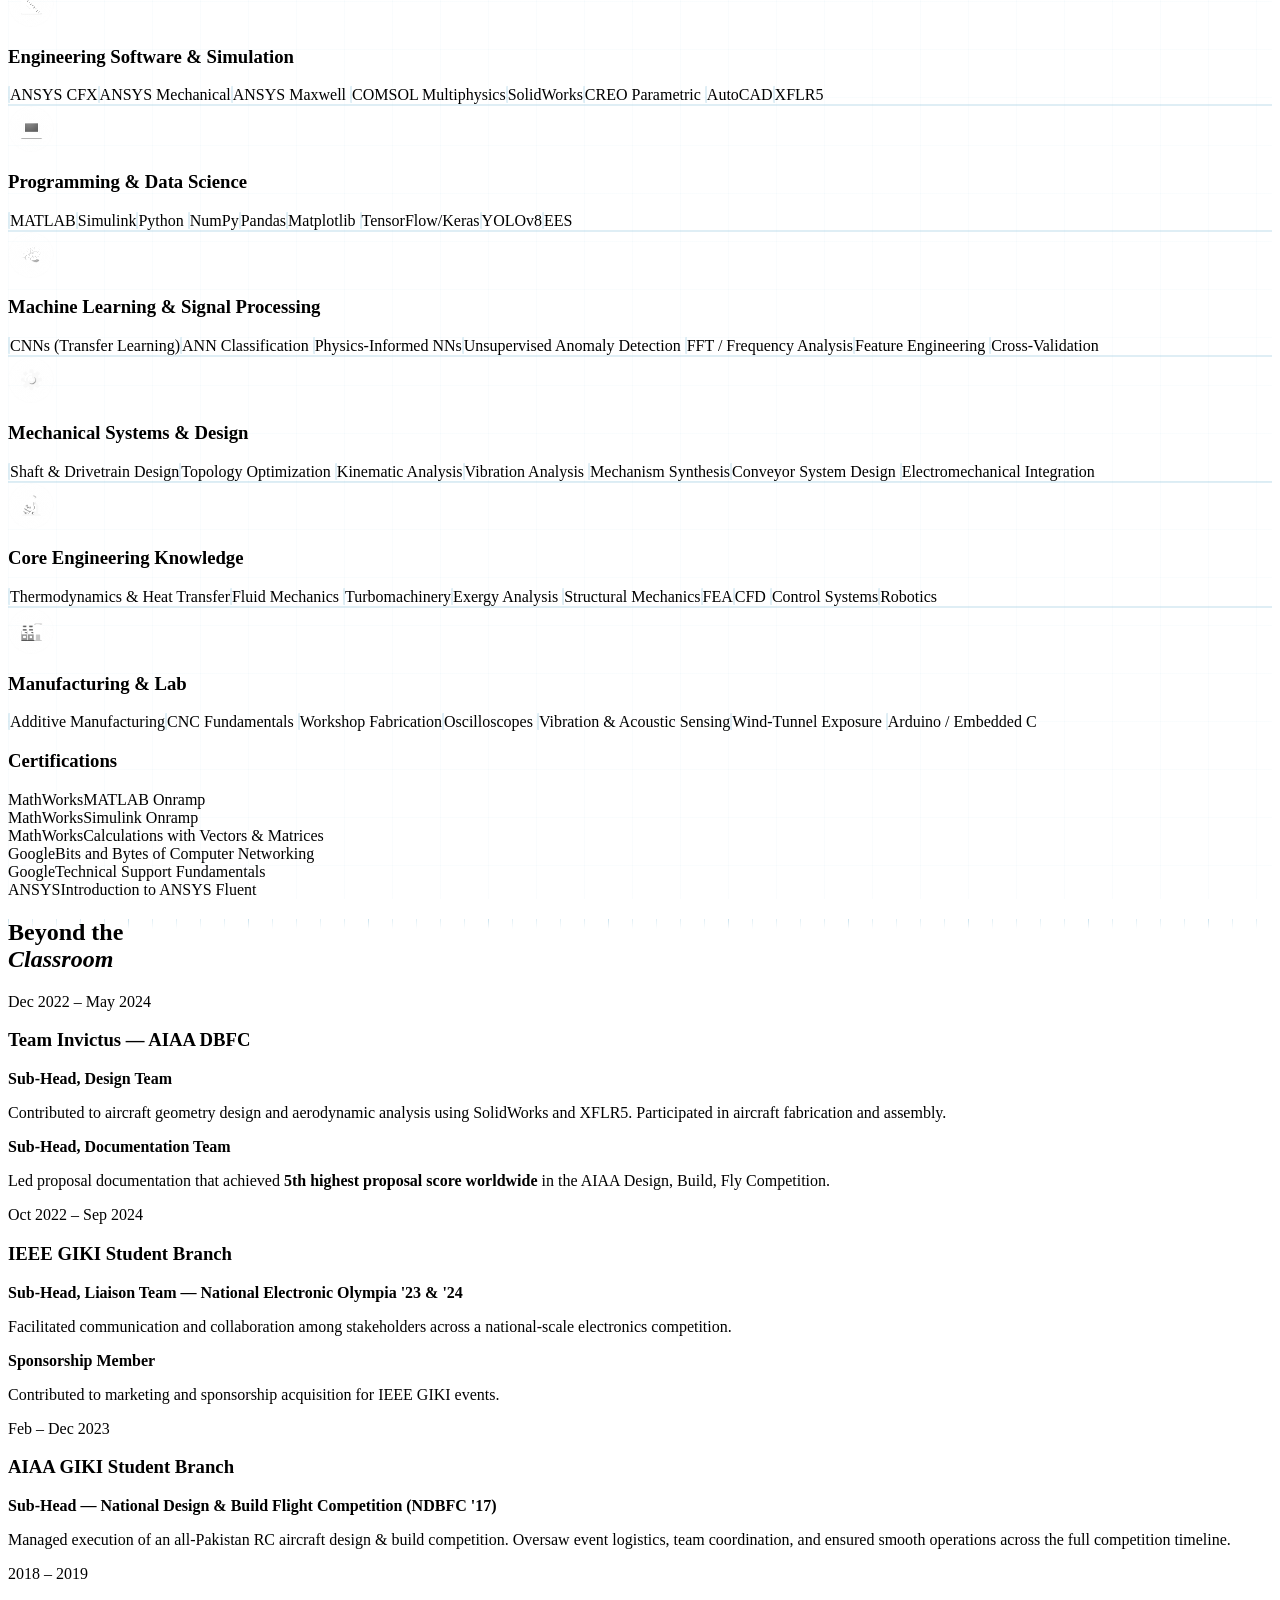
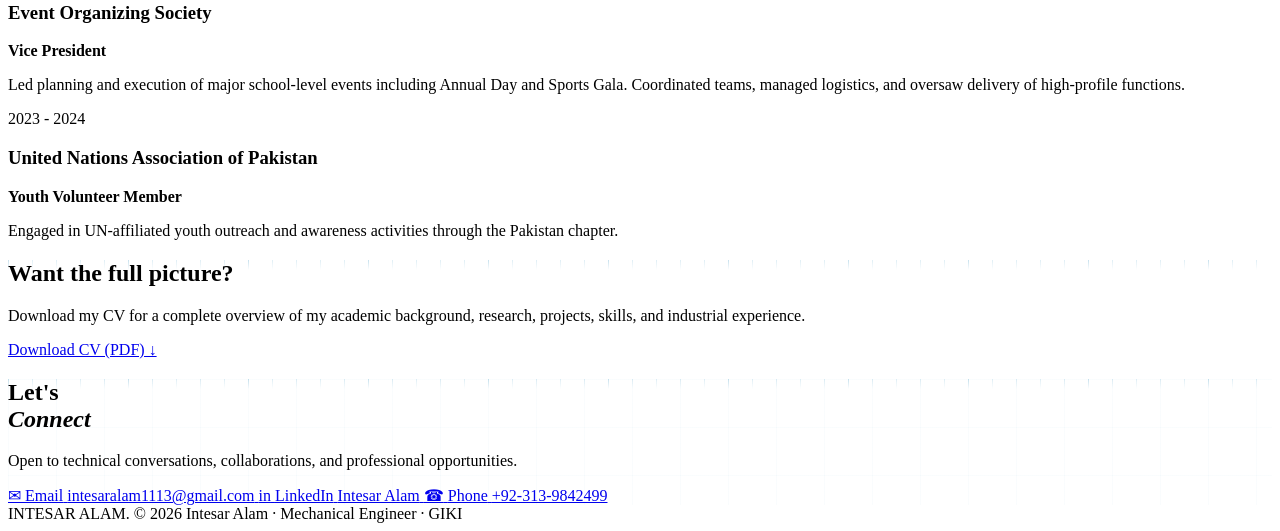
==== commit ee7a8839: "Add files via upload" ====
--- a/index.html
+++ b/index.html
@@ -130,6 +130,12 @@
         <button class="filter-btn" data-filter="mechatronics">Mechatronics</button>
       </div>
 
+      <div class="proj-nav">
+        <span class="proj-count" id="proj-count" aria-live="polite">1 / 8</span>
+        <button class="proj-arrow" id="proj-prev" type="button" aria-label="Previous project">←</button>
+        <button class="proj-arrow" id="proj-next" type="button" aria-label="Next project">→</button>
+      </div>
+
       <div class="projects-grid">
 
         <!-- PROJECT 1 — FYP (2nd Place) -->
@@ -369,8 +375,7 @@
     </div>
   </section>
   <!-- ═══════════════════════════ PUBLICATIONS ═══════════════════════════ -->
-  
-   <section id="publications" class="section">
+  <section id="publications" class="section">
     <div class="container">
       <h2 class="section-title">Publications &amp;<br/><em>Conference Papers</em></h2>
 
@@ -385,19 +390,11 @@
         </div>
 
         <div class="pub-item reveal-up">
-          <div class="pub-meta">Co-author · Published in IEEE Xplore · Presented at IBCAST 2026</div>
-          <h3>Physics-Informed Neural Network for State of Health Forecasting of Electric Vehicle Batteries</h3>
-          <a href="https://ieeexplore.ieee.org/document/11761878" target="_blank" rel="noopener" class="link-pill" style="display:inline-flex;margin-bottom:0.75rem;">Read Paper ↗</a>
-          <p>Developed a physics-informed neural network that forecasts next-cycle battery State of Health from five signals available in a production BMS, with monotonicity and endpoint-anchor constraints in the training loss. A ≈8,800-parameter model suited to onboard inference. On the NASA Prognostics Battery Dataset it achieved MAE ≈ 1.43%, RMSE ≈ 1.89% and R² ≈ 0.9931, outperforming MLP, LSTM and TCN baselines with the smallest spread across seeds.</p>
-          <div class="pub-tags"><span>Physics-Informed NN</span><span>Battery SoH</span><span>Electric Vehicles</span><span>NASA Dataset</span><span>IEEE Published</span></div>
-        </div>
-
-        <div class="pub-item reveal-up">
           <div class="pub-meta">Co-author · Published in Materials Proceedings (MDPI) · Presented at MTME 2025</div>
           <h3>Designing a Sustainable Organic Rankine Cycle for Remote Geothermal Heat Sources in Pakistan</h3>
           <a href="https://www.mdpi.com/2673-4605/23/1/10" target="_blank" rel="noopener" class="link-pill" style="display:inline-flex;margin-bottom:0.75rem;">Read Paper ↗</a>
-          <p>Designed and thermodynamically analysed a single-stage Organic Rankine Cycle for untapped, off-grid geothermal sites in Pakistan, selecting low-GWP R600a (GWP 3) over R245fa and R141b. Built a steady-state model combining mass and energy balances with component-wise exergy analysis, and ran parametric sweeps on geothermal water temperature (60–120 °C), flow rate and pressure, ORC mass flow rate, and evaporator and condenser pressure. Base-case output was ≈11.7 kW net power, with cycle efficiency peaking at ≈8.28% at 950 kPa evaporator pressure. The evaporator was the largest source of exergy destruction, and condenser pressure below 350 kPa produced non-physical negative exergy destruction, establishing a lower operating limit.</p>
-          <div class="pub-tags"><span>ORC</span><span>Geothermal</span><span>Exergy Analysis</span><span>R600a</span><span>Off-Grid Power</span><span>MDPI Published</span></div>
+          <p>Designed and analyzed a single-stage ORC using low-GWP refrigerant R600a. Conducted parametric studies on temperature, pressure, and mass flow to maximize net power output (≈11.7 kW) and cycle efficiency (peak ≈8.28%) while minimizing component-level exergy destruction.</p>
+          <div class="pub-tags"><span>ORC</span><span>Geothermal</span><span>Exergy Analysis</span><span>R600a</span><span>MDPI Published</span></div>
         </div>
 
         <div class="pub-item reveal-up">
@@ -415,11 +412,18 @@
         </div>
 
         <div class="pub-item reveal-up">
+          <div class="pub-meta">Co-author · In press · Presented at IBCAST 2026</div>
+          <h3>Physics-Informed Neural Network for State of Health Forecasting of EV Batteries</h3>
+          <p>Developed a lightweight physics-informed neural network for one-step-ahead EV battery SoH forecasting using NASA battery degradation data. Incorporated monotonicity and endpoint-anchor constraints for physical consistency. Outperformed MLP, LSTM, and TCN baselines: MAE = 1.43%, RMSE = 1.89%, R² = 0.9931.</p>
+          <div class="pub-tags"><span>PINN</span><span>Battery SoH</span><span>Electric Vehicles</span><span>Physics-Informed ML</span></div>
+        </div>
+    
+        <div class="pub-item reveal-up">
           <div class="pub-meta">Co-author · In press · Presented at ICET 2026</div>
           <h3>Degradation-Confounded Fault Isolation and Severity Estimation in Lithium-Ion Battery Packs</h3>
         </div>
 
-        <div class="pub-item reveal-up">
+         <div class="pub-item reveal-up">
           <div class="pub-meta">Co-author · Accepted · Presented at ICAME 2026</div>
           <h3>Deep Learning Assisted Topology Optimization of a Synchronous Reluctance Rotor</h3>
         </div>
@@ -741,5 +745,6 @@
   </footer>
 
   <script src="assets/js/main.js"></script>
+  <script src="assets/js/carousel.js"></script>
 </body>
 </html>
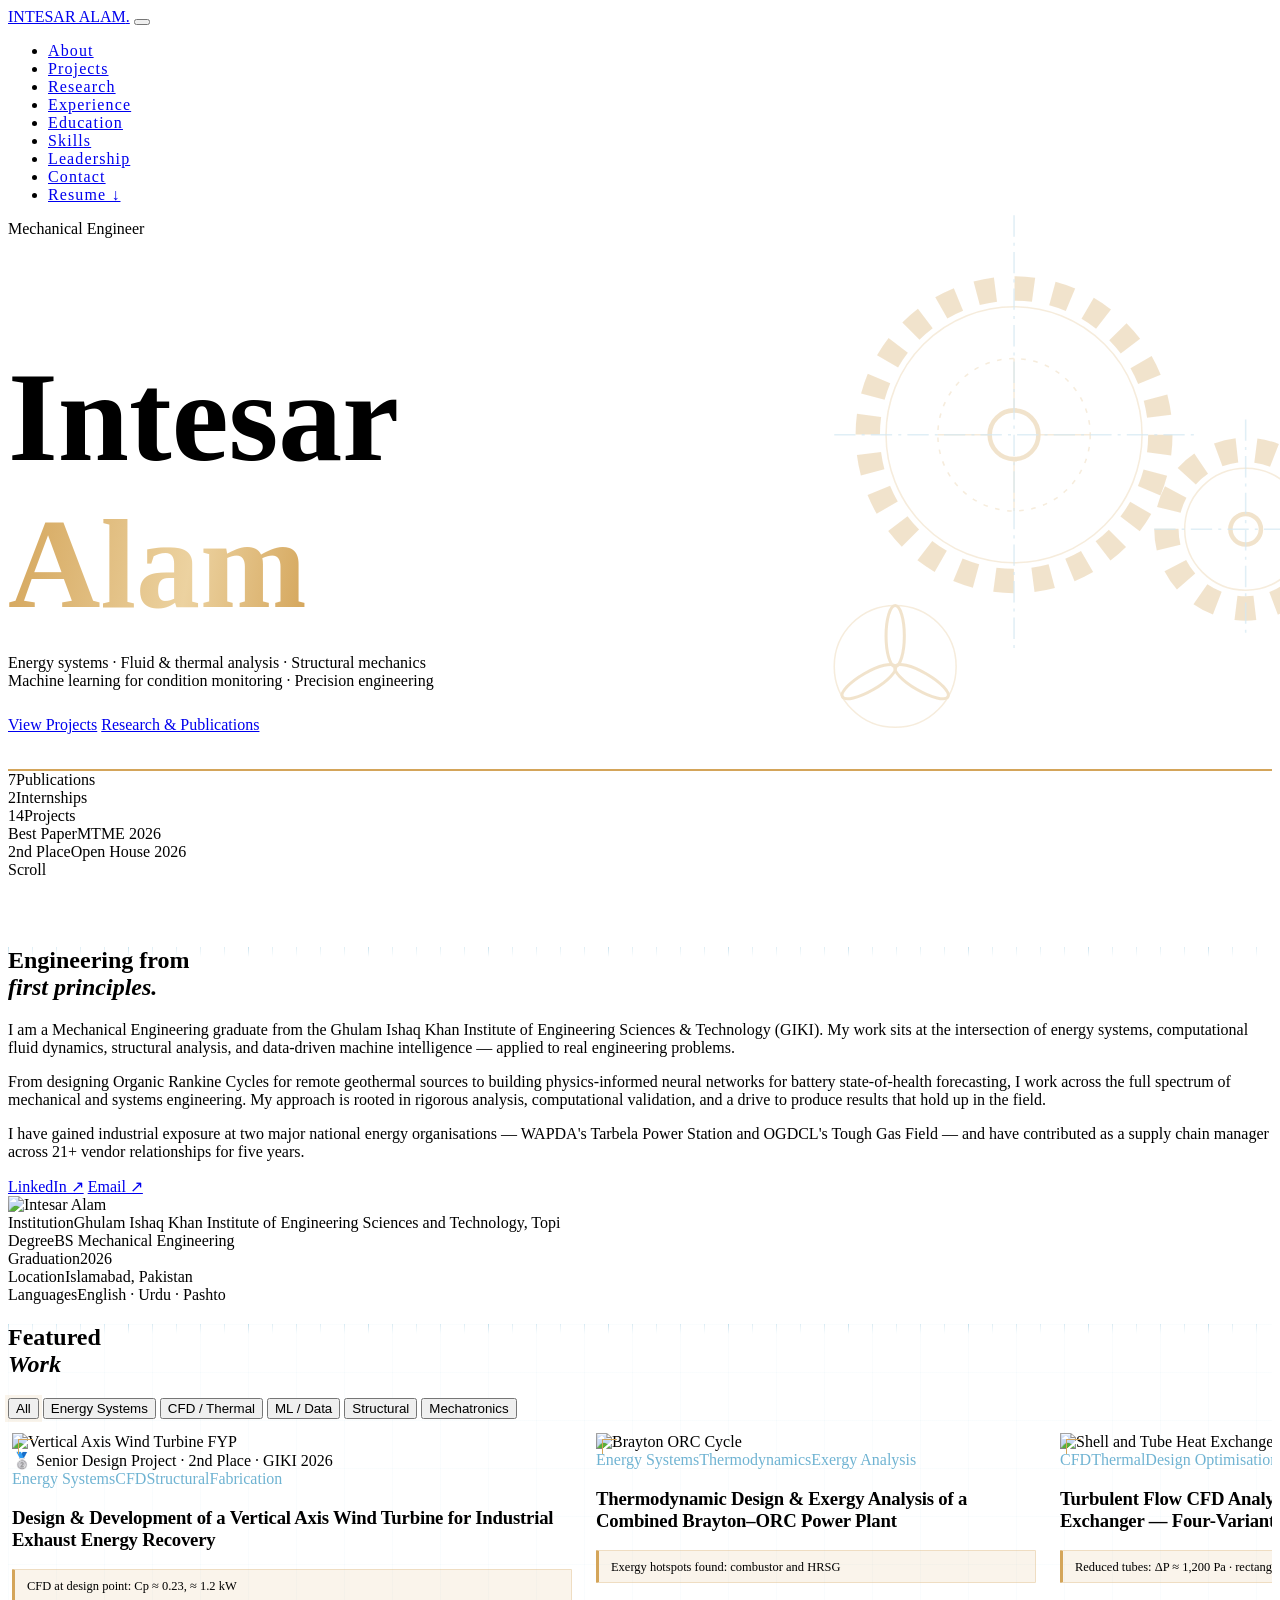
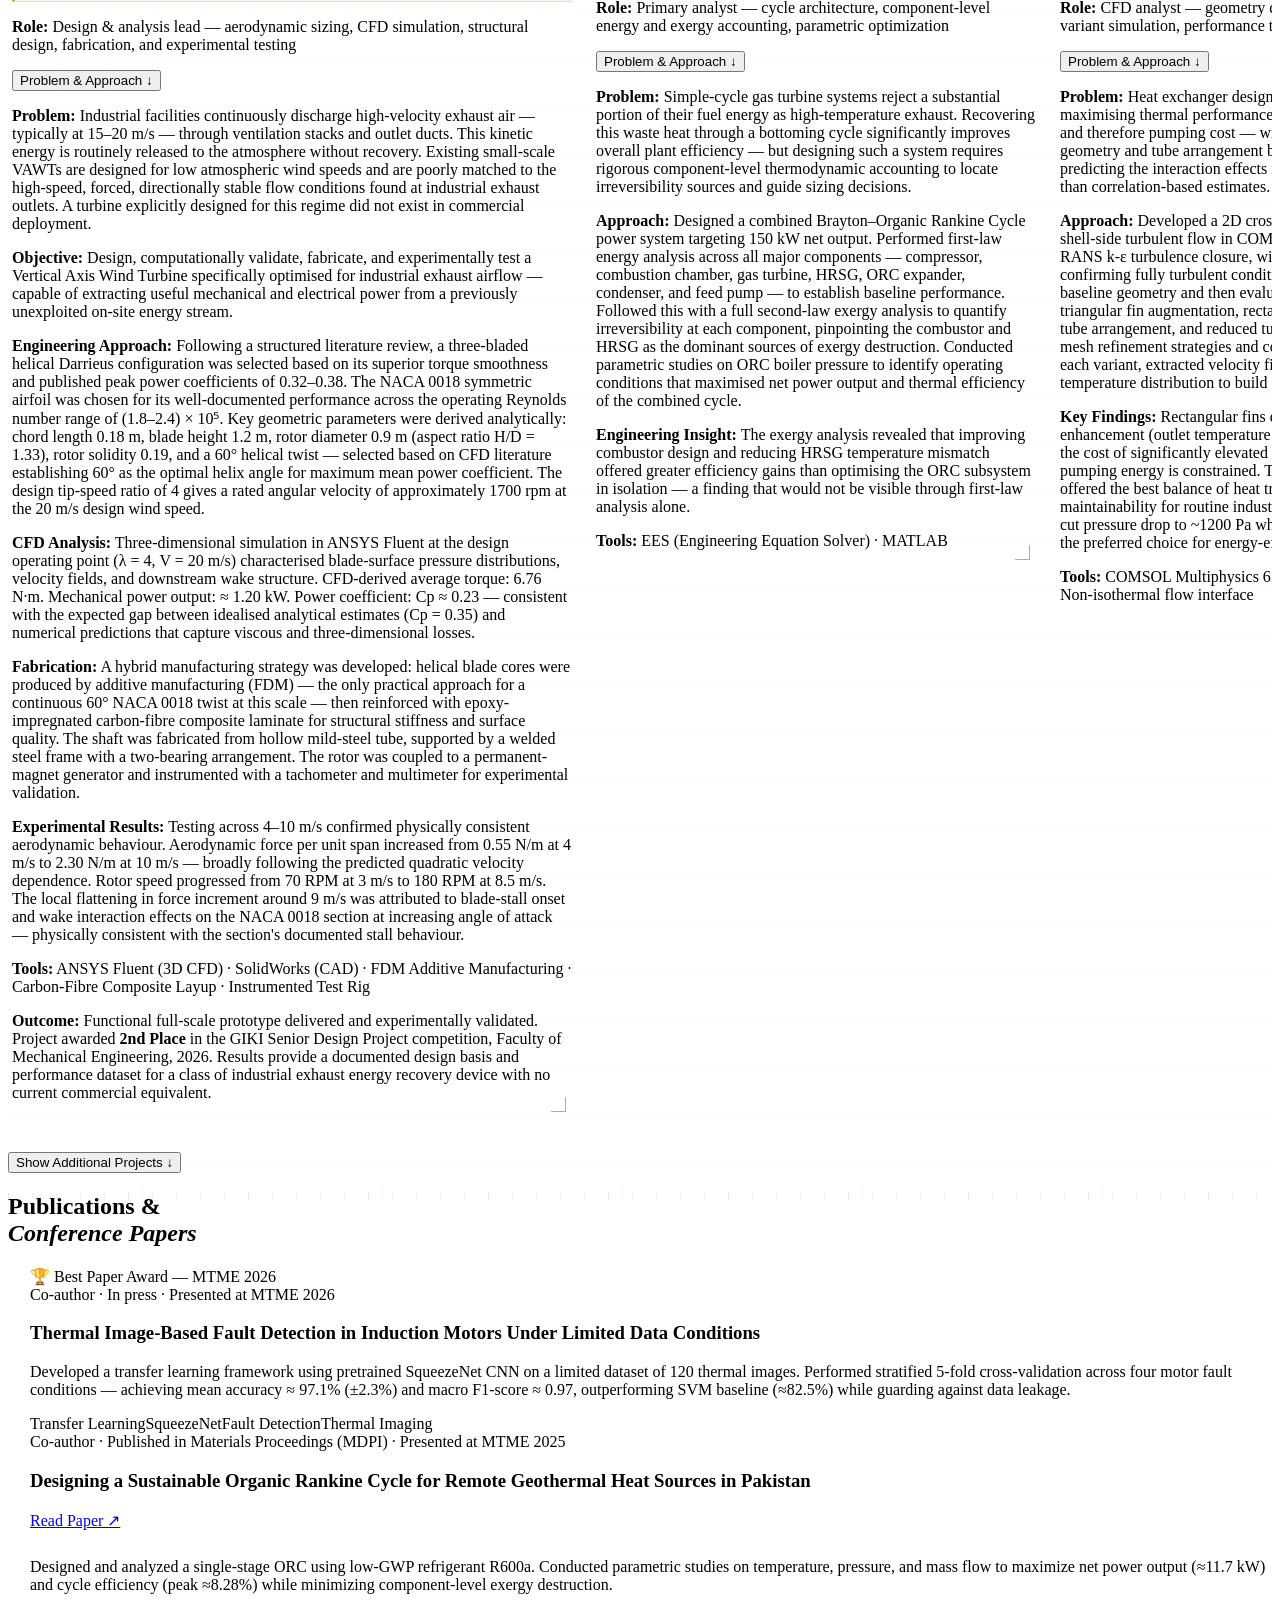
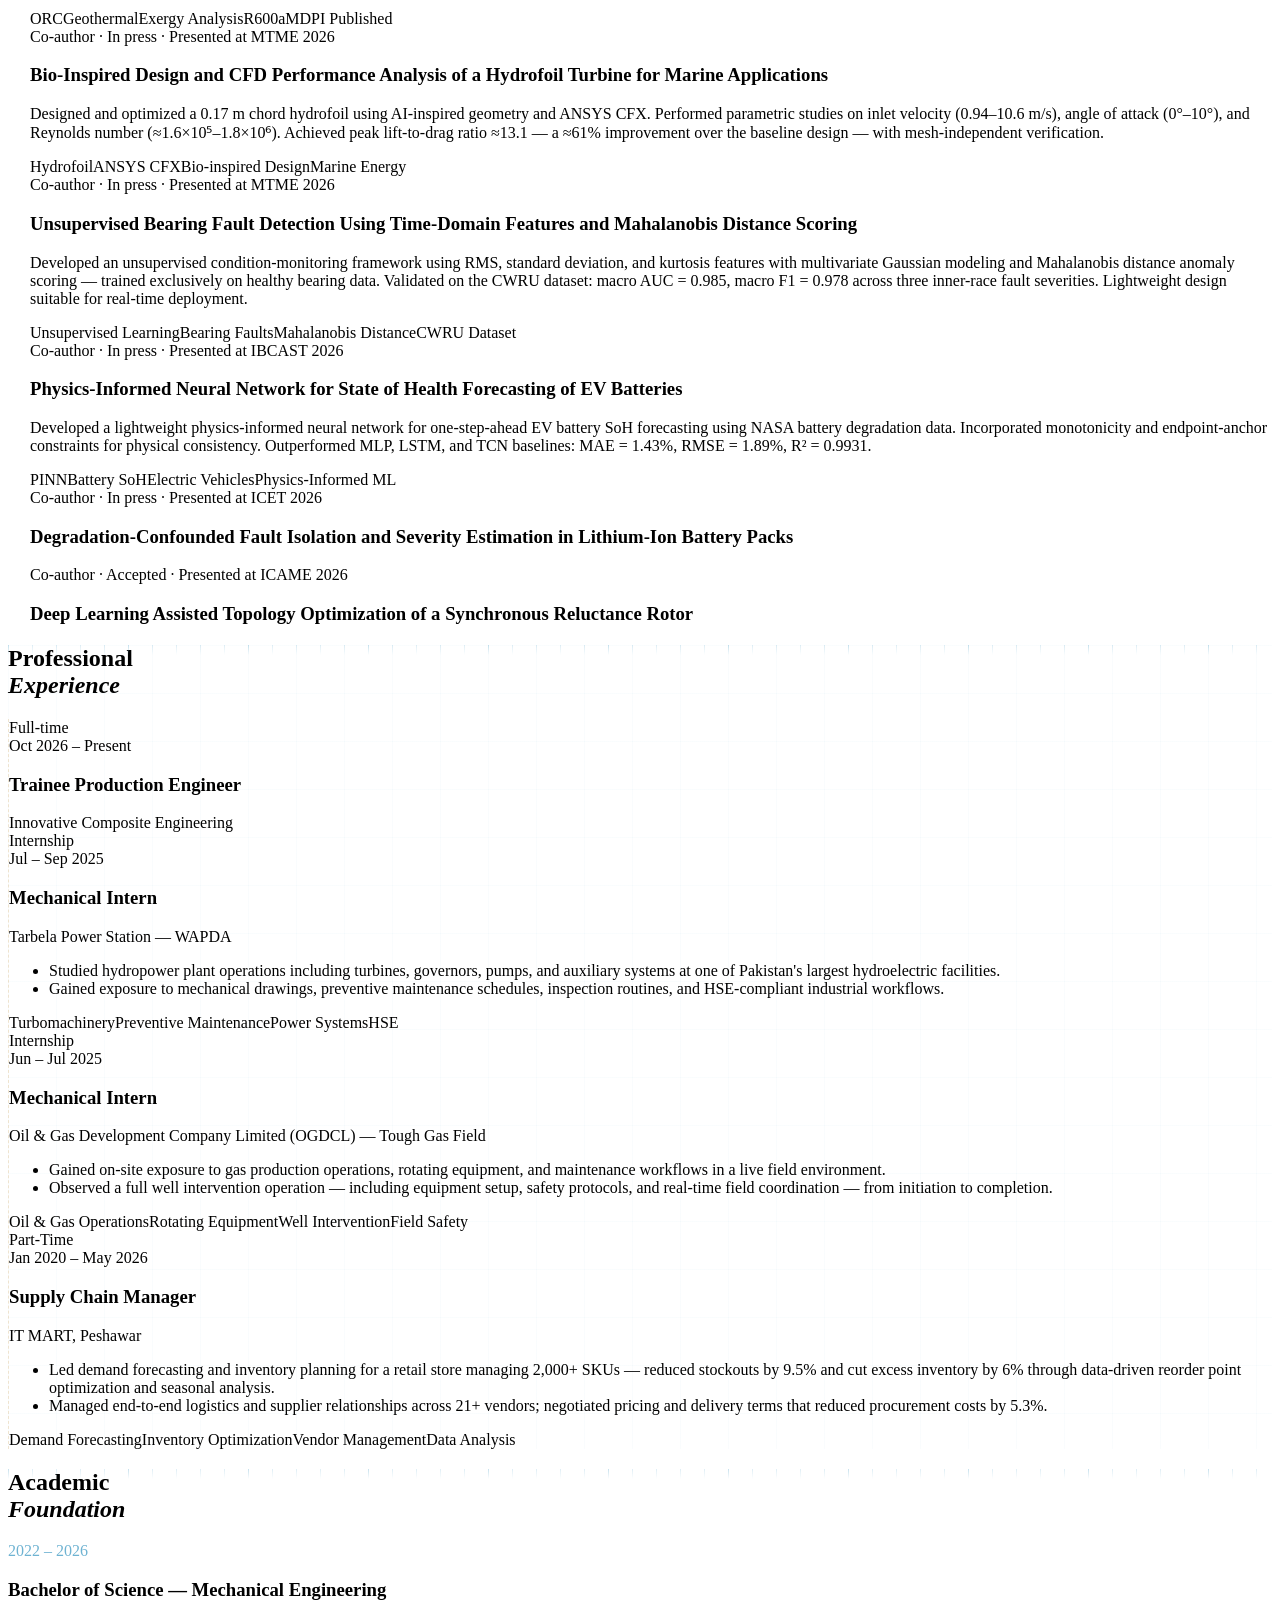
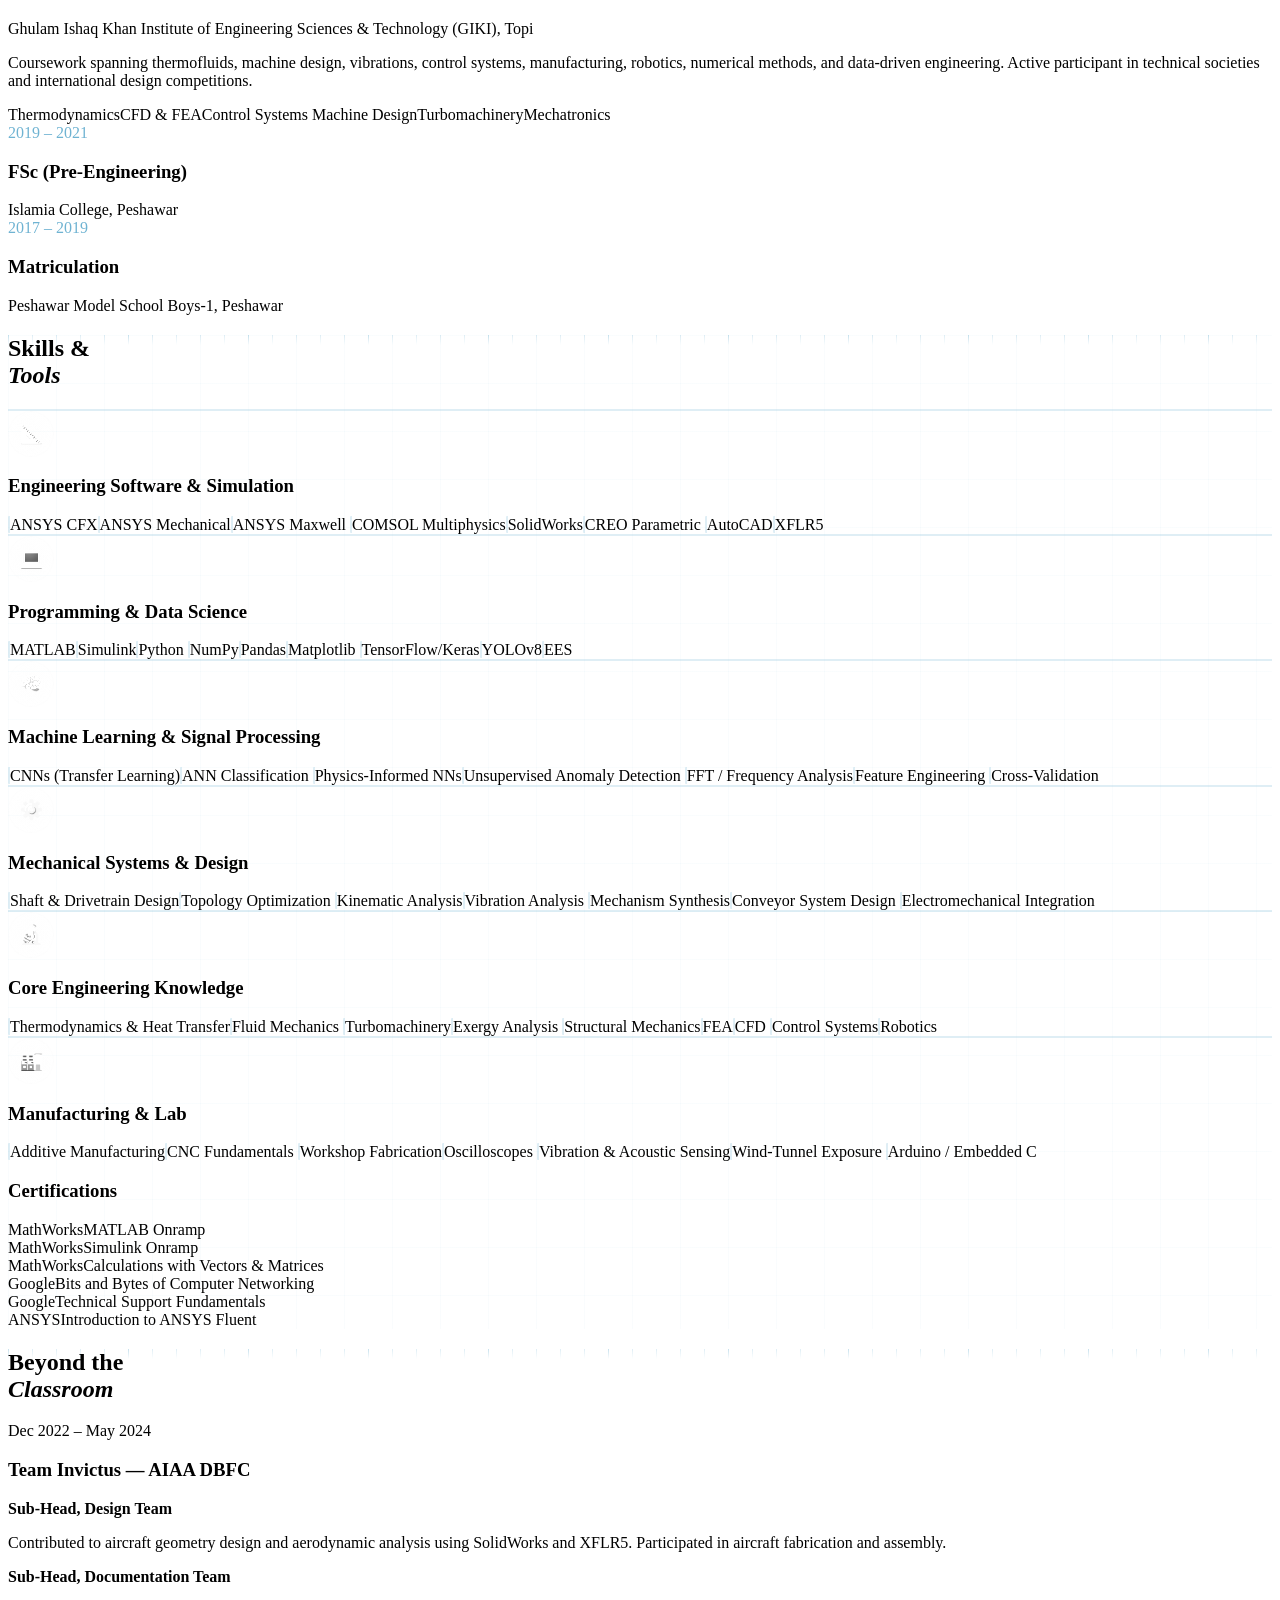
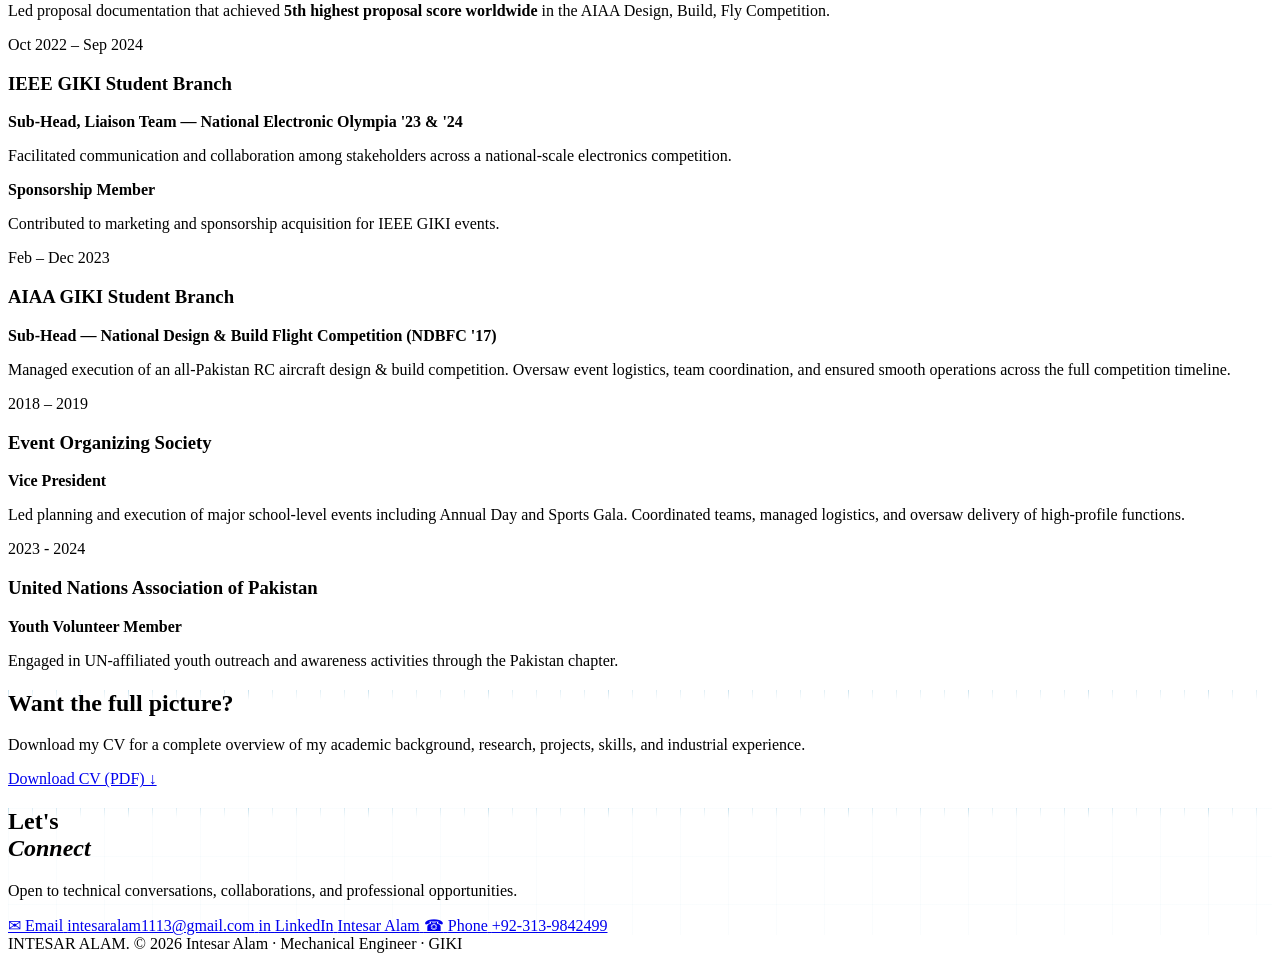
==== commit c2f6f314: "Rename index (2).html to index.html" ====
--- a/index.html
+++ b/index.html
@@ -128,12 +128,6 @@
         <button class="filter-btn" data-filter="ml">ML / Data</button>
         <button class="filter-btn" data-filter="structural">Structural</button>
         <button class="filter-btn" data-filter="mechatronics">Mechatronics</button>
-      </div>
-
-      <div class="proj-nav">
-        <span class="proj-count" id="proj-count" aria-live="polite">1 / 8</span>
-        <button class="proj-arrow" id="proj-prev" type="button" aria-label="Previous project">←</button>
-        <button class="proj-arrow" id="proj-next" type="button" aria-label="Next project">→</button>
       </div>
 
       <div class="projects-grid">
@@ -745,6 +739,5 @@
   </footer>
 
   <script src="assets/js/main.js"></script>
-  <script src="assets/js/carousel.js"></script>
 </body>
 </html>
--- a/assets/css/mech-theme.css
+++ b/assets/css/mech-theme.css
@@ -135,3 +135,19 @@
 .hero-ctas{margin-bottom:2.2rem}
 .hero-mech{top:50%}
 @media (max-width:768px){#hero{padding-top:calc(var(--nav-h) + 2rem)}}
+
+/* ── Project carousel: one row, swipe or use arrows ── */
+.projects-grid{display:flex;gap:24px;overflow-x:auto;scroll-snap-type:x mandatory;scroll-padding-left:4px;
+  align-items:flex-start;padding:.9rem 4px 1.6rem;margin-bottom:.5rem;scrollbar-width:thin;scrollbar-color:var(--accent-dim) transparent;
+  overscroll-behavior-x:contain}
+.projects-grid:focus-visible{outline:2px solid var(--cad);outline-offset:4px}
+.projects-grid .project-card{flex:0 0 min(88vw,440px);scroll-snap-align:start}
+.projects-grid .project-card.featured{flex-basis:min(88vw,560px)}
+.proj-nav{display:flex;align-items:center;justify-content:flex-end;gap:.6rem;margin:-1.2rem 0 .4rem}
+.proj-count{font-family:var(--font-mono);font-size:.78rem;letter-spacing:.1em;color:var(--text-muted);margin-right:.6rem}
+.proj-arrow{width:44px;height:44px;display:grid;place-items:center;font-size:1.1rem;color:var(--text-primary);
+  background:transparent;border:1px solid var(--border-accent);border-radius:1px;cursor:pointer;
+  transition:background .25s,color .25s,border-color .25s}
+.proj-arrow:hover:not(:disabled){background:var(--accent);color:#0a0d11;border-color:var(--accent)}
+.proj-arrow:disabled{opacity:.3;cursor:default}
+@media (max-width:768px){.proj-nav{margin-top:-.4rem}}
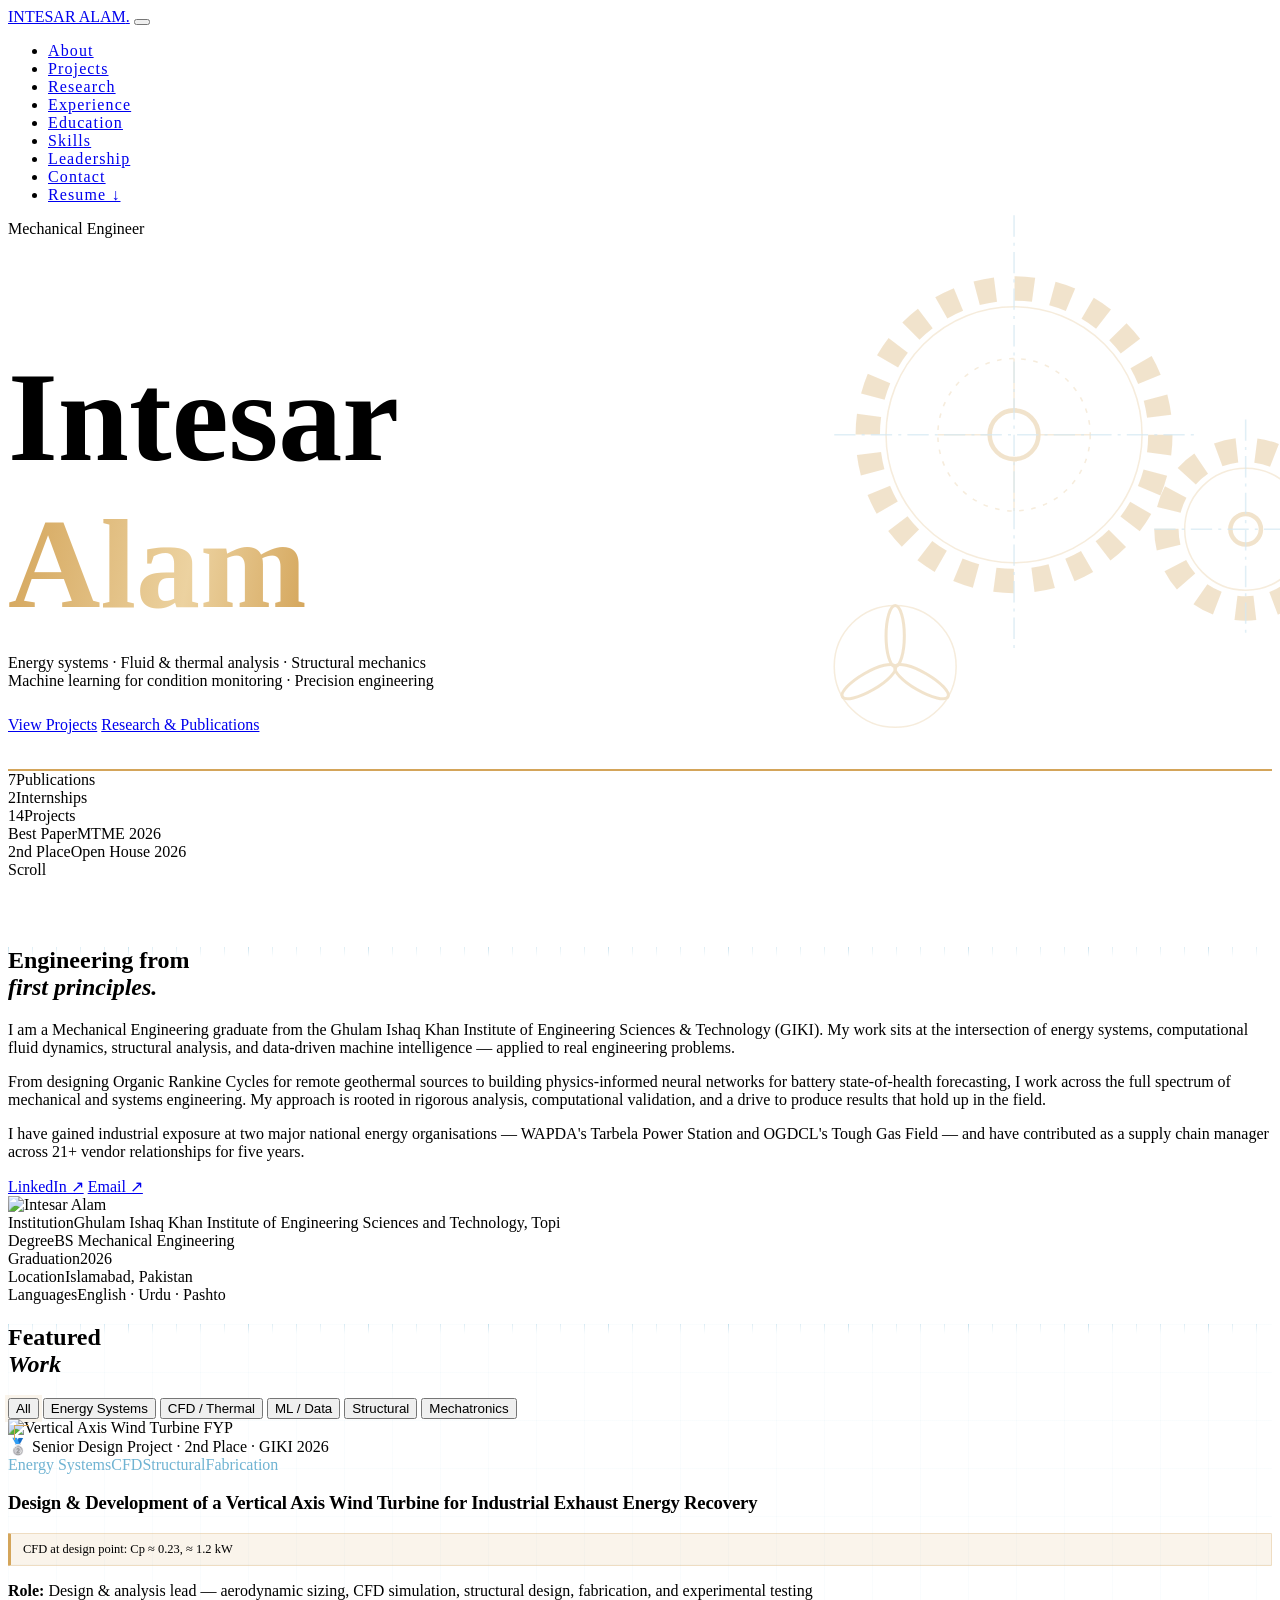
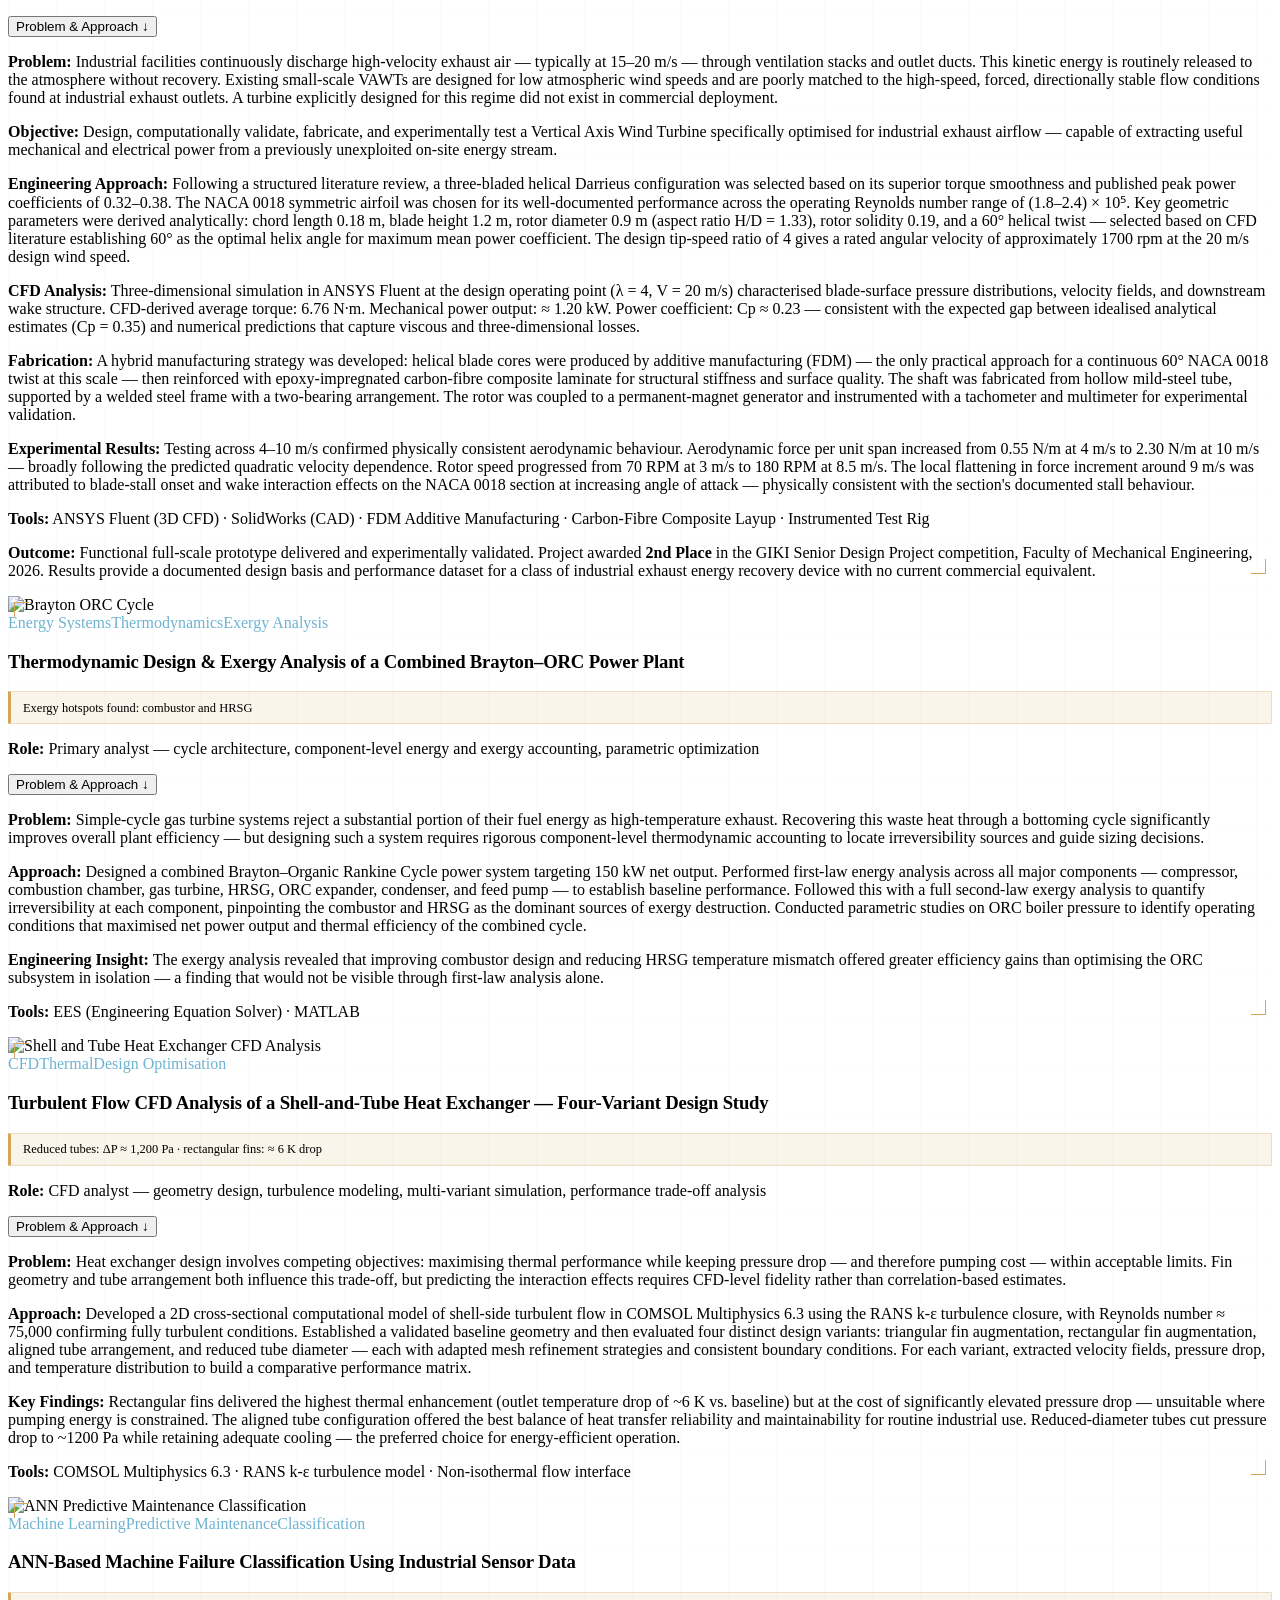
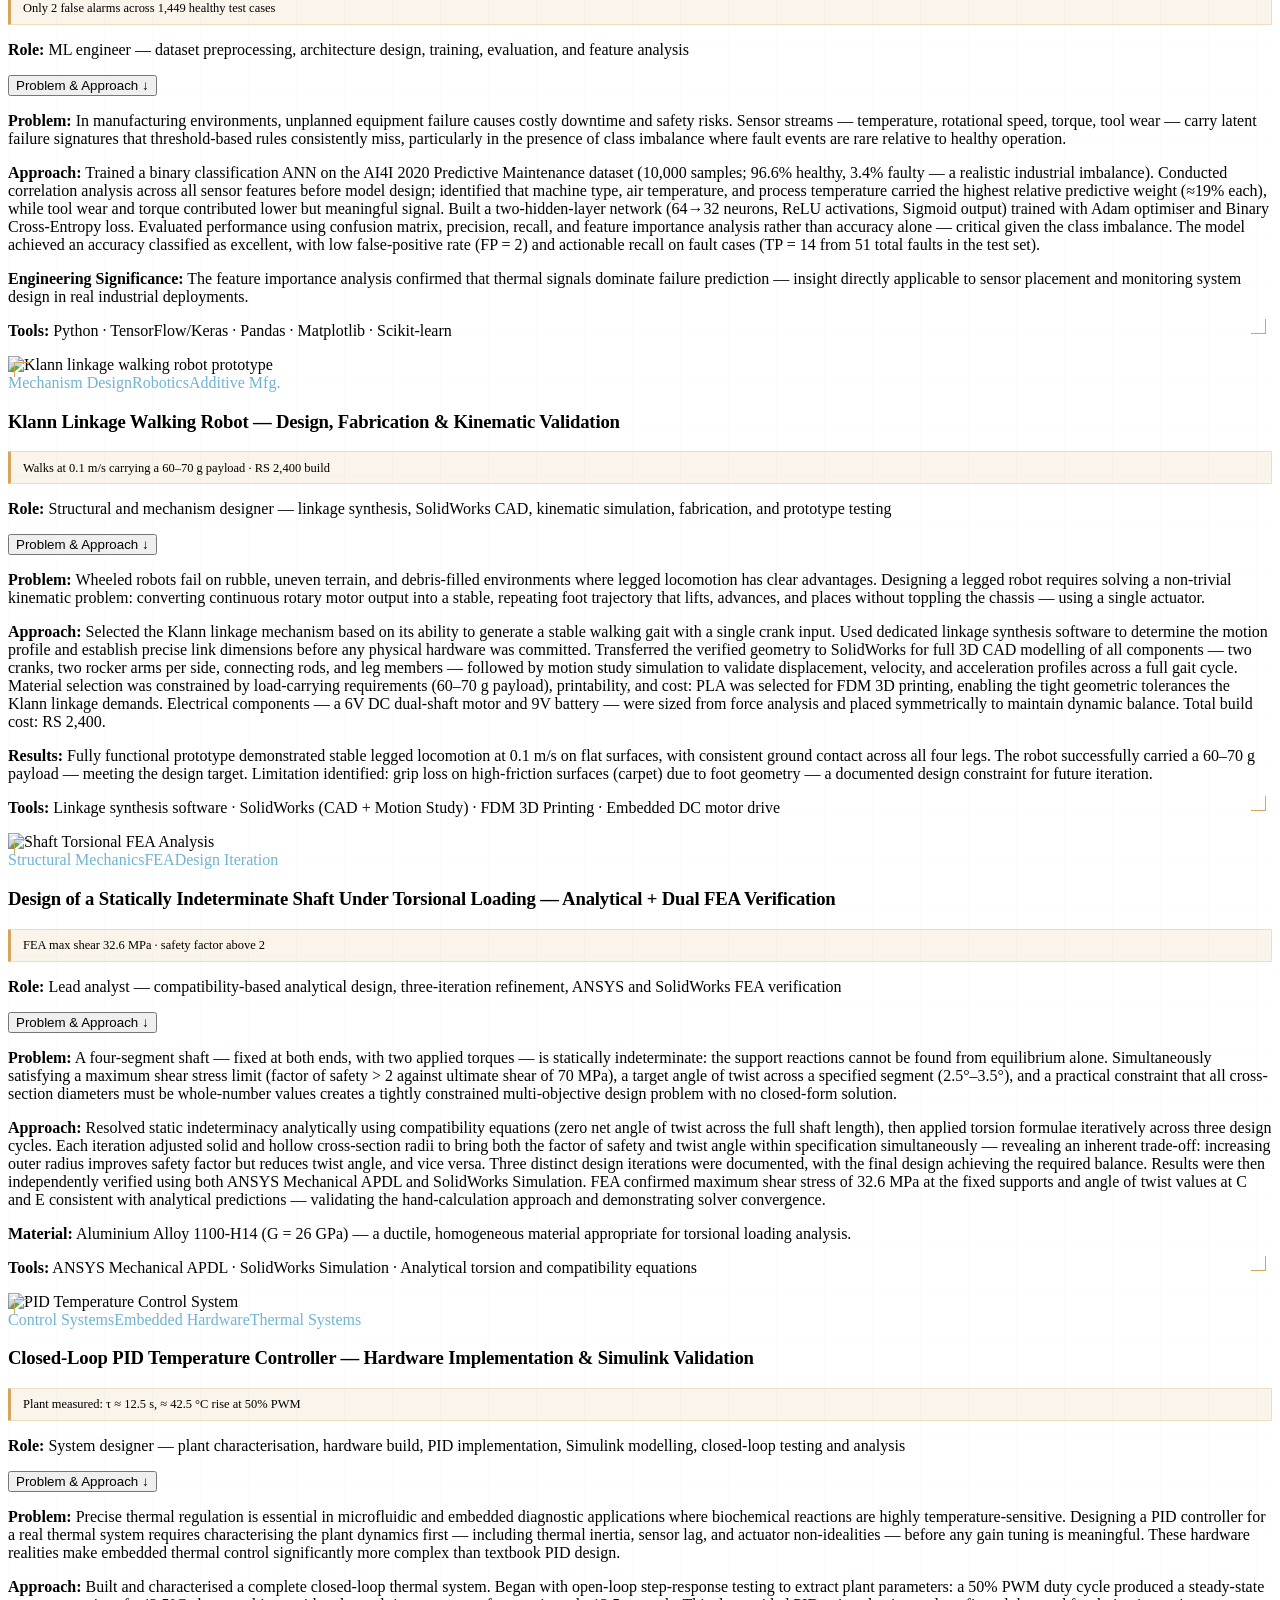
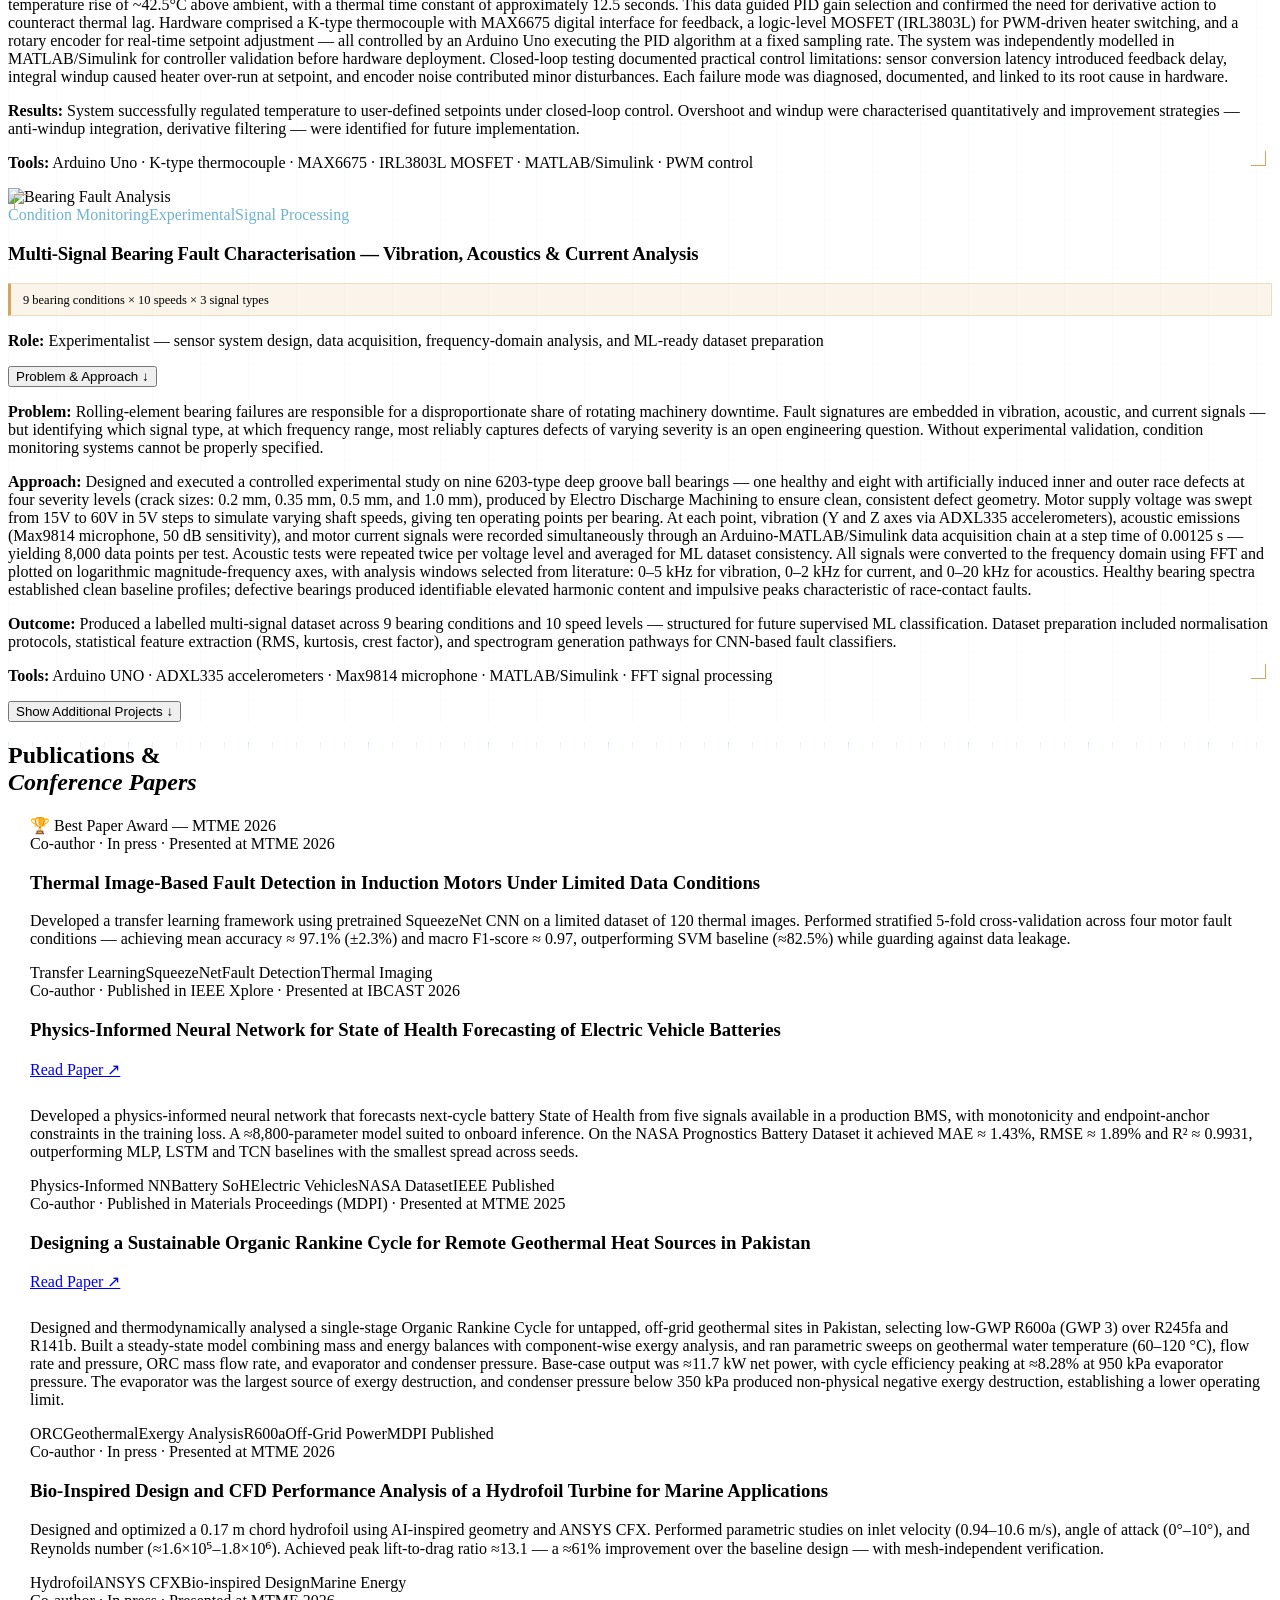
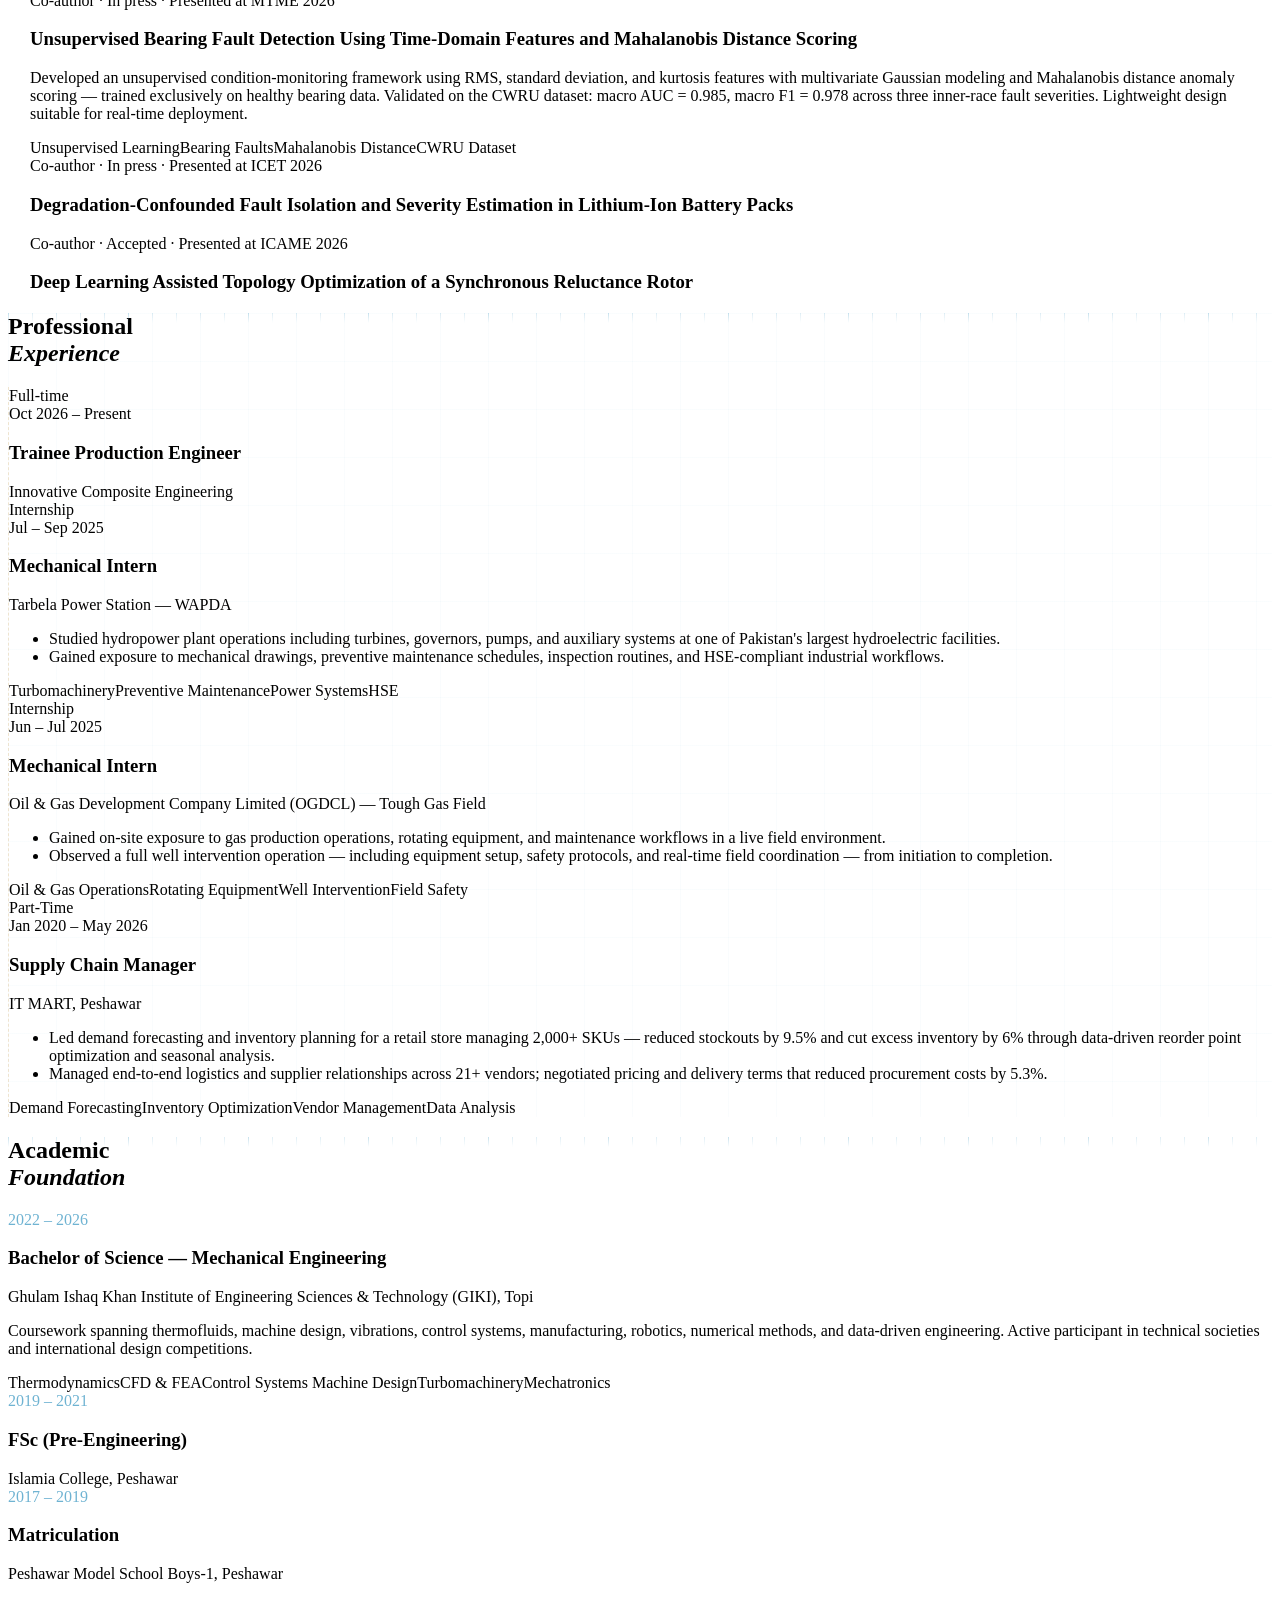
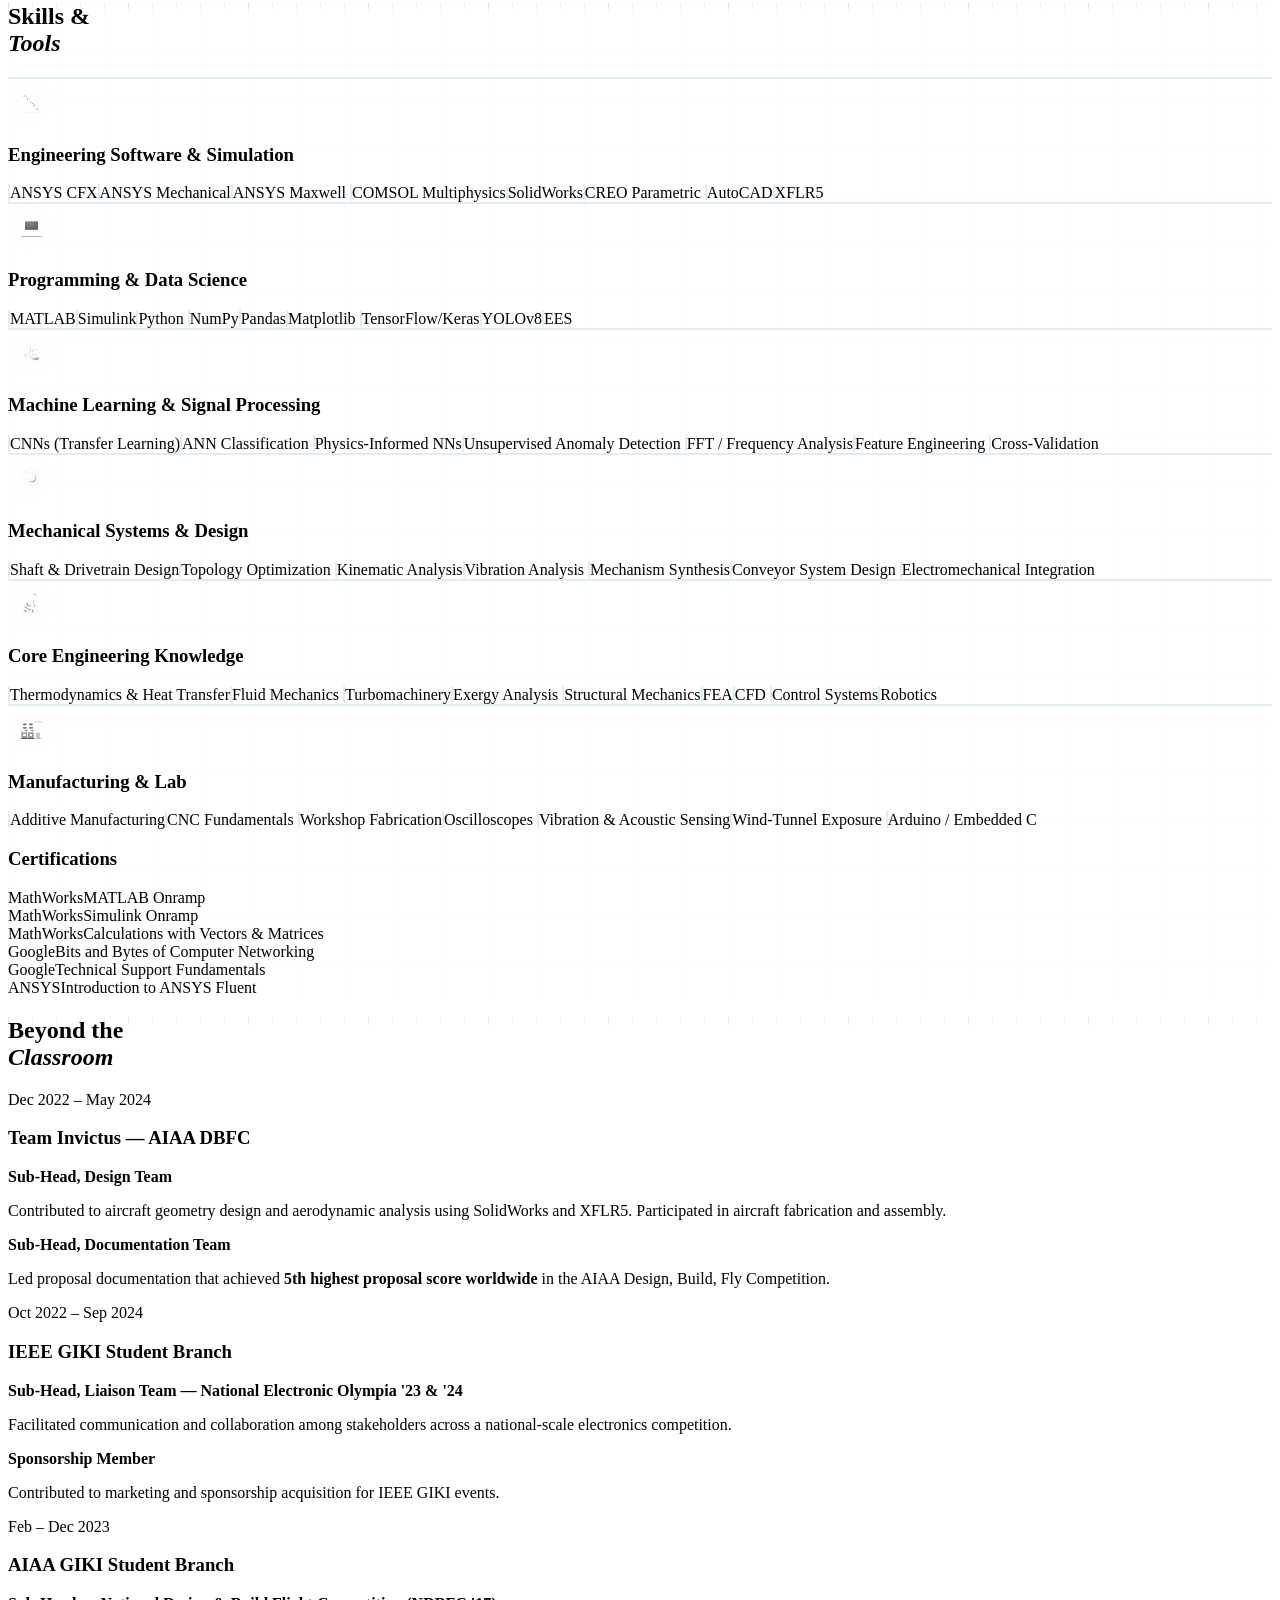
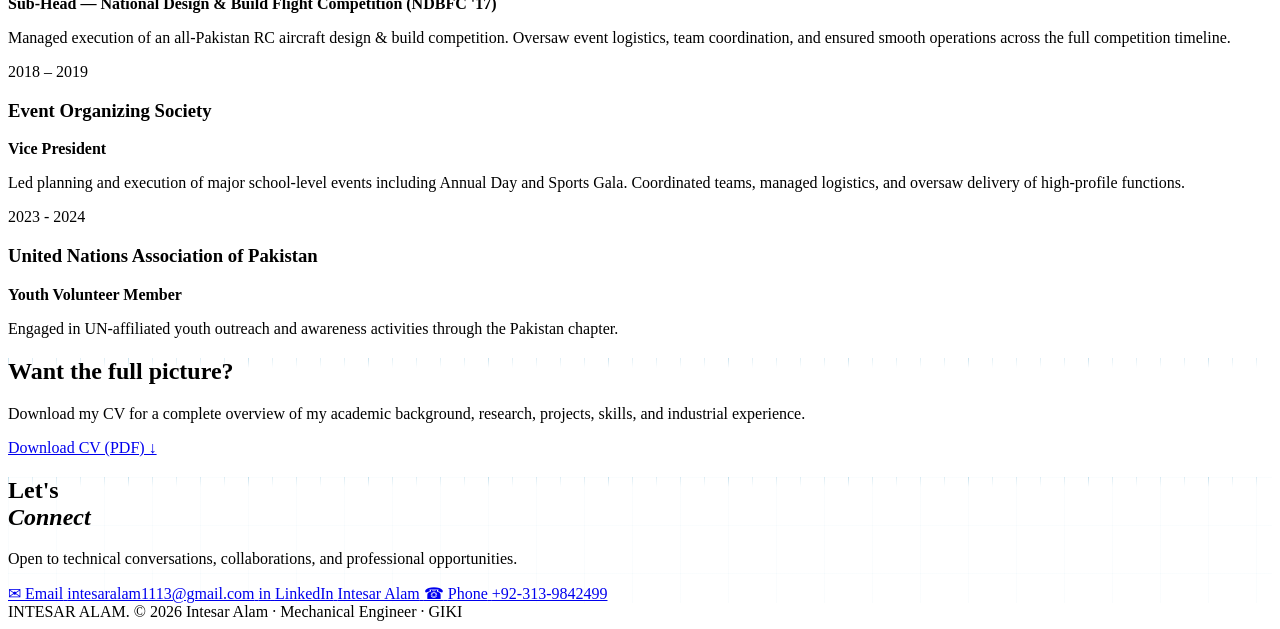
==== commit 240066c4: "Rename index (3).html to index.html" ====
--- a/index.html
+++ b/index.html
@@ -369,6 +369,7 @@
     </div>
   </section>
   <!-- ═══════════════════════════ PUBLICATIONS ═══════════════════════════ -->
+  
   <section id="publications" class="section">
     <div class="container">
       <h2 class="section-title">Publications &amp;<br/><em>Conference Papers</em></h2>
@@ -384,11 +385,19 @@
         </div>
 
         <div class="pub-item reveal-up">
+          <div class="pub-meta">Co-author · Published in IEEE Xplore · Presented at IBCAST 2026</div>
+          <h3>Physics-Informed Neural Network for State of Health Forecasting of Electric Vehicle Batteries</h3>
+          <a href="https://ieeexplore.ieee.org/document/11761878" target="_blank" rel="noopener" class="link-pill" style="display:inline-flex;margin-bottom:0.75rem;">Read Paper ↗</a>
+          <p>Developed a physics-informed neural network that forecasts next-cycle battery State of Health from five signals available in a production BMS, with monotonicity and endpoint-anchor constraints in the training loss. A ≈8,800-parameter model suited to onboard inference. On the NASA Prognostics Battery Dataset it achieved MAE ≈ 1.43%, RMSE ≈ 1.89% and R² ≈ 0.9931, outperforming MLP, LSTM and TCN baselines with the smallest spread across seeds.</p>
+          <div class="pub-tags"><span>Physics-Informed NN</span><span>Battery SoH</span><span>Electric Vehicles</span><span>NASA Dataset</span><span>IEEE Published</span></div>
+        </div>
+
+        <div class="pub-item reveal-up">
           <div class="pub-meta">Co-author · Published in Materials Proceedings (MDPI) · Presented at MTME 2025</div>
           <h3>Designing a Sustainable Organic Rankine Cycle for Remote Geothermal Heat Sources in Pakistan</h3>
           <a href="https://www.mdpi.com/2673-4605/23/1/10" target="_blank" rel="noopener" class="link-pill" style="display:inline-flex;margin-bottom:0.75rem;">Read Paper ↗</a>
-          <p>Designed and analyzed a single-stage ORC using low-GWP refrigerant R600a. Conducted parametric studies on temperature, pressure, and mass flow to maximize net power output (≈11.7 kW) and cycle efficiency (peak ≈8.28%) while minimizing component-level exergy destruction.</p>
-          <div class="pub-tags"><span>ORC</span><span>Geothermal</span><span>Exergy Analysis</span><span>R600a</span><span>MDPI Published</span></div>
+          <p>Designed and thermodynamically analysed a single-stage Organic Rankine Cycle for untapped, off-grid geothermal sites in Pakistan, selecting low-GWP R600a (GWP 3) over R245fa and R141b. Built a steady-state model combining mass and energy balances with component-wise exergy analysis, and ran parametric sweeps on geothermal water temperature (60–120 °C), flow rate and pressure, ORC mass flow rate, and evaporator and condenser pressure. Base-case output was ≈11.7 kW net power, with cycle efficiency peaking at ≈8.28% at 950 kPa evaporator pressure. The evaporator was the largest source of exergy destruction, and condenser pressure below 350 kPa produced non-physical negative exergy destruction, establishing a lower operating limit.</p>
+          <div class="pub-tags"><span>ORC</span><span>Geothermal</span><span>Exergy Analysis</span><span>R600a</span><span>Off-Grid Power</span><span>MDPI Published</span></div>
         </div>
 
         <div class="pub-item reveal-up">
@@ -403,13 +412,6 @@
           <h3>Unsupervised Bearing Fault Detection Using Time-Domain Features and Mahalanobis Distance Scoring</h3>
           <p>Developed an unsupervised condition-monitoring framework using RMS, standard deviation, and kurtosis features with multivariate Gaussian modeling and Mahalanobis distance anomaly scoring — trained exclusively on healthy bearing data. Validated on the CWRU dataset: macro AUC = 0.985, macro F1 = 0.978 across three inner-race fault severities. Lightweight design suitable for real-time deployment.</p>
           <div class="pub-tags"><span>Unsupervised Learning</span><span>Bearing Faults</span><span>Mahalanobis Distance</span><span>CWRU Dataset</span></div>
-        </div>
-
-        <div class="pub-item reveal-up">
-          <div class="pub-meta">Co-author · In press · Presented at IBCAST 2026</div>
-          <h3>Physics-Informed Neural Network for State of Health Forecasting of EV Batteries</h3>
-          <p>Developed a lightweight physics-informed neural network for one-step-ahead EV battery SoH forecasting using NASA battery degradation data. Incorporated monotonicity and endpoint-anchor constraints for physical consistency. Outperformed MLP, LSTM, and TCN baselines: MAE = 1.43%, RMSE = 1.89%, R² = 0.9931.</p>
-          <div class="pub-tags"><span>PINN</span><span>Battery SoH</span><span>Electric Vehicles</span><span>Physics-Informed ML</span></div>
         </div>
     
         <div class="pub-item reveal-up">
--- a/assets/css/mech-theme.css
+++ b/assets/css/mech-theme.css
@@ -135,19 +135,3 @@
 .hero-ctas{margin-bottom:2.2rem}
 .hero-mech{top:50%}
 @media (max-width:768px){#hero{padding-top:calc(var(--nav-h) + 2rem)}}
-
-/* ── Project carousel: one row, swipe or use arrows ── */
-.projects-grid{display:flex;gap:24px;overflow-x:auto;scroll-snap-type:x mandatory;scroll-padding-left:4px;
-  align-items:flex-start;padding:.9rem 4px 1.6rem;margin-bottom:.5rem;scrollbar-width:thin;scrollbar-color:var(--accent-dim) transparent;
-  overscroll-behavior-x:contain}
-.projects-grid:focus-visible{outline:2px solid var(--cad);outline-offset:4px}
-.projects-grid .project-card{flex:0 0 min(88vw,440px);scroll-snap-align:start}
-.projects-grid .project-card.featured{flex-basis:min(88vw,560px)}
-.proj-nav{display:flex;align-items:center;justify-content:flex-end;gap:.6rem;margin:-1.2rem 0 .4rem}
-.proj-count{font-family:var(--font-mono);font-size:.78rem;letter-spacing:.1em;color:var(--text-muted);margin-right:.6rem}
-.proj-arrow{width:44px;height:44px;display:grid;place-items:center;font-size:1.1rem;color:var(--text-primary);
-  background:transparent;border:1px solid var(--border-accent);border-radius:1px;cursor:pointer;
-  transition:background .25s,color .25s,border-color .25s}
-.proj-arrow:hover:not(:disabled){background:var(--accent);color:#0a0d11;border-color:var(--accent)}
-.proj-arrow:disabled{opacity:.3;cursor:default}
-@media (max-width:768px){.proj-nav{margin-top:-.4rem}}
